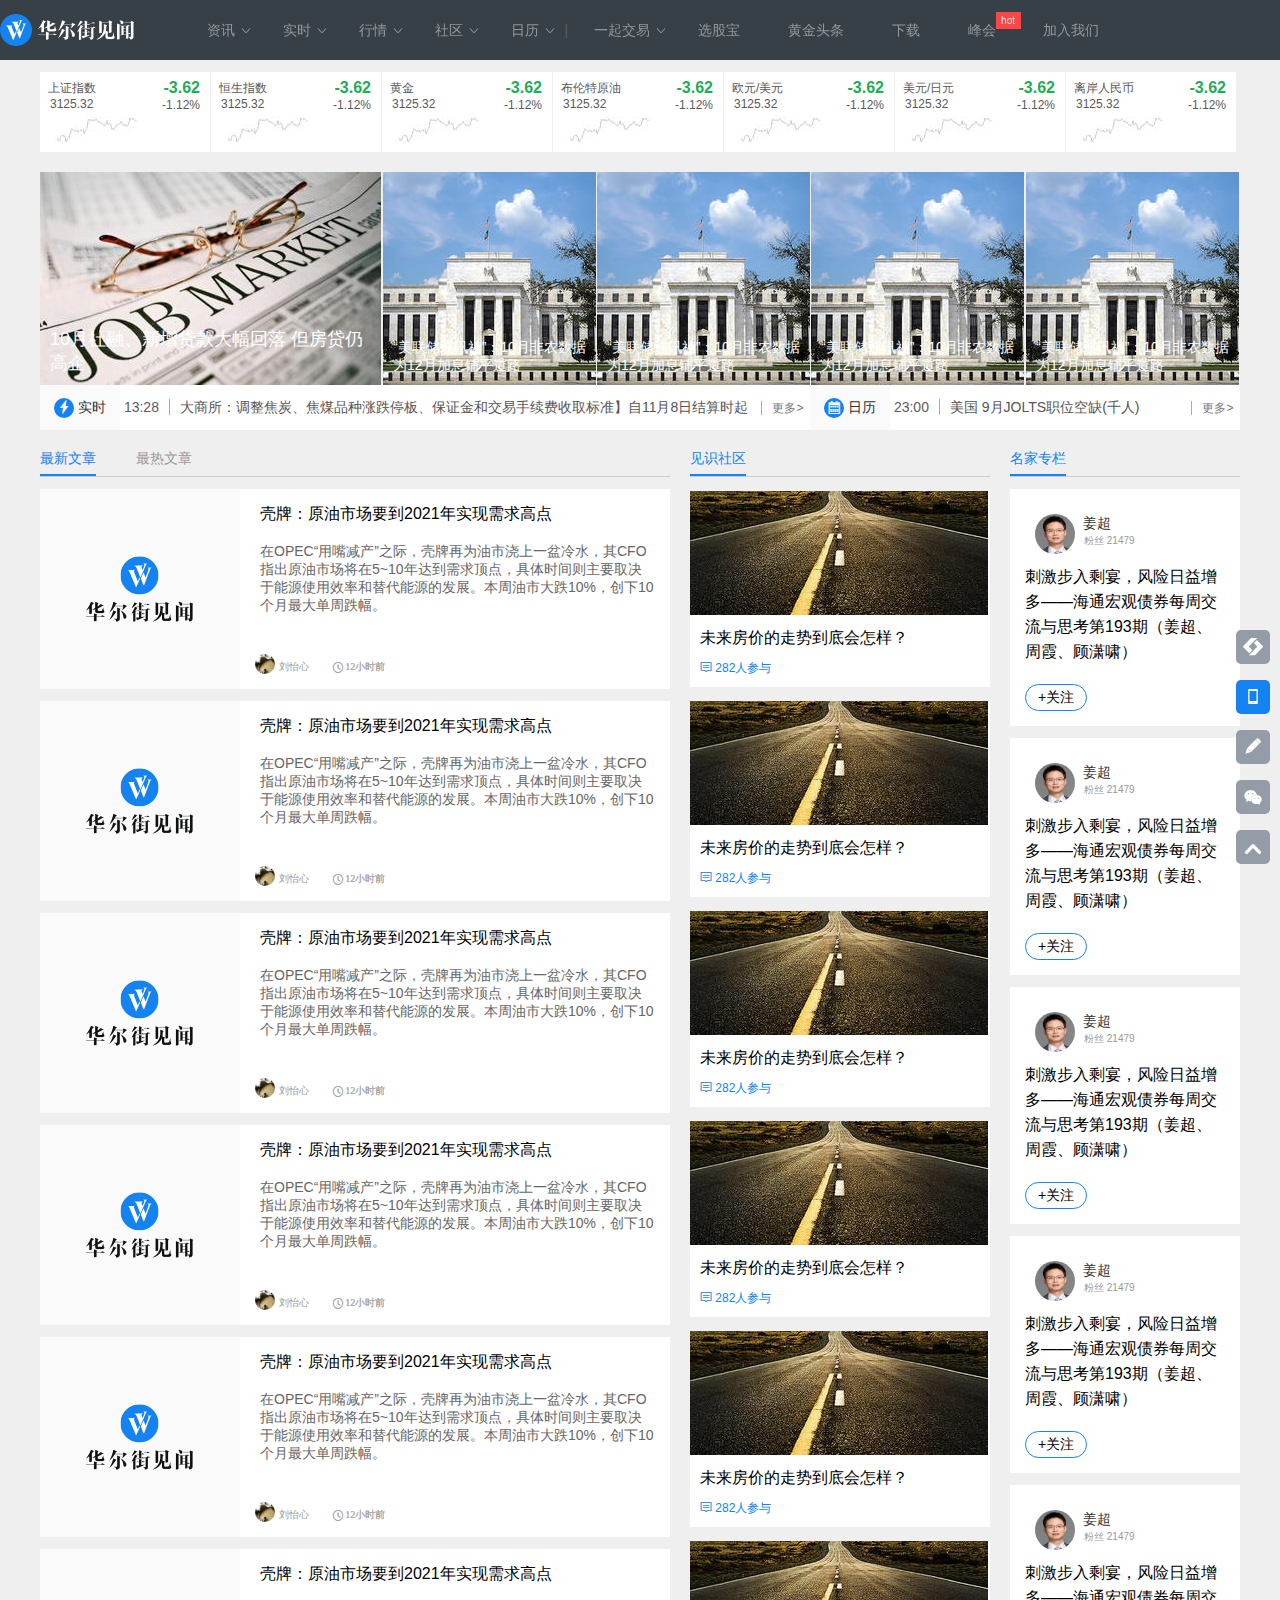
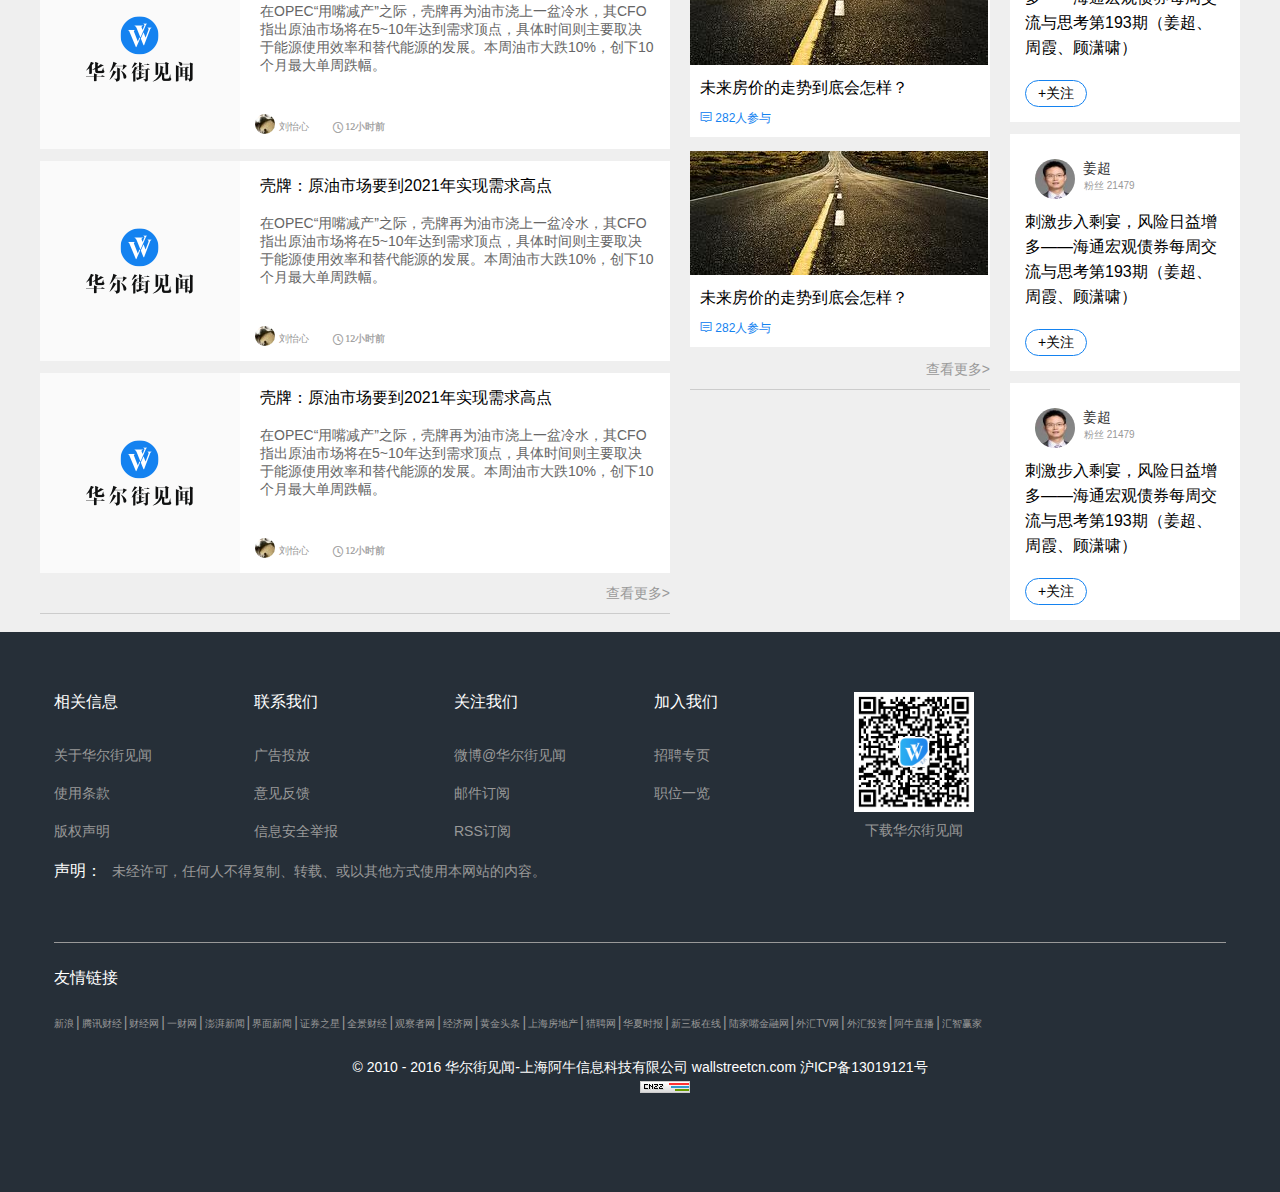
==== index.html @ 399065c7 "hehe" ====
<!DOCTYPE html>
<html lang="en">
<head>
    <meta charset="UTF-8">
    <title>华尔街见闻_中国最专业金融资讯平台_外汇_期货_大宗商品_贵金属_黄金_股市_行情_金融_理财</title>
    <link rel="stylesheet" href="css/reset.css">
    <link rel="stylesheet" href="css/index.css">
    <link rel="stylesheet" href="font/iconfont.css">
    <link rel="shortcut icon" href="favicon.ico">
</head>
<body>
<!--<header class="clearfix">
    <div class="hcontainer clearfix">
        <a class="logo" href="#"></a>
        <ul>
            <li><a href="#">资讯</a></li>
            <li><a href="#">实时</a></li>
            <li><a href="#">行情</a></li>
            <li><a href="#">日历</a></li>
            <li><a href="#">社区</a></li>
            <li class="top"><a href="#">峰会</a><span>Hot</span></li>
            <li><a href="#">App下载</a></li>
            <li><a href="#">其他产品</a></li>
            <li><a href="recruit.html" target="_blank">加入我们</a></li>

        </ul>
        <a class="sign" href="">登录/注册</a>
        <a class="search iconfont icon-search" href=""></a>
    </div>
</header>-->
<header class="clearfix">
    <div class="hcontainer clearfix">
        <a class="logo" href="#"></a>
        <ul>
            <li class="information">
                <a href="#">资讯<i class="iconfont icon-xia"></i></a>
                <div class="hover-con">
                    <ul class="head-title">
                        <li class="on">美国</li>
                        <li>中国</li>
                        <li>欧洲</li>
                    </ul>
                    <ul class="h-content">
                        <li>
                            <img src="img/66.png" height="70" width="70"/>
                            <div>
                                <h5>Bullard支持12月加息 美指再次冲破100大关</h5>
                                <p>文/<a href=''>WEEX一起交易</a><i class="iconfont icon-shijian"></i>4小时前</p>
                            </div>
                        </li>
                        <li>
                            <img src="img/7YfSE5.jpg" alt="">
                            <div>
                                <h5>“45%的关税”！特朗普的豪言对中国意味着什么？</h5>
                                <p>文/<a href=''>刘怡心</a><i class="iconfont icon-shijian"></i>5小时前</p>
                            </div>
                        </li>
                    </ul>
                    <ul class="h-content">
                        <li>
                            <img src="img/1955280604.jpg" height="70" width="70"/>
                            <div>
                                <h5>【见闻峰会】通胀起来 美林电风扇将转向股票和商品</h5>
                                <p>文/<a href=''>陶旖洁</a><i class="iconfont icon-shijian"></i>4小时前</p>
                            </div>
                        </li>
                        <li>
                            <img src="img/1955280604.jpg" alt="">
                            <div>
                                <h5>【见闻峰会】兴业鲁政委：今年是典型的滞胀 明年大宗商品不会像今年这么强悍</h5>
                                <p>文/<a href=''>华尔街见闻</a><i class="iconfont icon-shijian"></i>5小时前</p>
                            </div>
                        </li>
                    </ul>
                    <ul class="h-content">
                        <li>
                            <img src="img/10168605.jpg" height="70" width="70"/>
                            <div>
                                <h5>高盛2017顶级交易：看多美元及新兴市场股市</h5>
                                <p>文/<a href=''>张家伟</a><i class="iconfont icon-shijian"></i>4小时前</p>
                            </div>
                        </li>
                        <li>
                            <img src="img/t.jpg" alt="">
                            <div>
                                <h5>瑞典率先实验：从现金体系转向数字货币</h5>
                                <p>文/<a href=''>熊晋颖</a><i class="iconfont icon-shijian"></i>5小时前</p>
                            </div>
                        </li>
                    </ul>
                </div>
            </li>
            <li class="actual"><a href="#">实时<i class="iconfont icon-xia"></i></a>
                <div class="hover-con">
                <ul class="head-title">
                    <li class="on">全球</li>
                    <li>A股</li>
                    <li>美股</li>
                </ul>
                <div class="h-content changetab">
                    <div class="fixed"><i class="iconfont icon-shijian"></i>2016-11-16 21:47:33</div>
                    <ul>
                        <li><span>10:01</span><a href="">【周三美股盘前你需要了解的全球资讯】 美元指数突破前期高点，创2003年4月份来新高。
                            美联储Bullard：12月升息或足以使利率回到中性水准。媒体称伊朗、伊拉克石油部长均将缺席本周五OPEC非正式会议。
                            英国至9月三个月ILO失业率降至4.8%，为2005年三季度来最低。</a></li>
                        <li><span>10:01</span><a href="">【周三美股盘前你需要了解的全球资讯】 美元指数突破前期高点，创2003年4月份来新高。
                            美联储Bullard：12月升息或足以使利率回到中性水准。媒体称伊朗、伊拉克石油部长均将缺席本周五OPEC非正式会议。
                            英国至9月三个月ILO失业率降至4.8%，为2005年三季度来最低。</a></li>
                        <li><span>10:01</span><a href="">【周三美股盘前你需要了解的全球资讯】 美元指数突破前期高点，创2003年4月份来新高。
                            美联储Bullard：12月升息或足以使利率回到中性水准。媒体称伊朗、伊拉克石油部长均将缺席本周五OPEC非正式会议。
                            英国至9月三个月ILO失业率降至4.8%，为2005年三季度来最低。</a></li>
                        <li><span>10:01</span><a href="">【周三美股盘前你需要了解的全球资讯】 美元指数突破前期高点，创2003年4月份来新高。
                            美联储Bullard：12月升息或足以使利率回到中性水准。媒体称伊朗、伊拉克石油部长均将缺席本周五OPEC非正式会议。
                            英国至9月三个月ILO失业率降至4.8%，为2005年三季度来最低。</a></li>
                        <li><span>10:01</span><a href="">【周三美股盘前你需要了解的全球资讯】 美元指数突破前期高点，创2003年4月份来新高。
                            美联储Bullard：12月升息或足以使利率回到中性水准。媒体称伊朗、伊拉克石油部长均将缺席本周五OPEC非正式会议。
                            英国至9月三个月ILO失业率降至4.8%，为2005年三季度来最低。</a></li>
                        <li><span>10:01</span><a href="">【周三美股盘前你需要了解的全球资讯】 美元指数突破前期高点，创2003年4月份来新高。
                            美联储Bullard：12月升息或足以使利率回到中性水准。媒体称伊朗、伊拉克石油部长均将缺席本周五OPEC非正式会议。
                            英国至9月三个月ILO失业率降至4.8%，为2005年三季度来最低。</a></li>
                        <li><span>10:01</span><a href="">【周三美股盘前你需要了解的全球资讯】 美元指数突破前期高点，创2003年4月份来新高。
                            美联储Bullard：12月升息或足以使利率回到中性水准。媒体称伊朗、伊拉克石油部长均将缺席本周五OPEC非正式会议。
                            英国至9月三个月ILO失业率降至4.8%，为2005年三季度来最低。</a></li>
                        <li><span>10:01</span><a href="">【周三美股盘前你需要了解的全球资讯】 美元指数突破前期高点，创2003年4月份来新高。
                            美联储Bullard：12月升息或足以使利率回到中性水准。媒体称伊朗、伊拉克石油部长均将缺席本周五OPEC非正式会议。
                            英国至9月三个月ILO失业率降至4.8%，为2005年三季度来最低。</a></li>
                        <li><span>10:01</span><a href="">【周三美股盘前你需要了解的全球资讯】 美元指数突破前期高点，创2003年4月份来新高。
                            美联储Bullard：12月升息或足以使利率回到中性水准。媒体称伊朗、伊拉克石油部长均将缺席本周五OPEC非正式会议。
                            英国至9月三个月ILO失业率降至4.8%，为2005年三季度来最低。</a></li>
                        <li><span>10:01</span><a href="">【周三美股盘前你需要了解的全球资讯】 美元指数突破前期高点，创2003年4月份来新高。
                            美联储Bullard：12月升息或足以使利率回到中性水准。媒体称伊朗、伊拉克石油部长均将缺席本周五OPEC非正式会议。
                            英国至9月三个月ILO失业率降至4.8%，为2005年三季度来最低。</a></li>
                        <li><span>10:01</span><a href="">【周三美股盘前你需要了解的全球资讯】 美元指数突破前期高点，创2003年4月份来新高。
                            美联储Bullard：12月升息或足以使利率回到中性水准。媒体称伊朗、伊拉克石油部长均将缺席本周五OPEC非正式会议。
                            英国至9月三个月ILO失业率降至4.8%，为2005年三季度来最低。</a></li>
                        <li><span>10:01</span><a href="">【周三美股盘前你需要了解的全球资讯】 美元指数突破前期高点，创2003年4月份来新高。
                            美联储Bullard：12月升息或足以使利率回到中性水准。媒体称伊朗、伊拉克石油部长均将缺席本周五OPEC非正式会议。
                            英国至9月三个月ILO失业率降至4.8%，为2005年三季度来最低。</a></li>
                        <li><span>10:01</span><a href="">【周三美股盘前你需要了解的全球资讯】 美元指数突破前期高点，创2003年4月份来新高。
                            美联储Bullard：12月升息或足以使利率回到中性水准。媒体称伊朗、伊拉克石油部长均将缺席本周五OPEC非正式会议。
                            英国至9月三个月ILO失业率降至4.8%，为2005年三季度来最低。</a></li>
                        <li><span>10:01</span><a href="">【周三美股盘前你需要了解的全球资讯】 美元指数突破前期高点，创2003年4月份来新高。
                            美联储Bullard：12月升息或足以使利率回到中性水准。媒体称伊朗、伊拉克石油部长均将缺席本周五OPEC非正式会议。
                            英国至9月三个月ILO失业率降至4.8%，为2005年三季度来最低。</a></li>
                        <li><span>10:01</span><a href="">【周三美股盘前你需要了解的全球资讯】 美元指数突破前期高点，创2003年4月份来新高。
                            美联储Bullard：12月升息或足以使利率回到中性水准。媒体称伊朗、伊拉克石油部长均将缺席本周五OPEC非正式会议。
                            英国至9月三个月ILO失业率降至4.8%，为2005年三季度来最低。</a></li>
                        <li><span>10:01</span><a href="">【周三美股盘前你需要了解的全球资讯】 美元指数突破前期高点，创2003年4月份来新高。
                            美联储Bullard：12月升息或足以使利率回到中性水准。媒体称伊朗、伊拉克石油部长均将缺席本周五OPEC非正式会议。
                            英国至9月三个月ILO失业率降至4.8%，为2005年三季度来最低。</a></li>
                        <li><span>10:01</span><a href="">【周三美股盘前你需要了解的全球资讯】 美元指数突破前期高点，创2003年4月份来新高。
                            美联储Bullard：12月升息或足以使利率回到中性水准。媒体称伊朗、伊拉克石油部长均将缺席本周五OPEC非正式会议。
                            英国至9月三个月ILO失业率降至4.8%，为2005年三季度来最低。</a></li>
                        <li><span>10:01</span><a href="">【周三美股盘前你需要了解的全球资讯】 美元指数突破前期高点，创2003年4月份来新高。
                            美联储Bullard：12月升息或足以使利率回到中性水准。媒体称伊朗、伊拉克石油部长均将缺席本周五OPEC非正式会议。
                            英国至9月三个月ILO失业率降至4.8%，为2005年三季度来最低。</a></li>
                        <li><span>10:01</span><a href="">【周三美股盘前你需要了解的全球资讯】 美元指数突破前期高点，创2003年4月份来新高。
                            美联储Bullard：12月升息或足以使利率回到中性水准。媒体称伊朗、伊拉克石油部长均将缺席本周五OPEC非正式会议。
                            英国至9月三个月ILO失业率降至4.8%，为2005年三季度来最低。</a></li>
                        <li><span>10:01</span><a href="">【周三美股盘前你需要了解的全球资讯】 美元指数突破前期高点，创2003年4月份来新高。
                            美联储Bullard：12月升息或足以使利率回到中性水准。媒体称伊朗、伊拉克石油部长均将缺席本周五OPEC非正式会议。
                            英国至9月三个月ILO失业率降至4.8%，为2005年三季度来最低。</a></li>
                    </ul>
                </div>
                <div class="h-content">
                    <div class="fixed"><i class="iconfont icon-shijian"></i>2016-11-16 21:47:33</div>
                    <ul>
                        <li><span>19:11</span><a href="">【高债务威胁经济稳定 应构建稳增长和防风险双底线】中国人民大学国家发展与战略研究院发布的《中国宏观经济分析与预测》预计，2017年中国GDP为6.5%左右，CPI增长2.1%。虽然宏观经济回稳向好的趋势没有变，但是明年仍然不能忽视一些困境，尤其是高债务带来的高风险，可能影响经济稳定。 由于房地产投资增速放缓的滞后效应，今年四季度宏观经济仍将延续前三季度的增长态势，但明年上半年依然面临经济下行压力。（央广）
                            (华尔街见闻7x24直播 全新改版) http://live.wallstreetcn.com/</a></li>
                        <li><span>19:11</span><a href="">OPEC秘书长Barkindo：寻求伊朗在OPEC维也纳会议上与其他成员国团结一致。
                            (华尔街见闻7x24直播 全新改版) http://live.wallstreetcn.com/</a></li>
                        <li><span>19:11</span><a href="">【高债务威胁经济稳定 应构建稳增长和防风险双底线】中国人民大学国家发展与战略研究院发布的《中国宏观经济分析与预测》预计，2017年中国GDP为6.5%左右，CPI增长2.1%。虽然宏观经济回稳向好的趋势没有变，但是明年仍然不能忽视一些困境，尤其是高债务带来的高风险，可能影响经济稳定。 由于房地产投资增速放缓的滞后效应，今年四季度宏观经济仍将延续前三季度的增长态势，但明年上半年依然面临经济下行压力。（央广）
                            (华尔街见闻7x24直播 全新改版) http://live.wallstreetcn.com/</a></li>
                        <li><span>19:11</span><a href="">OPEC秘书长Barkindo：寻求伊朗在OPEC维也纳会议上与其他成员国团结一致。
                            (华尔街见闻7x24直播 全新改版) http://live.wallstreetcn.com/</a></li>
                        <li><span>19:11</span><a href="">【高债务威胁经济稳定 应构建稳增长和防风险双底线】中国人民大学国家发展与战略研究院发布的《中国宏观经济分析与预测》预计，2017年中国GDP为6.5%左右，CPI增长2.1%。虽然宏观经济回稳向好的趋势没有变，但是明年仍然不能忽视一些困境，尤其是高债务带来的高风险，可能影响经济稳定。 由于房地产投资增速放缓的滞后效应，今年四季度宏观经济仍将延续前三季度的增长态势，但明年上半年依然面临经济下行压力。（央广）
                            (华尔街见闻7x24直播 全新改版) http://live.wallstreetcn.com/</a></li>
                        <li><span>19:11</span><a href="">OPEC秘书长Barkindo：寻求伊朗在OPEC维也纳会议上与其他成员国团结一致。
                            (华尔街见闻7x24直播 全新改版) http://live.wallstreetcn.com/</a></li>
                        <li><span>19:11</span><a href="">【高债务威胁经济稳定 应构建稳增长和防风险双底线】中国人民大学国家发展与战略研究院发布的《中国宏观经济分析与预测》预计，2017年中国GDP为6.5%左右，CPI增长2.1%。虽然宏观经济回稳向好的趋势没有变，但是明年仍然不能忽视一些困境，尤其是高债务带来的高风险，可能影响经济稳定。 由于房地产投资增速放缓的滞后效应，今年四季度宏观经济仍将延续前三季度的增长态势，但明年上半年依然面临经济下行压力。（央广）
                            (华尔街见闻7x24直播 全新改版) http://live.wallstreetcn.com/</a></li>
                        <li><span>19:11</span><a href="">OPEC秘书长Barkindo：寻求伊朗在OPEC维也纳会议上与其他成员国团结一致。
                            (华尔街见闻7x24直播 全新改版) http://live.wallstreetcn.com/</a></li>
                        <li><span>19:11</span><a href="">【高债务威胁经济稳定 应构建稳增长和防风险双底线】中国人民大学国家发展与战略研究院发布的《中国宏观经济分析与预测》预计，2017年中国GDP为6.5%左右，CPI增长2.1%。虽然宏观经济回稳向好的趋势没有变，但是明年仍然不能忽视一些困境，尤其是高债务带来的高风险，可能影响经济稳定。 由于房地产投资增速放缓的滞后效应，今年四季度宏观经济仍将延续前三季度的增长态势，但明年上半年依然面临经济下行压力。（央广）
                            (华尔街见闻7x24直播 全新改版) http://live.wallstreetcn.com/</a></li>
                        <li><span>19:11</span><a href="">OPEC秘书长Barkindo：寻求伊朗在OPEC维也纳会议上与其他成员国团结一致。
                            (华尔街见闻7x24直播 全新改版) http://live.wallstreetcn.com/</a></li>
                        <li><span>19:11</span><a href="">【高债务威胁经济稳定 应构建稳增长和防风险双底线】中国人民大学国家发展与战略研究院发布的《中国宏观经济分析与预测》预计，2017年中国GDP为6.5%左右，CPI增长2.1%。虽然宏观经济回稳向好的趋势没有变，但是明年仍然不能忽视一些困境，尤其是高债务带来的高风险，可能影响经济稳定。 由于房地产投资增速放缓的滞后效应，今年四季度宏观经济仍将延续前三季度的增长态势，但明年上半年依然面临经济下行压力。（央广）
                            (华尔街见闻7x24直播 全新改版) http://live.wallstreetcn.com/</a></li>
                        <li><span>19:11</span><a href="">OPEC秘书长Barkindo：寻求伊朗在OPEC维也纳会议上与其他成员国团结一致。
                            (华尔街见闻7x24直播 全新改版) http://live.wallstreetcn.com/</a></li>
                        <li><span>19:11</span><a href="">【高债务威胁经济稳定 应构建稳增长和防风险双底线】中国人民大学国家发展与战略研究院发布的《中国宏观经济分析与预测》预计，2017年中国GDP为6.5%左右，CPI增长2.1%。虽然宏观经济回稳向好的趋势没有变，但是明年仍然不能忽视一些困境，尤其是高债务带来的高风险，可能影响经济稳定。 由于房地产投资增速放缓的滞后效应，今年四季度宏观经济仍将延续前三季度的增长态势，但明年上半年依然面临经济下行压力。（央广）
                            (华尔街见闻7x24直播 全新改版) http://live.wallstreetcn.com/</a></li>
                        <li><span>19:11</span><a href="">OPEC秘书长Barkindo：寻求伊朗在OPEC维也纳会议上与其他成员国团结一致。
                            (华尔街见闻7x24直播 全新改版) http://live.wallstreetcn.com/</a></li>
                        <li><span>19:11</span><a href="">【高债务威胁经济稳定 应构建稳增长和防风险双底线】中国人民大学国家发展与战略研究院发布的《中国宏观经济分析与预测》预计，2017年中国GDP为6.5%左右，CPI增长2.1%。虽然宏观经济回稳向好的趋势没有变，但是明年仍然不能忽视一些困境，尤其是高债务带来的高风险，可能影响经济稳定。 由于房地产投资增速放缓的滞后效应，今年四季度宏观经济仍将延续前三季度的增长态势，但明年上半年依然面临经济下行压力。（央广）
                            (华尔街见闻7x24直播 全新改版) http://live.wallstreetcn.com/</a></li>
                        <li><span>19:11</span><a href="">OPEC秘书长Barkindo：寻求伊朗在OPEC维也纳会议上与其他成员国团结一致。
                            (华尔街见闻7x24直播 全新改版) http://live.wallstreetcn.com/</a></li>
                        <li><span>19:11</span><a href="">【高债务威胁经济稳定 应构建稳增长和防风险双底线】中国人民大学国家发展与战略研究院发布的《中国宏观经济分析与预测》预计，2017年中国GDP为6.5%左右，CPI增长2.1%。虽然宏观经济回稳向好的趋势没有变，但是明年仍然不能忽视一些困境，尤其是高债务带来的高风险，可能影响经济稳定。 由于房地产投资增速放缓的滞后效应，今年四季度宏观经济仍将延续前三季度的增长态势，但明年上半年依然面临经济下行压力。（央广）
                            (华尔街见闻7x24直播 全新改版) http://live.wallstreetcn.com/</a></li>
                        <li><span>19:11</span><a href="">OPEC秘书长Barkindo：寻求伊朗在OPEC维也纳会议上与其他成员国团结一致。
                            (华尔街见闻7x24直播 全新改版) http://live.wallstreetcn.com/</a></li>
                    </ul>
                </div>
                <div class="h-content">
                    <div class="fixed"><i class="iconfont icon-shijian"></i>2016-11-16 21:47:33</div>
                    <ul>
                        <li><span>10:01</span><a href="">【周三美股盘前你需要了解的全球资讯】 美元指数突破前期高点，创2003年4月份来新高。
                            美联储Bullard：12月升息或足以使利率回到中性水准。媒体称伊朗、伊拉克石油部长均将缺席本周五OPEC非正式会议。
                            英国至9月三个月ILO失业率降至4.8%，为2005年三季度来最低。</a></li>
                        <li><span>10:01</span><a href="">【周三美股盘前你需要了解的全球资讯】 美元指数突破前期高点，创2003年4月份来新高。
                            美联储Bullard：12月升息或足以使利率回到中性水准。媒体称伊朗、伊拉克石油部长均将缺席本周五OPEC非正式会议。
                            英国至9月三个月ILO失业率降至4.8%，为2005年三季度来最低。</a></li>
                        <li><span>10:01</span><a href="">【周三美股盘前你需要了解的全球资讯】 美元指数突破前期高点，创2003年4月份来新高。
                            美联储Bullard：12月升息或足以使利率回到中性水准。媒体称伊朗、伊拉克石油部长均将缺席本周五OPEC非正式会议。
                            英国至9月三个月ILO失业率降至4.8%，为2005年三季度来最低。</a></li>
                        <li><span>10:01</span><a href="">【周三美股盘前你需要了解的全球资讯】 美元指数突破前期高点，创2003年4月份来新高。
                            美联储Bullard：12月升息或足以使利率回到中性水准。媒体称伊朗、伊拉克石油部长均将缺席本周五OPEC非正式会议。
                            英国至9月三个月ILO失业率降至4.8%，为2005年三季度来最低。</a></li>
                        <li><span>10:01</span><a href="">【周三美股盘前你需要了解的全球资讯】 美元指数突破前期高点，创2003年4月份来新高。
                            美联储Bullard：12月升息或足以使利率回到中性水准。媒体称伊朗、伊拉克石油部长均将缺席本周五OPEC非正式会议。
                            英国至9月三个月ILO失业率降至4.8%，为2005年三季度来最低。</a></li>
                        <li><span>10:01</span><a href="">【周三美股盘前你需要了解的全球资讯】 美元指数突破前期高点，创2003年4月份来新高。
                            美联储Bullard：12月升息或足以使利率回到中性水准。媒体称伊朗、伊拉克石油部长均将缺席本周五OPEC非正式会议。
                            英国至9月三个月ILO失业率降至4.8%，为2005年三季度来最低。</a></li>
                        <li><span>10:01</span><a href="">【周三美股盘前你需要了解的全球资讯】 美元指数突破前期高点，创2003年4月份来新高。
                            美联储Bullard：12月升息或足以使利率回到中性水准。媒体称伊朗、伊拉克石油部长均将缺席本周五OPEC非正式会议。
                            英国至9月三个月ILO失业率降至4.8%，为2005年三季度来最低。</a></li>
                        <li><span>10:01</span><a href="">【周三美股盘前你需要了解的全球资讯】 美元指数突破前期高点，创2003年4月份来新高。
                            美联储Bullard：12月升息或足以使利率回到中性水准。媒体称伊朗、伊拉克石油部长均将缺席本周五OPEC非正式会议。
                            英国至9月三个月ILO失业率降至4.8%，为2005年三季度来最低。</a></li>
                        <li><span>10:01</span><a href="">【周三美股盘前你需要了解的全球资讯】 美元指数突破前期高点，创2003年4月份来新高。
                            美联储Bullard：12月升息或足以使利率回到中性水准。媒体称伊朗、伊拉克石油部长均将缺席本周五OPEC非正式会议。
                            英国至9月三个月ILO失业率降至4.8%，为2005年三季度来最低。</a></li>
                        <li><span>10:01</span><a href="">【周三美股盘前你需要了解的全球资讯】 美元指数突破前期高点，创2003年4月份来新高。
                            美联储Bullard：12月升息或足以使利率回到中性水准。媒体称伊朗、伊拉克石油部长均将缺席本周五OPEC非正式会议。
                            英国至9月三个月ILO失业率降至4.8%，为2005年三季度来最低。</a></li>
                        <li><span>10:01</span><a href="">【周三美股盘前你需要了解的全球资讯】 美元指数突破前期高点，创2003年4月份来新高。
                            美联储Bullard：12月升息或足以使利率回到中性水准。媒体称伊朗、伊拉克石油部长均将缺席本周五OPEC非正式会议。
                            英国至9月三个月ILO失业率降至4.8%，为2005年三季度来最低。</a></li>
                        <li><span>10:01</span><a href="">【周三美股盘前你需要了解的全球资讯】 美元指数突破前期高点，创2003年4月份来新高。
                            美联储Bullard：12月升息或足以使利率回到中性水准。媒体称伊朗、伊拉克石油部长均将缺席本周五OPEC非正式会议。
                            英国至9月三个月ILO失业率降至4.8%，为2005年三季度来最低。</a></li>
                        <li><span>10:01</span><a href="">【周三美股盘前你需要了解的全球资讯】 美元指数突破前期高点，创2003年4月份来新高。
                            美联储Bullard：12月升息或足以使利率回到中性水准。媒体称伊朗、伊拉克石油部长均将缺席本周五OPEC非正式会议。
                            英国至9月三个月ILO失业率降至4.8%，为2005年三季度来最低。</a></li>
                        <li><span>10:01</span><a href="">【周三美股盘前你需要了解的全球资讯】 美元指数突破前期高点，创2003年4月份来新高。
                            美联储Bullard：12月升息或足以使利率回到中性水准。媒体称伊朗、伊拉克石油部长均将缺席本周五OPEC非正式会议。
                            英国至9月三个月ILO失业率降至4.8%，为2005年三季度来最低。</a></li>
                        <li><span>10:01</span><a href="">【周三美股盘前你需要了解的全球资讯】 美元指数突破前期高点，创2003年4月份来新高。
                            美联储Bullard：12月升息或足以使利率回到中性水准。媒体称伊朗、伊拉克石油部长均将缺席本周五OPEC非正式会议。
                            英国至9月三个月ILO失业率降至4.8%，为2005年三季度来最低。</a></li>
                        <li><span>10:01</span><a href="">【周三美股盘前你需要了解的全球资讯】 美元指数突破前期高点，创2003年4月份来新高。
                            美联储Bullard：12月升息或足以使利率回到中性水准。媒体称伊朗、伊拉克石油部长均将缺席本周五OPEC非正式会议。
                            英国至9月三个月ILO失业率降至4.8%，为2005年三季度来最低。</a></li>
                        <li><span>10:01</span><a href="">【周三美股盘前你需要了解的全球资讯】 美元指数突破前期高点，创2003年4月份来新高。
                            美联储Bullard：12月升息或足以使利率回到中性水准。媒体称伊朗、伊拉克石油部长均将缺席本周五OPEC非正式会议。
                            英国至9月三个月ILO失业率降至4.8%，为2005年三季度来最低。</a></li>
                        <li><span>10:01</span><a href="">【周三美股盘前你需要了解的全球资讯】 美元指数突破前期高点，创2003年4月份来新高。
                            美联储Bullard：12月升息或足以使利率回到中性水准。媒体称伊朗、伊拉克石油部长均将缺席本周五OPEC非正式会议。
                            英国至9月三个月ILO失业率降至4.8%，为2005年三季度来最低。</a></li>
                        <li><span>10:01</span><a href="">【周三美股盘前你需要了解的全球资讯】 美元指数突破前期高点，创2003年4月份来新高。
                            美联储Bullard：12月升息或足以使利率回到中性水准。媒体称伊朗、伊拉克石油部长均将缺席本周五OPEC非正式会议。
                            英国至9月三个月ILO失业率降至4.8%，为2005年三季度来最低。</a></li>
                        <li><span>10:01</span><a href="">【周三美股盘前你需要了解的全球资讯】 美元指数突破前期高点，创2003年4月份来新高。
                            美联储Bullard：12月升息或足以使利率回到中性水准。媒体称伊朗、伊拉克石油部长均将缺席本周五OPEC非正式会议。
                            英国至9月三个月ILO失业率降至4.8%，为2005年三季度来最低。</a></li>
                    </ul>
                </div>
            </div>
            </li>
            <li class="market "><a href="#">行情<i class="iconfont icon-xia"></i></a>
                <div class="hover-con">
                    <ul class="head-title">
                        <li class="on">期货</li>
                        <li>债券</li>
                        <li>外汇</li>
                        <li>股指</li>
                        <li>沪深</li>
                    </ul>
                    <ul class="box h-content">
                        <li>
                            <a href="">
                                <p>黄金</p>
                                <p>1228.97</p>
                                <p>+0.23</p>
                                <p>+0.02%</p>
                                <svg solid #333" class="chart" viewBox="-1 -1 128 22"><polyline class="path" fill="none" stroke-linejoin="round" stroke-width="1.5" stroke-linecap="round" stroke="currentColor" points="0, 1.615417929839763,1.5750000000000002, 1.8925941966218642,3.1500000000000004, 1.3425725422260306,4.725, 0,6.300000000000001, 0.4807275877002592,7.875, 0.1299263750541161,9.45, 9.891728020788172,11.024999999999999, 10.723256821134672,12.600000000000001, 11.130359462970986,14.175, 11.805976613252469,15.75, 15.75573841489815,17.325000000000003, 16.015591165006484,18.9, 13.495019488956274,20.475, 13.655262018189662,22.049999999999997, 13.655262018189662,23.625, 12.620181896925002,25.200000000000003, 14.911216977046347,26.775, 17.327847553053243,28.35, 17.275877003031535,29.924999999999997, 18.19835426591595,31.5, 18.3499350368124,33.075, 18.484192291035082,34.650000000000006, 17.05500216543951,36.224999999999994, 15.530532698137659,37.8, 15.543525335643057,39.375, 14.257254222607202,40.95, 14.157644001732358,42.525000000000006, 14.67734950194882,44.099999999999994, 15.036812472931995,45.675, 16.25378951927238,47.25, 19.978345604157568,48.825, 20,50.400000000000006, 17.093980077955813,51.974999999999994, 13.897791251624025,53.55, 16.600259852750053,55.125, 17.97747942832392,56.7, 17.59636206149841,58.275000000000006, 16.353399740147225,59.849999999999994, 16.353399740147225,61.425, 15.270679948029425,63, 13.51667388479861,64.57499999999999, 13.603291468168056,66.15, 14.837592031182306,67.725, 14.417496751840588,69.30000000000001, 14.681680381117385,70.875, 15.054135989605866,72.44999999999999, 13.988739714161936,74.025, 14.703334776959721,75.6, 13.499350368124743,77.17500000000001, 14.43048938934599,78.75, 14.530099610220834,80.32499999999999, 13.776526634906842,81.9, 14.43048938934599,83.475, 15.703767864876543,85.05000000000001, 14.603724556084876,86.625, 15.210047639670785,88.19999999999999, 15.331312256388065,89.775, 14.071026418362912,91.35, 15.495885664789919,92.92500000000001, 15.361628410567336,94.5, 13.347769597228192,96.07499999999999, 13.113902122130764,97.65, 13.113902122130764,99.225, 13.802511909917648,100.80000000000001, 13.33477695972279,102.375, 12.005197055002162,103.94999999999999, 11.580770896491977,105.525, 12.07016024252917,107.1, 12.767431788653088,108.67500000000001, 12.23906453009959,110.25, 12.576873105240331,111.82499999999999, 13.728886964053704,113.4, 13.451710697271505,114.975, 13.633607622347325,116.55000000000001, 14.200952793417027,118.125, 15.478562148116051,119.69999999999999, 14.504114335210032,121.275, 13.611953226504989,122.85, 13.594629709831022,124.42500000000001, 12.966652230402778"></polyline></svg>
                            </a>
                        </li>
                        <li>
                            <a href="">
                                <p>黄金</p>
                                <p>1228.97</p>
                                <p>+0.23</p>
                                <p>+0.02%</p>
                                <svg solid #333" class="chart" viewBox="-1 -1 128 22"><polyline class="path" fill="none" stroke-linejoin="round" stroke-width="1.5" stroke-linecap="round" stroke="currentColor" points="0, 1.615417929839763,1.5750000000000002, 1.8925941966218642,3.1500000000000004, 1.3425725422260306,4.725, 0,6.300000000000001, 0.4807275877002592,7.875, 0.1299263750541161,9.45, 9.891728020788172,11.024999999999999, 10.723256821134672,12.600000000000001, 11.130359462970986,14.175, 11.805976613252469,15.75, 15.75573841489815,17.325000000000003, 16.015591165006484,18.9, 13.495019488956274,20.475, 13.655262018189662,22.049999999999997, 13.655262018189662,23.625, 12.620181896925002,25.200000000000003, 14.911216977046347,26.775, 17.327847553053243,28.35, 17.275877003031535,29.924999999999997, 18.19835426591595,31.5, 18.3499350368124,33.075, 18.484192291035082,34.650000000000006, 17.05500216543951,36.224999999999994, 15.530532698137659,37.8, 15.543525335643057,39.375, 14.257254222607202,40.95, 14.157644001732358,42.525000000000006, 14.67734950194882,44.099999999999994, 15.036812472931995,45.675, 16.25378951927238,47.25, 19.978345604157568,48.825, 20,50.400000000000006, 17.093980077955813,51.974999999999994, 13.897791251624025,53.55, 16.600259852750053,55.125, 17.97747942832392,56.7, 17.59636206149841,58.275000000000006, 16.353399740147225,59.849999999999994, 16.353399740147225,61.425, 15.270679948029425,63, 13.51667388479861,64.57499999999999, 13.603291468168056,66.15, 14.837592031182306,67.725, 14.417496751840588,69.30000000000001, 14.681680381117385,70.875, 15.054135989605866,72.44999999999999, 13.988739714161936,74.025, 14.703334776959721,75.6, 13.499350368124743,77.17500000000001, 14.43048938934599,78.75, 14.530099610220834,80.32499999999999, 13.776526634906842,81.9, 14.43048938934599,83.475, 15.703767864876543,85.05000000000001, 14.603724556084876,86.625, 15.210047639670785,88.19999999999999, 15.331312256388065,89.775, 14.071026418362912,91.35, 15.495885664789919,92.92500000000001, 15.361628410567336,94.5, 13.347769597228192,96.07499999999999, 13.113902122130764,97.65, 13.113902122130764,99.225, 13.802511909917648,100.80000000000001, 13.33477695972279,102.375, 12.005197055002162,103.94999999999999, 11.580770896491977,105.525, 12.07016024252917,107.1, 12.767431788653088,108.67500000000001, 12.23906453009959,110.25, 12.576873105240331,111.82499999999999, 13.728886964053704,113.4, 13.451710697271505,114.975, 13.633607622347325,116.55000000000001, 14.200952793417027,118.125, 15.478562148116051,119.69999999999999, 14.504114335210032,121.275, 13.611953226504989,122.85, 13.594629709831022,124.42500000000001, 12.966652230402778"></polyline></svg>
                            </a>
                        </li>
                        <li>
                            <a href="">
                                <p>黄金</p>
                                <p>1228.97</p>
                                <p>+0.23</p>
                                <p>+0.02%</p>
                                <svg solid #333" class="chart" viewBox="-1 -1 128 22"><polyline class="path" fill="none" stroke-linejoin="round" stroke-width="1.5" stroke-linecap="round" stroke="currentColor" points="0, 1.615417929839763,1.5750000000000002, 1.8925941966218642,3.1500000000000004, 1.3425725422260306,4.725, 0,6.300000000000001, 0.4807275877002592,7.875, 0.1299263750541161,9.45, 9.891728020788172,11.024999999999999, 10.723256821134672,12.600000000000001, 11.130359462970986,14.175, 11.805976613252469,15.75, 15.75573841489815,17.325000000000003, 16.015591165006484,18.9, 13.495019488956274,20.475, 13.655262018189662,22.049999999999997, 13.655262018189662,23.625, 12.620181896925002,25.200000000000003, 14.911216977046347,26.775, 17.327847553053243,28.35, 17.275877003031535,29.924999999999997, 18.19835426591595,31.5, 18.3499350368124,33.075, 18.484192291035082,34.650000000000006, 17.05500216543951,36.224999999999994, 15.530532698137659,37.8, 15.543525335643057,39.375, 14.257254222607202,40.95, 14.157644001732358,42.525000000000006, 14.67734950194882,44.099999999999994, 15.036812472931995,45.675, 16.25378951927238,47.25, 19.978345604157568,48.825, 20,50.400000000000006, 17.093980077955813,51.974999999999994, 13.897791251624025,53.55, 16.600259852750053,55.125, 17.97747942832392,56.7, 17.59636206149841,58.275000000000006, 16.353399740147225,59.849999999999994, 16.353399740147225,61.425, 15.270679948029425,63, 13.51667388479861,64.57499999999999, 13.603291468168056,66.15, 14.837592031182306,67.725, 14.417496751840588,69.30000000000001, 14.681680381117385,70.875, 15.054135989605866,72.44999999999999, 13.988739714161936,74.025, 14.703334776959721,75.6, 13.499350368124743,77.17500000000001, 14.43048938934599,78.75, 14.530099610220834,80.32499999999999, 13.776526634906842,81.9, 14.43048938934599,83.475, 15.703767864876543,85.05000000000001, 14.603724556084876,86.625, 15.210047639670785,88.19999999999999, 15.331312256388065,89.775, 14.071026418362912,91.35, 15.495885664789919,92.92500000000001, 15.361628410567336,94.5, 13.347769597228192,96.07499999999999, 13.113902122130764,97.65, 13.113902122130764,99.225, 13.802511909917648,100.80000000000001, 13.33477695972279,102.375, 12.005197055002162,103.94999999999999, 11.580770896491977,105.525, 12.07016024252917,107.1, 12.767431788653088,108.67500000000001, 12.23906453009959,110.25, 12.576873105240331,111.82499999999999, 13.728886964053704,113.4, 13.451710697271505,114.975, 13.633607622347325,116.55000000000001, 14.200952793417027,118.125, 15.478562148116051,119.69999999999999, 14.504114335210032,121.275, 13.611953226504989,122.85, 13.594629709831022,124.42500000000001, 12.966652230402778"></polyline></svg>
                            </a>
                        </li>
                    </ul>
                    <ul class="box h-content">
                        <li>
                            <a href="">
                                <p>黄金</p>
                                <p>1228.97</p>
                                <p>+0.23</p>
                                <p>+0.02%</p>
                                <svg solid #333" class="chart" viewBox="-1 -1 128 22"><polyline class="path" fill="none" stroke-linejoin="round" stroke-width="1.5" stroke-linecap="round" stroke="currentColor" points="0, 1.615417929839763,1.5750000000000002, 1.8925941966218642,3.1500000000000004, 1.3425725422260306,4.725, 0,6.300000000000001, 0.4807275877002592,7.875, 0.1299263750541161,9.45, 9.891728020788172,11.024999999999999, 10.723256821134672,12.600000000000001, 11.130359462970986,14.175, 11.805976613252469,15.75, 15.75573841489815,17.325000000000003, 16.015591165006484,18.9, 13.495019488956274,20.475, 13.655262018189662,22.049999999999997, 13.655262018189662,23.625, 12.620181896925002,25.200000000000003, 14.911216977046347,26.775, 17.327847553053243,28.35, 17.275877003031535,29.924999999999997, 18.19835426591595,31.5, 18.3499350368124,33.075, 18.484192291035082,34.650000000000006, 17.05500216543951,36.224999999999994, 15.530532698137659,37.8, 15.543525335643057,39.375, 14.257254222607202,40.95, 14.157644001732358,42.525000000000006, 14.67734950194882,44.099999999999994, 15.036812472931995,45.675, 16.25378951927238,47.25, 19.978345604157568,48.825, 20,50.400000000000006, 17.093980077955813,51.974999999999994, 13.897791251624025,53.55, 16.600259852750053,55.125, 17.97747942832392,56.7, 17.59636206149841,58.275000000000006, 16.353399740147225,59.849999999999994, 16.353399740147225,61.425, 15.270679948029425,63, 13.51667388479861,64.57499999999999, 13.603291468168056,66.15, 14.837592031182306,67.725, 14.417496751840588,69.30000000000001, 14.681680381117385,70.875, 15.054135989605866,72.44999999999999, 13.988739714161936,74.025, 14.703334776959721,75.6, 13.499350368124743,77.17500000000001, 14.43048938934599,78.75, 14.530099610220834,80.32499999999999, 13.776526634906842,81.9, 14.43048938934599,83.475, 15.703767864876543,85.05000000000001, 14.603724556084876,86.625, 15.210047639670785,88.19999999999999, 15.331312256388065,89.775, 14.071026418362912,91.35, 15.495885664789919,92.92500000000001, 15.361628410567336,94.5, 13.347769597228192,96.07499999999999, 13.113902122130764,97.65, 13.113902122130764,99.225, 13.802511909917648,100.80000000000001, 13.33477695972279,102.375, 12.005197055002162,103.94999999999999, 11.580770896491977,105.525, 12.07016024252917,107.1, 12.767431788653088,108.67500000000001, 12.23906453009959,110.25, 12.576873105240331,111.82499999999999, 13.728886964053704,113.4, 13.451710697271505,114.975, 13.633607622347325,116.55000000000001, 14.200952793417027,118.125, 15.478562148116051,119.69999999999999, 14.504114335210032,121.275, 13.611953226504989,122.85, 13.594629709831022,124.42500000000001, 12.966652230402778"></polyline></svg>
                            </a>
                        </li>
                        <li>
                            <a href="">
                                <p>黄金</p>
                                <p>1228.97</p>
                                <p>+0.23</p>
                                <p>+0.02%</p>
                                <svg solid #333" class="chart" viewBox="-1 -1 128 22"><polyline class="path" fill="none" stroke-linejoin="round" stroke-width="1.5" stroke-linecap="round" stroke="currentColor" points="0, 1.615417929839763,1.5750000000000002, 1.8925941966218642,3.1500000000000004, 1.3425725422260306,4.725, 0,6.300000000000001, 0.4807275877002592,7.875, 0.1299263750541161,9.45, 9.891728020788172,11.024999999999999, 10.723256821134672,12.600000000000001, 11.130359462970986,14.175, 11.805976613252469,15.75, 15.75573841489815,17.325000000000003, 16.015591165006484,18.9, 13.495019488956274,20.475, 13.655262018189662,22.049999999999997, 13.655262018189662,23.625, 12.620181896925002,25.200000000000003, 14.911216977046347,26.775, 17.327847553053243,28.35, 17.275877003031535,29.924999999999997, 18.19835426591595,31.5, 18.3499350368124,33.075, 18.484192291035082,34.650000000000006, 17.05500216543951,36.224999999999994, 15.530532698137659,37.8, 15.543525335643057,39.375, 14.257254222607202,40.95, 14.157644001732358,42.525000000000006, 14.67734950194882,44.099999999999994, 15.036812472931995,45.675, 16.25378951927238,47.25, 19.978345604157568,48.825, 20,50.400000000000006, 17.093980077955813,51.974999999999994, 13.897791251624025,53.55, 16.600259852750053,55.125, 17.97747942832392,56.7, 17.59636206149841,58.275000000000006, 16.353399740147225,59.849999999999994, 16.353399740147225,61.425, 15.270679948029425,63, 13.51667388479861,64.57499999999999, 13.603291468168056,66.15, 14.837592031182306,67.725, 14.417496751840588,69.30000000000001, 14.681680381117385,70.875, 15.054135989605866,72.44999999999999, 13.988739714161936,74.025, 14.703334776959721,75.6, 13.499350368124743,77.17500000000001, 14.43048938934599,78.75, 14.530099610220834,80.32499999999999, 13.776526634906842,81.9, 14.43048938934599,83.475, 15.703767864876543,85.05000000000001, 14.603724556084876,86.625, 15.210047639670785,88.19999999999999, 15.331312256388065,89.775, 14.071026418362912,91.35, 15.495885664789919,92.92500000000001, 15.361628410567336,94.5, 13.347769597228192,96.07499999999999, 13.113902122130764,97.65, 13.113902122130764,99.225, 13.802511909917648,100.80000000000001, 13.33477695972279,102.375, 12.005197055002162,103.94999999999999, 11.580770896491977,105.525, 12.07016024252917,107.1, 12.767431788653088,108.67500000000001, 12.23906453009959,110.25, 12.576873105240331,111.82499999999999, 13.728886964053704,113.4, 13.451710697271505,114.975, 13.633607622347325,116.55000000000001, 14.200952793417027,118.125, 15.478562148116051,119.69999999999999, 14.504114335210032,121.275, 13.611953226504989,122.85, 13.594629709831022,124.42500000000001, 12.966652230402778"></polyline></svg>
                            </a>
                        </li>
                        <li>
                            <a style="background-color: #22c761;" href="">
                                <p>黄金</p>
                                <p>1228.97</p>
                                <p>+0.23</p>
                                <p>+0.02%</p>
                                <svg solid #333" class="chart" viewBox="-1 -1 128 22"><polyline class="path" fill="none" stroke-linejoin="round" stroke-width="1.5" stroke-linecap="round" stroke="currentColor" points="0, 1.615417929839763,1.5750000000000002, 1.8925941966218642,3.1500000000000004, 1.3425725422260306,4.725, 0,6.300000000000001, 0.4807275877002592,7.875, 0.1299263750541161,9.45, 9.891728020788172,11.024999999999999, 10.723256821134672,12.600000000000001, 11.130359462970986,14.175, 11.805976613252469,15.75, 15.75573841489815,17.325000000000003, 16.015591165006484,18.9, 13.495019488956274,20.475, 13.655262018189662,22.049999999999997, 13.655262018189662,23.625, 12.620181896925002,25.200000000000003, 14.911216977046347,26.775, 17.327847553053243,28.35, 17.275877003031535,29.924999999999997, 18.19835426591595,31.5, 18.3499350368124,33.075, 18.484192291035082,34.650000000000006, 17.05500216543951,36.224999999999994, 15.530532698137659,37.8, 15.543525335643057,39.375, 14.257254222607202,40.95, 14.157644001732358,42.525000000000006, 14.67734950194882,44.099999999999994, 15.036812472931995,45.675, 16.25378951927238,47.25, 19.978345604157568,48.825, 20,50.400000000000006, 17.093980077955813,51.974999999999994, 13.897791251624025,53.55, 16.600259852750053,55.125, 17.97747942832392,56.7, 17.59636206149841,58.275000000000006, 16.353399740147225,59.849999999999994, 16.353399740147225,61.425, 15.270679948029425,63, 13.51667388479861,64.57499999999999, 13.603291468168056,66.15, 14.837592031182306,67.725, 14.417496751840588,69.30000000000001, 14.681680381117385,70.875, 15.054135989605866,72.44999999999999, 13.988739714161936,74.025, 14.703334776959721,75.6, 13.499350368124743,77.17500000000001, 14.43048938934599,78.75, 14.530099610220834,80.32499999999999, 13.776526634906842,81.9, 14.43048938934599,83.475, 15.703767864876543,85.05000000000001, 14.603724556084876,86.625, 15.210047639670785,88.19999999999999, 15.331312256388065,89.775, 14.071026418362912,91.35, 15.495885664789919,92.92500000000001, 15.361628410567336,94.5, 13.347769597228192,96.07499999999999, 13.113902122130764,97.65, 13.113902122130764,99.225, 13.802511909917648,100.80000000000001, 13.33477695972279,102.375, 12.005197055002162,103.94999999999999, 11.580770896491977,105.525, 12.07016024252917,107.1, 12.767431788653088,108.67500000000001, 12.23906453009959,110.25, 12.576873105240331,111.82499999999999, 13.728886964053704,113.4, 13.451710697271505,114.975, 13.633607622347325,116.55000000000001, 14.200952793417027,118.125, 15.478562148116051,119.69999999999999, 14.504114335210032,121.275, 13.611953226504989,122.85, 13.594629709831022,124.42500000000001, 12.966652230402778"></polyline></svg>
                            </a>
                        </li>
                    </ul>
                    <ul class="box h-content">
                        <li>
                            <a href="">
                                <p>黄金</p>
                                <p>1228.97</p>
                                <p>+0.23</p>
                                <p>+0.02%</p>
                                <svg solid #333" class="chart" viewBox="-1 -1 128 22"><polyline class="path" fill="none" stroke-linejoin="round" stroke-width="1.5" stroke-linecap="round" stroke="currentColor" points="0, 1.615417929839763,1.5750000000000002, 1.8925941966218642,3.1500000000000004, 1.3425725422260306,4.725, 0,6.300000000000001, 0.4807275877002592,7.875, 0.1299263750541161,9.45, 9.891728020788172,11.024999999999999, 10.723256821134672,12.600000000000001, 11.130359462970986,14.175, 11.805976613252469,15.75, 15.75573841489815,17.325000000000003, 16.015591165006484,18.9, 13.495019488956274,20.475, 13.655262018189662,22.049999999999997, 13.655262018189662,23.625, 12.620181896925002,25.200000000000003, 14.911216977046347,26.775, 17.327847553053243,28.35, 17.275877003031535,29.924999999999997, 18.19835426591595,31.5, 18.3499350368124,33.075, 18.484192291035082,34.650000000000006, 17.05500216543951,36.224999999999994, 15.530532698137659,37.8, 15.543525335643057,39.375, 14.257254222607202,40.95, 14.157644001732358,42.525000000000006, 14.67734950194882,44.099999999999994, 15.036812472931995,45.675, 16.25378951927238,47.25, 19.978345604157568,48.825, 20,50.400000000000006, 17.093980077955813,51.974999999999994, 13.897791251624025,53.55, 16.600259852750053,55.125, 17.97747942832392,56.7, 17.59636206149841,58.275000000000006, 16.353399740147225,59.849999999999994, 16.353399740147225,61.425, 15.270679948029425,63, 13.51667388479861,64.57499999999999, 13.603291468168056,66.15, 14.837592031182306,67.725, 14.417496751840588,69.30000000000001, 14.681680381117385,70.875, 15.054135989605866,72.44999999999999, 13.988739714161936,74.025, 14.703334776959721,75.6, 13.499350368124743,77.17500000000001, 14.43048938934599,78.75, 14.530099610220834,80.32499999999999, 13.776526634906842,81.9, 14.43048938934599,83.475, 15.703767864876543,85.05000000000001, 14.603724556084876,86.625, 15.210047639670785,88.19999999999999, 15.331312256388065,89.775, 14.071026418362912,91.35, 15.495885664789919,92.92500000000001, 15.361628410567336,94.5, 13.347769597228192,96.07499999999999, 13.113902122130764,97.65, 13.113902122130764,99.225, 13.802511909917648,100.80000000000001, 13.33477695972279,102.375, 12.005197055002162,103.94999999999999, 11.580770896491977,105.525, 12.07016024252917,107.1, 12.767431788653088,108.67500000000001, 12.23906453009959,110.25, 12.576873105240331,111.82499999999999, 13.728886964053704,113.4, 13.451710697271505,114.975, 13.633607622347325,116.55000000000001, 14.200952793417027,118.125, 15.478562148116051,119.69999999999999, 14.504114335210032,121.275, 13.611953226504989,122.85, 13.594629709831022,124.42500000000001, 12.966652230402778"></polyline></svg>
                            </a>
                        </li>
                        <li>
                            <a style="background-color: #22c761;" href="">
                                <p>黄金</p>
                                <p>1228.97</p>
                                <p>+0.23</p>
                                <p>+0.02%</p>
                                <svg solid #333" class="chart" viewBox="-1 -1 128 22"><polyline class="path" fill="none" stroke-linejoin="round" stroke-width="1.5" stroke-linecap="round" stroke="currentColor" points="0, 1.615417929839763,1.5750000000000002, 1.8925941966218642,3.1500000000000004, 1.3425725422260306,4.725, 0,6.300000000000001, 0.4807275877002592,7.875, 0.1299263750541161,9.45, 9.891728020788172,11.024999999999999, 10.723256821134672,12.600000000000001, 11.130359462970986,14.175, 11.805976613252469,15.75, 15.75573841489815,17.325000000000003, 16.015591165006484,18.9, 13.495019488956274,20.475, 13.655262018189662,22.049999999999997, 13.655262018189662,23.625, 12.620181896925002,25.200000000000003, 14.911216977046347,26.775, 17.327847553053243,28.35, 17.275877003031535,29.924999999999997, 18.19835426591595,31.5, 18.3499350368124,33.075, 18.484192291035082,34.650000000000006, 17.05500216543951,36.224999999999994, 15.530532698137659,37.8, 15.543525335643057,39.375, 14.257254222607202,40.95, 14.157644001732358,42.525000000000006, 14.67734950194882,44.099999999999994, 15.036812472931995,45.675, 16.25378951927238,47.25, 19.978345604157568,48.825, 20,50.400000000000006, 17.093980077955813,51.974999999999994, 13.897791251624025,53.55, 16.600259852750053,55.125, 17.97747942832392,56.7, 17.59636206149841,58.275000000000006, 16.353399740147225,59.849999999999994, 16.353399740147225,61.425, 15.270679948029425,63, 13.51667388479861,64.57499999999999, 13.603291468168056,66.15, 14.837592031182306,67.725, 14.417496751840588,69.30000000000001, 14.681680381117385,70.875, 15.054135989605866,72.44999999999999, 13.988739714161936,74.025, 14.703334776959721,75.6, 13.499350368124743,77.17500000000001, 14.43048938934599,78.75, 14.530099610220834,80.32499999999999, 13.776526634906842,81.9, 14.43048938934599,83.475, 15.703767864876543,85.05000000000001, 14.603724556084876,86.625, 15.210047639670785,88.19999999999999, 15.331312256388065,89.775, 14.071026418362912,91.35, 15.495885664789919,92.92500000000001, 15.361628410567336,94.5, 13.347769597228192,96.07499999999999, 13.113902122130764,97.65, 13.113902122130764,99.225, 13.802511909917648,100.80000000000001, 13.33477695972279,102.375, 12.005197055002162,103.94999999999999, 11.580770896491977,105.525, 12.07016024252917,107.1, 12.767431788653088,108.67500000000001, 12.23906453009959,110.25, 12.576873105240331,111.82499999999999, 13.728886964053704,113.4, 13.451710697271505,114.975, 13.633607622347325,116.55000000000001, 14.200952793417027,118.125, 15.478562148116051,119.69999999999999, 14.504114335210032,121.275, 13.611953226504989,122.85, 13.594629709831022,124.42500000000001, 12.966652230402778"></polyline></svg>
                            </a>
                        </li>
                        <li>
                            <a href="">
                                <p>黄金</p>
                                <p>1228.97</p>
                                <p>+0.23</p>
                                <p>+0.02%</p>
                                <svg solid #333" class="chart" viewBox="-1 -1 128 22"><polyline class="path" fill="none" stroke-linejoin="round" stroke-width="1.5" stroke-linecap="round" stroke="currentColor" points="0, 1.615417929839763,1.5750000000000002, 1.8925941966218642,3.1500000000000004, 1.3425725422260306,4.725, 0,6.300000000000001, 0.4807275877002592,7.875, 0.1299263750541161,9.45, 9.891728020788172,11.024999999999999, 10.723256821134672,12.600000000000001, 11.130359462970986,14.175, 11.805976613252469,15.75, 15.75573841489815,17.325000000000003, 16.015591165006484,18.9, 13.495019488956274,20.475, 13.655262018189662,22.049999999999997, 13.655262018189662,23.625, 12.620181896925002,25.200000000000003, 14.911216977046347,26.775, 17.327847553053243,28.35, 17.275877003031535,29.924999999999997, 18.19835426591595,31.5, 18.3499350368124,33.075, 18.484192291035082,34.650000000000006, 17.05500216543951,36.224999999999994, 15.530532698137659,37.8, 15.543525335643057,39.375, 14.257254222607202,40.95, 14.157644001732358,42.525000000000006, 14.67734950194882,44.099999999999994, 15.036812472931995,45.675, 16.25378951927238,47.25, 19.978345604157568,48.825, 20,50.400000000000006, 17.093980077955813,51.974999999999994, 13.897791251624025,53.55, 16.600259852750053,55.125, 17.97747942832392,56.7, 17.59636206149841,58.275000000000006, 16.353399740147225,59.849999999999994, 16.353399740147225,61.425, 15.270679948029425,63, 13.51667388479861,64.57499999999999, 13.603291468168056,66.15, 14.837592031182306,67.725, 14.417496751840588,69.30000000000001, 14.681680381117385,70.875, 15.054135989605866,72.44999999999999, 13.988739714161936,74.025, 14.703334776959721,75.6, 13.499350368124743,77.17500000000001, 14.43048938934599,78.75, 14.530099610220834,80.32499999999999, 13.776526634906842,81.9, 14.43048938934599,83.475, 15.703767864876543,85.05000000000001, 14.603724556084876,86.625, 15.210047639670785,88.19999999999999, 15.331312256388065,89.775, 14.071026418362912,91.35, 15.495885664789919,92.92500000000001, 15.361628410567336,94.5, 13.347769597228192,96.07499999999999, 13.113902122130764,97.65, 13.113902122130764,99.225, 13.802511909917648,100.80000000000001, 13.33477695972279,102.375, 12.005197055002162,103.94999999999999, 11.580770896491977,105.525, 12.07016024252917,107.1, 12.767431788653088,108.67500000000001, 12.23906453009959,110.25, 12.576873105240331,111.82499999999999, 13.728886964053704,113.4, 13.451710697271505,114.975, 13.633607622347325,116.55000000000001, 14.200952793417027,118.125, 15.478562148116051,119.69999999999999, 14.504114335210032,121.275, 13.611953226504989,122.85, 13.594629709831022,124.42500000000001, 12.966652230402778"></polyline></svg>
                            </a>
                        </li>
                    </ul>
                    <ul class="box h-content">
                        <li>
                            <a href="">
                                <p>黄金</p>
                                <p>1228.97</p>
                                <p>+0.23</p>
                                <p>+0.02%</p>
                                <svg solid #333" class="chart" viewBox="-1 -1 128 22"><polyline class="path" fill="none" stroke-linejoin="round" stroke-width="1.5" stroke-linecap="round" stroke="currentColor" points="0, 1.615417929839763,1.5750000000000002, 1.8925941966218642,3.1500000000000004, 1.3425725422260306,4.725, 0,6.300000000000001, 0.4807275877002592,7.875, 0.1299263750541161,9.45, 9.891728020788172,11.024999999999999, 10.723256821134672,12.600000000000001, 11.130359462970986,14.175, 11.805976613252469,15.75, 15.75573841489815,17.325000000000003, 16.015591165006484,18.9, 13.495019488956274,20.475, 13.655262018189662,22.049999999999997, 13.655262018189662,23.625, 12.620181896925002,25.200000000000003, 14.911216977046347,26.775, 17.327847553053243,28.35, 17.275877003031535,29.924999999999997, 18.19835426591595,31.5, 18.3499350368124,33.075, 18.484192291035082,34.650000000000006, 17.05500216543951,36.224999999999994, 15.530532698137659,37.8, 15.543525335643057,39.375, 14.257254222607202,40.95, 14.157644001732358,42.525000000000006, 14.67734950194882,44.099999999999994, 15.036812472931995,45.675, 16.25378951927238,47.25, 19.978345604157568,48.825, 20,50.400000000000006, 17.093980077955813,51.974999999999994, 13.897791251624025,53.55, 16.600259852750053,55.125, 17.97747942832392,56.7, 17.59636206149841,58.275000000000006, 16.353399740147225,59.849999999999994, 16.353399740147225,61.425, 15.270679948029425,63, 13.51667388479861,64.57499999999999, 13.603291468168056,66.15, 14.837592031182306,67.725, 14.417496751840588,69.30000000000001, 14.681680381117385,70.875, 15.054135989605866,72.44999999999999, 13.988739714161936,74.025, 14.703334776959721,75.6, 13.499350368124743,77.17500000000001, 14.43048938934599,78.75, 14.530099610220834,80.32499999999999, 13.776526634906842,81.9, 14.43048938934599,83.475, 15.703767864876543,85.05000000000001, 14.603724556084876,86.625, 15.210047639670785,88.19999999999999, 15.331312256388065,89.775, 14.071026418362912,91.35, 15.495885664789919,92.92500000000001, 15.361628410567336,94.5, 13.347769597228192,96.07499999999999, 13.113902122130764,97.65, 13.113902122130764,99.225, 13.802511909917648,100.80000000000001, 13.33477695972279,102.375, 12.005197055002162,103.94999999999999, 11.580770896491977,105.525, 12.07016024252917,107.1, 12.767431788653088,108.67500000000001, 12.23906453009959,110.25, 12.576873105240331,111.82499999999999, 13.728886964053704,113.4, 13.451710697271505,114.975, 13.633607622347325,116.55000000000001, 14.200952793417027,118.125, 15.478562148116051,119.69999999999999, 14.504114335210032,121.275, 13.611953226504989,122.85, 13.594629709831022,124.42500000000001, 12.966652230402778"></polyline></svg>
                            </a>
                        </li>
                        <li>
                            <a style="background-color: #22c761;" href="">
                                <p>黄金</p>
                                <p>1228.97</p>
                                <p>+0.23</p>
                                <p>+0.02%</p>
                                <svg solid #333" class="chart" viewBox="-1 -1 128 22"><polyline class="path" fill="none" stroke-linejoin="round" stroke-width="1.5" stroke-linecap="round" stroke="currentColor" points="0, 1.615417929839763,1.5750000000000002, 1.8925941966218642,3.1500000000000004, 1.3425725422260306,4.725, 0,6.300000000000001, 0.4807275877002592,7.875, 0.1299263750541161,9.45, 9.891728020788172,11.024999999999999, 10.723256821134672,12.600000000000001, 11.130359462970986,14.175, 11.805976613252469,15.75, 15.75573841489815,17.325000000000003, 16.015591165006484,18.9, 13.495019488956274,20.475, 13.655262018189662,22.049999999999997, 13.655262018189662,23.625, 12.620181896925002,25.200000000000003, 14.911216977046347,26.775, 17.327847553053243,28.35, 17.275877003031535,29.924999999999997, 18.19835426591595,31.5, 18.3499350368124,33.075, 18.484192291035082,34.650000000000006, 17.05500216543951,36.224999999999994, 15.530532698137659,37.8, 15.543525335643057,39.375, 14.257254222607202,40.95, 14.157644001732358,42.525000000000006, 14.67734950194882,44.099999999999994, 15.036812472931995,45.675, 16.25378951927238,47.25, 19.978345604157568,48.825, 20,50.400000000000006, 17.093980077955813,51.974999999999994, 13.897791251624025,53.55, 16.600259852750053,55.125, 17.97747942832392,56.7, 17.59636206149841,58.275000000000006, 16.353399740147225,59.849999999999994, 16.353399740147225,61.425, 15.270679948029425,63, 13.51667388479861,64.57499999999999, 13.603291468168056,66.15, 14.837592031182306,67.725, 14.417496751840588,69.30000000000001, 14.681680381117385,70.875, 15.054135989605866,72.44999999999999, 13.988739714161936,74.025, 14.703334776959721,75.6, 13.499350368124743,77.17500000000001, 14.43048938934599,78.75, 14.530099610220834,80.32499999999999, 13.776526634906842,81.9, 14.43048938934599,83.475, 15.703767864876543,85.05000000000001, 14.603724556084876,86.625, 15.210047639670785,88.19999999999999, 15.331312256388065,89.775, 14.071026418362912,91.35, 15.495885664789919,92.92500000000001, 15.361628410567336,94.5, 13.347769597228192,96.07499999999999, 13.113902122130764,97.65, 13.113902122130764,99.225, 13.802511909917648,100.80000000000001, 13.33477695972279,102.375, 12.005197055002162,103.94999999999999, 11.580770896491977,105.525, 12.07016024252917,107.1, 12.767431788653088,108.67500000000001, 12.23906453009959,110.25, 12.576873105240331,111.82499999999999, 13.728886964053704,113.4, 13.451710697271505,114.975, 13.633607622347325,116.55000000000001, 14.200952793417027,118.125, 15.478562148116051,119.69999999999999, 14.504114335210032,121.275, 13.611953226504989,122.85, 13.594629709831022,124.42500000000001, 12.966652230402778"></polyline></svg>
                            </a>
                        </li>
                        <li>
                            <a style="background-color: #22c761;" href="">
                                <p>黄金</p>
                                <p>1228.97</p>
                                <p>+0.23</p>
                                <p>+0.02%</p>
                                <svg solid #333" class="chart" viewBox="-1 -1 128 22"><polyline class="path" fill="none" stroke-linejoin="round" stroke-width="1.5" stroke-linecap="round" stroke="currentColor" points="0, 1.615417929839763,1.5750000000000002, 1.8925941966218642,3.1500000000000004, 1.3425725422260306,4.725, 0,6.300000000000001, 0.4807275877002592,7.875, 0.1299263750541161,9.45, 9.891728020788172,11.024999999999999, 10.723256821134672,12.600000000000001, 11.130359462970986,14.175, 11.805976613252469,15.75, 15.75573841489815,17.325000000000003, 16.015591165006484,18.9, 13.495019488956274,20.475, 13.655262018189662,22.049999999999997, 13.655262018189662,23.625, 12.620181896925002,25.200000000000003, 14.911216977046347,26.775, 17.327847553053243,28.35, 17.275877003031535,29.924999999999997, 18.19835426591595,31.5, 18.3499350368124,33.075, 18.484192291035082,34.650000000000006, 17.05500216543951,36.224999999999994, 15.530532698137659,37.8, 15.543525335643057,39.375, 14.257254222607202,40.95, 14.157644001732358,42.525000000000006, 14.67734950194882,44.099999999999994, 15.036812472931995,45.675, 16.25378951927238,47.25, 19.978345604157568,48.825, 20,50.400000000000006, 17.093980077955813,51.974999999999994, 13.897791251624025,53.55, 16.600259852750053,55.125, 17.97747942832392,56.7, 17.59636206149841,58.275000000000006, 16.353399740147225,59.849999999999994, 16.353399740147225,61.425, 15.270679948029425,63, 13.51667388479861,64.57499999999999, 13.603291468168056,66.15, 14.837592031182306,67.725, 14.417496751840588,69.30000000000001, 14.681680381117385,70.875, 15.054135989605866,72.44999999999999, 13.988739714161936,74.025, 14.703334776959721,75.6, 13.499350368124743,77.17500000000001, 14.43048938934599,78.75, 14.530099610220834,80.32499999999999, 13.776526634906842,81.9, 14.43048938934599,83.475, 15.703767864876543,85.05000000000001, 14.603724556084876,86.625, 15.210047639670785,88.19999999999999, 15.331312256388065,89.775, 14.071026418362912,91.35, 15.495885664789919,92.92500000000001, 15.361628410567336,94.5, 13.347769597228192,96.07499999999999, 13.113902122130764,97.65, 13.113902122130764,99.225, 13.802511909917648,100.80000000000001, 13.33477695972279,102.375, 12.005197055002162,103.94999999999999, 11.580770896491977,105.525, 12.07016024252917,107.1, 12.767431788653088,108.67500000000001, 12.23906453009959,110.25, 12.576873105240331,111.82499999999999, 13.728886964053704,113.4, 13.451710697271505,114.975, 13.633607622347325,116.55000000000001, 14.200952793417027,118.125, 15.478562148116051,119.69999999999999, 14.504114335210032,121.275, 13.611953226504989,122.85, 13.594629709831022,124.42500000000001, 12.966652230402778"></polyline></svg>
                            </a>
                        </li>
                    </ul>
                    <ul class="box h-content">
                        <li>
                            <a style="background-color: #f44242;: #f44242;" href="">
                                <p>黄金</p>
                                <p>1228.97</p>
                                <p>+0.23</p>
                                <p>+0.02%</p>
                                <svg solid #333" class="chart" viewBox="-1 -1 128 22"><polyline class="path" fill="none" stroke-linejoin="round" stroke-width="1.5" stroke-linecap="round" stroke="currentColor" points="0, 1.615417929839763,1.5750000000000002, 1.8925941966218642,3.1500000000000004, 1.3425725422260306,4.725, 0,6.300000000000001, 0.4807275877002592,7.875, 0.1299263750541161,9.45, 9.891728020788172,11.024999999999999, 10.723256821134672,12.600000000000001, 11.130359462970986,14.175, 11.805976613252469,15.75, 15.75573841489815,17.325000000000003, 16.015591165006484,18.9, 13.495019488956274,20.475, 13.655262018189662,22.049999999999997, 13.655262018189662,23.625, 12.620181896925002,25.200000000000003, 14.911216977046347,26.775, 17.327847553053243,28.35, 17.275877003031535,29.924999999999997, 18.19835426591595,31.5, 18.3499350368124,33.075, 18.484192291035082,34.650000000000006, 17.05500216543951,36.224999999999994, 15.530532698137659,37.8, 15.543525335643057,39.375, 14.257254222607202,40.95, 14.157644001732358,42.525000000000006, 14.67734950194882,44.099999999999994, 15.036812472931995,45.675, 16.25378951927238,47.25, 19.978345604157568,48.825, 20,50.400000000000006, 17.093980077955813,51.974999999999994, 13.897791251624025,53.55, 16.600259852750053,55.125, 17.97747942832392,56.7, 17.59636206149841,58.275000000000006, 16.353399740147225,59.849999999999994, 16.353399740147225,61.425, 15.270679948029425,63, 13.51667388479861,64.57499999999999, 13.603291468168056,66.15, 14.837592031182306,67.725, 14.417496751840588,69.30000000000001, 14.681680381117385,70.875, 15.054135989605866,72.44999999999999, 13.988739714161936,74.025, 14.703334776959721,75.6, 13.499350368124743,77.17500000000001, 14.43048938934599,78.75, 14.530099610220834,80.32499999999999, 13.776526634906842,81.9, 14.43048938934599,83.475, 15.703767864876543,85.05000000000001, 14.603724556084876,86.625, 15.210047639670785,88.19999999999999, 15.331312256388065,89.775, 14.071026418362912,91.35, 15.495885664789919,92.92500000000001, 15.361628410567336,94.5, 13.347769597228192,96.07499999999999, 13.113902122130764,97.65, 13.113902122130764,99.225, 13.802511909917648,100.80000000000001, 13.33477695972279,102.375, 12.005197055002162,103.94999999999999, 11.580770896491977,105.525, 12.07016024252917,107.1, 12.767431788653088,108.67500000000001, 12.23906453009959,110.25, 12.576873105240331,111.82499999999999, 13.728886964053704,113.4, 13.451710697271505,114.975, 13.633607622347325,116.55000000000001, 14.200952793417027,118.125, 15.478562148116051,119.69999999999999, 14.504114335210032,121.275, 13.611953226504989,122.85, 13.594629709831022,124.42500000000001, 12.966652230402778"></polyline></svg>
                            </a>
                        </li>
                        <li>
                            <a href="">
                                <p>黄金</p>
                                <p>1228.97</p>
                                <p>+0.23</p>
                                <p>+0.02%</p>
                                <svg solid #333" class="chart" viewBox="-1 -1 128 22"><polyline class="path" fill="none" stroke-linejoin="round" stroke-width="1.5" stroke-linecap="round" stroke="currentColor" points="0, 1.615417929839763,1.5750000000000002, 1.8925941966218642,3.1500000000000004, 1.3425725422260306,4.725, 0,6.300000000000001, 0.4807275877002592,7.875, 0.1299263750541161,9.45, 9.891728020788172,11.024999999999999, 10.723256821134672,12.600000000000001, 11.130359462970986,14.175, 11.805976613252469,15.75, 15.75573841489815,17.325000000000003, 16.015591165006484,18.9, 13.495019488956274,20.475, 13.655262018189662,22.049999999999997, 13.655262018189662,23.625, 12.620181896925002,25.200000000000003, 14.911216977046347,26.775, 17.327847553053243,28.35, 17.275877003031535,29.924999999999997, 18.19835426591595,31.5, 18.3499350368124,33.075, 18.484192291035082,34.650000000000006, 17.05500216543951,36.224999999999994, 15.530532698137659,37.8, 15.543525335643057,39.375, 14.257254222607202,40.95, 14.157644001732358,42.525000000000006, 14.67734950194882,44.099999999999994, 15.036812472931995,45.675, 16.25378951927238,47.25, 19.978345604157568,48.825, 20,50.400000000000006, 17.093980077955813,51.974999999999994, 13.897791251624025,53.55, 16.600259852750053,55.125, 17.97747942832392,56.7, 17.59636206149841,58.275000000000006, 16.353399740147225,59.849999999999994, 16.353399740147225,61.425, 15.270679948029425,63, 13.51667388479861,64.57499999999999, 13.603291468168056,66.15, 14.837592031182306,67.725, 14.417496751840588,69.30000000000001, 14.681680381117385,70.875, 15.054135989605866,72.44999999999999, 13.988739714161936,74.025, 14.703334776959721,75.6, 13.499350368124743,77.17500000000001, 14.43048938934599,78.75, 14.530099610220834,80.32499999999999, 13.776526634906842,81.9, 14.43048938934599,83.475, 15.703767864876543,85.05000000000001, 14.603724556084876,86.625, 15.210047639670785,88.19999999999999, 15.331312256388065,89.775, 14.071026418362912,91.35, 15.495885664789919,92.92500000000001, 15.361628410567336,94.5, 13.347769597228192,96.07499999999999, 13.113902122130764,97.65, 13.113902122130764,99.225, 13.802511909917648,100.80000000000001, 13.33477695972279,102.375, 12.005197055002162,103.94999999999999, 11.580770896491977,105.525, 12.07016024252917,107.1, 12.767431788653088,108.67500000000001, 12.23906453009959,110.25, 12.576873105240331,111.82499999999999, 13.728886964053704,113.4, 13.451710697271505,114.975, 13.633607622347325,116.55000000000001, 14.200952793417027,118.125, 15.478562148116051,119.69999999999999, 14.504114335210032,121.275, 13.611953226504989,122.85, 13.594629709831022,124.42500000000001, 12.966652230402778"></polyline></svg>
                            </a>
                        </li>
                        <li>
                            <a href="">
                                <p>黄金</p>
                                <p>1228.97</p>
                                <p>+0.23</p>
                                <p>+0.02%</p>
                                <svg solid #333" class="chart" viewBox="-1 -1 128 22"><polyline class="path" fill="none" stroke-linejoin="round" stroke-width="1.5" stroke-linecap="round" stroke="currentColor" points="0, 1.615417929839763,1.5750000000000002, 1.8925941966218642,3.1500000000000004, 1.3425725422260306,4.725, 0,6.300000000000001, 0.4807275877002592,7.875, 0.1299263750541161,9.45, 9.891728020788172,11.024999999999999, 10.723256821134672,12.600000000000001, 11.130359462970986,14.175, 11.805976613252469,15.75, 15.75573841489815,17.325000000000003, 16.015591165006484,18.9, 13.495019488956274,20.475, 13.655262018189662,22.049999999999997, 13.655262018189662,23.625, 12.620181896925002,25.200000000000003, 14.911216977046347,26.775, 17.327847553053243,28.35, 17.275877003031535,29.924999999999997, 18.19835426591595,31.5, 18.3499350368124,33.075, 18.484192291035082,34.650000000000006, 17.05500216543951,36.224999999999994, 15.530532698137659,37.8, 15.543525335643057,39.375, 14.257254222607202,40.95, 14.157644001732358,42.525000000000006, 14.67734950194882,44.099999999999994, 15.036812472931995,45.675, 16.25378951927238,47.25, 19.978345604157568,48.825, 20,50.400000000000006, 17.093980077955813,51.974999999999994, 13.897791251624025,53.55, 16.600259852750053,55.125, 17.97747942832392,56.7, 17.59636206149841,58.275000000000006, 16.353399740147225,59.849999999999994, 16.353399740147225,61.425, 15.270679948029425,63, 13.51667388479861,64.57499999999999, 13.603291468168056,66.15, 14.837592031182306,67.725, 14.417496751840588,69.30000000000001, 14.681680381117385,70.875, 15.054135989605866,72.44999999999999, 13.988739714161936,74.025, 14.703334776959721,75.6, 13.499350368124743,77.17500000000001, 14.43048938934599,78.75, 14.530099610220834,80.32499999999999, 13.776526634906842,81.9, 14.43048938934599,83.475, 15.703767864876543,85.05000000000001, 14.603724556084876,86.625, 15.210047639670785,88.19999999999999, 15.331312256388065,89.775, 14.071026418362912,91.35, 15.495885664789919,92.92500000000001, 15.361628410567336,94.5, 13.347769597228192,96.07499999999999, 13.113902122130764,97.65, 13.113902122130764,99.225, 13.802511909917648,100.80000000000001, 13.33477695972279,102.375, 12.005197055002162,103.94999999999999, 11.580770896491977,105.525, 12.07016024252917,107.1, 12.767431788653088,108.67500000000001, 12.23906453009959,110.25, 12.576873105240331,111.82499999999999, 13.728886964053704,113.4, 13.451710697271505,114.975, 13.633607622347325,116.55000000000001, 14.200952793417027,118.125, 15.478562148116051,119.69999999999999, 14.504114335210032,121.275, 13.611953226504989,122.85, 13.594629709831022,124.42500000000001, 12.966652230402778"></polyline></svg>
                            </a>
                        </li>
                    </ul>
                </div>
            </li>
            <li class="community "><a href="#">社区<i class="iconfont icon-xia"></i></a>
                <div class="hover-con">
                    <a href="">
                        <h5>中国经济是否触底？</h5>
                        <em><i class="iconfont icon-luntanzhongxin"></i>1个回复</em>
                        <p>如题</p>
                        <span>中国</span>
                        <img src="img/9ew9vo.png" width="40" height="40">
                    </a>
                    <a href="">
                        <h5>房产政策高压不断，还能入行房产中介吗？？</h5>
                        <em><i class="iconfont icon-luntanzhongxin"></i>1个回复</em>
                        <p>  自国庆期间的房产政策的出台到现在的不断加码，房地产业似乎被压制了。对于现在的大学生，投入房产中介是个好的选择吗？</p>
                        <span>泡沫</span><span>中国</span>
                        <img src="img/9ew9vo.png" width="40" height="40">
                    </a>
                    <a href="">
                        <h5>房产政策高压不断，还能入行房产中介吗？？</h5>
                        <em><i class="iconfont icon-luntanzhongxin"></i>1个回复</em>
                        <p>  自国庆期间的房产政策的出台到现在的不断加码，房地产业似乎被压制了。对于现在的大学生，投入房产中介是个好的选择吗？</p>
                        <span>泡沫</span><span>中国</span>
                        <img src="img/9ew9vo.png" width="40" height="40">
                    </a>
                </div>
            </li>
            <li class="calendar"><a href="#">日历<i class="iconfont icon-xia"></i></a>
                <div class="hover-con">
                    <div class="c-time">
                        <span><i class="iconfont icon-shijian"></i>2016-11-18 星期五</span>
                        <span>据下次数据公布时间还有:<em>1小时4分17秒</em></span>
                    </div>
                    <ul>
                        <li>
                            <div class="left-time">18:30</div>
                            <div class="right-con">
                                <div class="c-title">
                                    <img src="img/wujiaoxing.png" height="200" width="200"/>
                                    <img src="img/wujiaoxing.png" height="200" width="200"/>
                                    <img src="img/wujiaoxing.png" height="200" width="200"/>
                                </div>
                                <p>	纽约联储主席杜德利(William Dudley)参加经济新闻简报会，讨论有关通胀、劳动力预期与信贷可获得性的消费者预期调查结果。</p>
                                <div class="c-bottom">前值：- -预测：- -今值：- -</div>
                            </div>
                        </li>
                        <li>
                            <div class="left-time">18:30</div>
                            <div class="right-con">
                                <div class="c-title">
                                    <img src="img/wujiaoxing.png" height="200" width="200"/>
                                    <img src="img/wujiaoxing.png" height="200" width="200"/>
                                    <img src="img/wujiaoxing.png" height="200" width="200"/>
                                </div>
                                <p>	加拿大10月CPI环比</p>
                                <div class="c-bottom">前值：- -预测：- -今值：- -</div>
                            </div>
                        </li><li>
                            <div class="left-time">18:30</div>
                            <div class="right-con">
                                <div class="c-title">
                                    <img src="img/wujiaoxing.png" height="200" width="200"/>
                                    <img src="img/wujiaoxing.png" height="200" width="200"/>
                                    <img src="img/wujiaoxing.png" height="200" width="200"/>
                                </div>
                                <p>	加拿大10月CPI环比</p>
                                <div class="c-bottom">前值：- -预测：- -今值：- -</div>
                            </div>
                        </li>
                    </ul>
                </div>
            </li>
            <li class="shuxian">|</li>
            <li class="business"><a href="#">一起交易<i class="iconfont icon-xia"></i></a>
                <div class="hover-con">
                    <ul class="head-title">
                        <li class="on">最新观点</li>
                        <li>实时解读</li>
                    </ul>
                    <ul class="h-content">
                        <li>
                            <img src="img/asfsdfasdf.jpg" height="70" width="70"/>
                            <div>
                                <h5>近期大宗商品涨涨涨是为什么？中国最大对冲基金如是说...</h5>
                                <p>文/<a href=''>WEEX一起交易</a><i class="iconfont icon-shijian"></i>4小时前</p>
                            </div>
                        </li>
                        <li>
                            <img src="img/7YfSE5.jpg" alt="">
                            <div>
                                <h5>近期大宗商品涨涨涨是为什么？中国最大对冲基金如是说...</h5>
                                <p>文/<a href=''>刘怡心</a><i class="iconfont icon-shijian"></i>5小时前</p>
                            </div>
                        </li>
                    </ul>
                    <ul class="h-content">
                        <li>
                            <img src="img/22.png" height="70" width="70"/>
                            <div>
                                <h5>「华尔街之狼」、「债王」、「大淡友」三位大佬如何看后市！</h5>
                                <p>文/<a href=''>WEEX一起交易</a><i class="iconfont icon-shijian"></i>4小时前</p>
                            </div>
                        </li>
                        <li>
                            <img src="img/22.png" alt="">
                            <div>
                                <h5>美元多头能否笑到最后？还看债市信号指引</h5>
                                <p>文/<a href=''>盛宝银行外汇</a><i class="iconfont icon-shijian"></i>5小时前</p>
                            </div>
                        </li>
                    </ul>
                </div>
            </li>
            <li><a href="#">选股宝</a></li>
            <li><a href="#">黄金头条</a></li>
            <li><a href="#">下载</a></li>
            <li class="top"><a href="#">峰会</a><span>hot</span></li>
            <li><a href="recruit.html" target="_blank">加入我们</a></li>
        </ul>
        <div class="header-right">
            <b class="search iconfont icon-search" href=""></b>
            <div class="sign-in">
                <a class="signin" href="">登录</a>
                <span>|</span>
                <a class="signup" href="">注册</a>
            </div>
        </div>
    </div>
</header>
<div class="container">
    <div class="stockIndex">
        <ul class="clearfix">
            <li><a href="#"><strong>上证指数</strong><span>-3.62</span><em>3125.32</em><i>-1.12%</i><img
                    src="img/stock-1.jpg"/></a></li>
            <li><a href="#"><strong>恒生指数</strong><span>-3.62</span><em>3125.32</em><i>-1.12%</i><img
                    src="img/stock-1.jpg"/></a></li>
            <li><a href="#"><strong>黄金</strong><span>-3.62</span><em>3125.32</em><i>-1.12%</i><img
                    src="img/stock-1.jpg"/></a></li>
            <li><a href="#"><strong>布伦特原油</strong><span>-3.62</span><em>3125.32</em><i>-1.12%</i><img
                    src="img/stock-1.jpg"/></a></li>
            <li><a href="#"><strong>欧元/美元</strong><span>-3.62</span><em>3125.32</em><i>-1.12%</i><img
                    src="img/stock-1.jpg"/></a></li>
            <li><a href="#"><strong>美元/日元</strong><span>-3.62</span><em>3125.32</em><i>-1.12%</i><img
                    src="img/stock-1.jpg"/></a></li>
            <li><a href="#"><strong>离岸人民币</strong><span>-3.62</span><em>3125.32</em><i>-1.12%</i><img
                    src="img/stock-1.jpg"/></a></li>
        </ul>
    </div>
    <div class="banner">
        <ul class="clearfix">
            <li>
                <a href="">
                    <img class="first" src="img/banner-1.jpg"/>
                    <span>10月社融、新增贷款大幅回落 但房贷仍高企</span>
                </a>
            </li>
            <li>
                <a href="#">
                    <img src="img/banner-2.jpg"/>
                    <span>“美联储通讯社”：10月非农数据为12月加息铺平道路</span>
                </a>
            </li>
            <li>
                <a href="#">
                    <img src="img/banner-2.jpg"/>
                    <span>“美联储通讯社”：10月非农数据为12月加息铺平道路</span>
                </a>
            </li>
            <li>
                <a href="#">
                    <img src="img/banner-2.jpg"/>
                    <span>“美联储通讯社”：10月非农数据为12月加息铺平道路</span>
                </a>
            </li>
            <li>
                <a href="#">
                    <img src="img/banner-2.jpg"/>
                    <span>“美联储通讯社”：10月非农数据为12月加息铺平道路</span>
                </a>
            </li>
        </ul>
        <div class="notice clearfix">
            <div class="left">
                <a href="#" class="actual"><i class="iconfont icon-shandian"></i> 实时</a>
                <span>13:28<em></em><a href="" class="scroll">大商所：调整焦炭、焦煤品种涨跌停板、保证金和交易手续费收取标准】自11月8日结算时起</a></span>
                <a href="" class="more"><span>更多></span></a>
            </div>
            <div class="right">
                <a href="#" class="actual"><i class="iconfont icon-rili"></i> 日历</a>
                <span>23:00<em></em><a href="#" class="scroll">美国 9月JOLTS职位空缺(千人)</a></span>
                <a href="" class="more"><span>更多></span></a>
            </div>
        </div>
    </div>
    <div class="content clearfix">
        <div class="left">
            <div class="title clearfix">
                <h2 class="on t1">最新文章</h2>
                <h2 class="t2">最热文章</h2>
            </div>
            <ul class="newest on">
                    <li>
                        <a href="#">
                            <div class="img">
                                <img src="img/newest-1.jpg" />
                            </div>
                            <div>
                                <h3>壳牌：原油市场要到2021年实现需求高点</h3>
                                <p>在OPEC“用嘴减产”之际，壳牌再为油市浇上一盆冷水，其CFO指出原油市场将在5~10年达到需求顶点，具体时间则主要取决于能源使用效率和替代能源的发展。本周油市大跌10%，创下10个月最大单周跌幅。</p>
                            </div>
                        </a>
                        <div class="author">
                            <a href="#">
                                <img src="img/photo-1.jpg"/>
                                <span>刘怡心</span>
                            </a>
                            <em class="iconfont icon-shijian"> 12小时前</em>
                        </div>
                    </li>
                    <li>
                        <a href="#">
                            <div class="img">
                                <img src="img/newest-1.jpg" />
                            </div>
                            <div>
                                <h3>壳牌：原油市场要到2021年实现需求高点</h3>
                                <p>在OPEC“用嘴减产”之际，壳牌再为油市浇上一盆冷水，其CFO指出原油市场将在5~10年达到需求顶点，具体时间则主要取决于能源使用效率和替代能源的发展。本周油市大跌10%，创下10个月最大单周跌幅。</p>
                            </div>
                        </a>
                        <div class="author">
                            <a href="#">
                                <img src="img/photo-1.jpg"/>
                                <span>刘怡心</span>
                            </a>
                            <em class="iconfont icon-shijian"> 12小时前</em>
                        </div>
                    </li>
                    <li>
                        <a href="#">
                            <div class="img">
                                <img src="img/newest-1.jpg" />
                            </div>
                            <div>
                                <h3>壳牌：原油市场要到2021年实现需求高点</h3>
                                <p>在OPEC“用嘴减产”之际，壳牌再为油市浇上一盆冷水，其CFO指出原油市场将在5~10年达到需求顶点，具体时间则主要取决于能源使用效率和替代能源的发展。本周油市大跌10%，创下10个月最大单周跌幅。</p>
                            </div>
                        </a>
                        <div class="author">
                            <a href="#">
                                <img src="img/photo-1.jpg"/>
                                <span>刘怡心</span>
                            </a>
                            <em class="iconfont icon-shijian"> 12小时前</em>
                        </div>
                    </li>
                    <li>
                        <a href="#">
                            <div class="img">
                                <img src="img/newest-1.jpg" />
                            </div>
                            <div>
                                <h3>壳牌：原油市场要到2021年实现需求高点</h3>
                                <p>在OPEC“用嘴减产”之际，壳牌再为油市浇上一盆冷水，其CFO指出原油市场将在5~10年达到需求顶点，具体时间则主要取决于能源使用效率和替代能源的发展。本周油市大跌10%，创下10个月最大单周跌幅。</p>
                            </div>
                        </a>
                        <div class="author">
                            <a href="#">
                                <img src="img/photo-1.jpg"/>
                                <span>刘怡心</span>
                            </a>
                            <em class="iconfont icon-shijian"> 12小时前</em>
                        </div>
                    </li>
                    <li>
                        <a href="#">
                            <div class="img">
                                <img src="img/newest-1.jpg" />
                            </div>
                            <div>
                                <h3>壳牌：原油市场要到2021年实现需求高点</h3>
                                <p>在OPEC“用嘴减产”之际，壳牌再为油市浇上一盆冷水，其CFO指出原油市场将在5~10年达到需求顶点，具体时间则主要取决于能源使用效率和替代能源的发展。本周油市大跌10%，创下10个月最大单周跌幅。</p>
                            </div>
                        </a>
                        <div class="author">
                            <a href="#">
                                <img src="img/photo-1.jpg"/>
                                <span>刘怡心</span>
                            </a>
                            <em class="iconfont icon-shijian"> 12小时前</em>
                        </div>
                    </li>
                    <li>
                        <a href="#">
                            <div class="img">
                                <img src="img/newest-1.jpg" />
                            </div>
                            <div>
                                <h3>壳牌：原油市场要到2021年实现需求高点</h3>
                                <p>在OPEC“用嘴减产”之际，壳牌再为油市浇上一盆冷水，其CFO指出原油市场将在5~10年达到需求顶点，具体时间则主要取决于能源使用效率和替代能源的发展。本周油市大跌10%，创下10个月最大单周跌幅。</p>
                            </div>
                        </a>
                        <div class="author">
                            <a href="#">
                                <img src="img/photo-1.jpg"/>
                                <span>刘怡心</span>
                            </a>
                            <em class="iconfont icon-shijian"> 12小时前</em>
                        </div>
                    </li>
                    <li>
                        <a href="#">
                            <div class="img">
                                <img src="img/newest-1.jpg" />
                            </div>
                            <div>
                                <h3>壳牌：原油市场要到2021年实现需求高点</h3>
                                <p>在OPEC“用嘴减产”之际，壳牌再为油市浇上一盆冷水，其CFO指出原油市场将在5~10年达到需求顶点，具体时间则主要取决于能源使用效率和替代能源的发展。本周油市大跌10%，创下10个月最大单周跌幅。</p>
                            </div>
                        </a>
                        <div class="author">
                            <a href="#">
                                <img src="img/photo-1.jpg"/>
                                <span>刘怡心</span>
                            </a>
                            <em class="iconfont icon-shijian"> 12小时前</em>
                        </div>
                    </li>
                    <li>
                        <a href="#">
                            <div class="img">
                                <img src="img/newest-1.jpg" />
                            </div>
                            <div>
                                <h3>壳牌：原油市场要到2021年实现需求高点</h3>
                                <p>在OPEC“用嘴减产”之际，壳牌再为油市浇上一盆冷水，其CFO指出原油市场将在5~10年达到需求顶点，具体时间则主要取决于能源使用效率和替代能源的发展。本周油市大跌10%，创下10个月最大单周跌幅。</p>
                            </div>
                        </a>
                        <div class="author">
                            <a href="#">
                                <img src="img/photo-1.jpg"/>
                                <span>刘怡心</span>
                            </a>
                            <em class="iconfont icon-shijian"> 12小时前</em>
                        </div>
                    </li>
            <a class="more" href="#">查看更多&gt;</a>
                </ul>
            <div class="hottest">
                <div class="daysort">
                    <ul>
                        <h3>日排行</h3>
                        <li>
                            <i class="one">1</i>
                            <a href="#">美股“用脚投票” 特朗普获胜概率已达86%？</a>
                            <p><span class="iconfont icon-luntanzhongxin">26</span><i>|</i><em class="iconfont icon-yanjing">86400</em></p>
                        </li>
                        <li>
                            <i class="two">2</i>
                            <a href="#">美股“用脚投票” 特朗普获胜概率已达86%？</a>
                            <p><span class="iconfont icon-luntanzhongxin">26</span><i>|</i><em class="iconfont icon-yanjing">86400</em></p>
                        </li>
                        <li>
                            <i class="three">3</i>
                            <a href="#">美股“用脚投票” 特朗普获胜概率已达86%？</a>
                            <p><span class="iconfont icon-luntanzhongxin">26</span><i>|</i><em class="iconfont icon-yanjing">86400</em></p>
                        </li>
                        <li>
                            <i>4</i>
                            <a href="#">美股“用脚投票” 特朗普获胜概率已达86%？</a>
                            <p><span class="iconfont icon-luntanzhongxin">26</span><i>|</i><em class="iconfont icon-yanjing">86400</em></p>
                        </li>
                        <li>
                            <i>5</i>
                            <a href="#">美股“用脚投票” 特朗普获胜概率已达86%？</a>
                            <p><span class="iconfont icon-luntanzhongxin">26</span><i>|</i><em class="iconfont icon-yanjing">86400</em></p>
                        </li>
                        <li>
                            <i>6</i>
                            <a href="#">美股“用脚投票” 特朗普获胜概率已达86%？</a>
                            <p><span class="iconfont icon-luntanzhongxin">26</span><i>|</i><em class="iconfont icon-yanjing">86400</em></p>
                        </li>
                        <li>
                            <i>7</i>
                            <a href="#">美股“用脚投票” 特朗普获胜概率已达86%？</a>
                            <p><span class="iconfont icon-luntanzhongxin">26</span><i>|</i><em class="iconfont icon-yanjing">86400</em></p>
                        </li>
                        <li>
                            <i>8</i>
                            <a href="#">美股“用脚投票” 特朗普获胜概率已达86%？</a>
                            <p><span class="iconfont icon-luntanzhongxin">26</span><i>|</i><em class="iconfont icon-yanjing">86400</em></p>
                        </li>
                        <li>
                            <i>9</i>
                            <a href="#">美股“用脚投票” 特朗普获胜概率已达86%？</a>
                            <p><span class="iconfont icon-luntanzhongxin">26</span><i>|</i><em class="iconfont icon-yanjing">86400</em></p>
                        </li>
                        <li>
                            <i>10</i>
                            <a href="#">美股“用脚投票” 特朗普获胜概率已达86%？</a>
                            <p><span class="iconfont icon-luntanzhongxin">26</span><i>|</i><em class="iconfont icon-yanjing">86400</em></p>
                        </li>
                    </ul>
                </div>
                <div class="weeksort">
                    <h3>周排行</h3>
                    <ul>
                        <li>
                            <i class="one">1</i>
                            <a href="#">美股“用脚投票” 特朗普获胜概率已达86%？</a>
                            <p><span class="iconfont icon-luntanzhongxin">26</span><i>|</i><em class="iconfont icon-yanjing">86400</em></p>
                        </li>
                        <li>
                            <i class="two">2</i>
                            <a href="#">美股“用脚投票” 特朗普获胜概率已达86%？</a>
                            <p><span class="iconfont icon-luntanzhongxin">26</span><i>|</i><em class="iconfont icon-yanjing">86400</em></p>
                        </li>
                        <li>
                            <i class="three">3</i>
                            <a href="#">美股“用脚投票” 特朗普获胜概率已达86%？</a>
                            <p><span class="iconfont icon-luntanzhongxin">26</span><i>|</i><em class="iconfont icon-yanjing">86400</em></p>
                        </li>
                        <li>
                            <i>4</i>
                            <a href="#">美股“用脚投票” 特朗普获胜概率已达86%？</a>
                            <p><span class="iconfont icon-luntanzhongxin">26</span><i>|</i><em class="iconfont icon-yanjing">86400</em></p>
                        </li>
                        <li>
                            <i>5</i>
                            <a href="#">美股“用脚投票” 特朗普获胜概率已达86%？</a>
                            <p><span class="iconfont icon-luntanzhongxin">26</span><i>|</i><em class="iconfont icon-yanjing">86400</em></p>
                        </li>
                        <li>
                            <i>6</i>
                            <a href="#">美股“用脚投票” 特朗普获胜概率已达86%？</a>
                            <p><span class="iconfont icon-luntanzhongxin">26</span><i>|</i><em class="iconfont icon-yanjing">86400</em></p>
                        </li>
                        <li>
                            <i>7</i>
                            <a href="#">美股“用脚投票” 特朗普获胜概率已达86%？</a>
                            <p><span class="iconfont icon-luntanzhongxin">26</span><i>|</i><em class="iconfont icon-yanjing">86400</em></p>
                        </li>
                        <li>
                            <i>8</i>
                            <a href="#">美股“用脚投票” 特朗普获胜概率已达86%？</a>
                            <p><span class="iconfont icon-luntanzhongxin">26</span><i>|</i><em class="iconfont icon-yanjing">86400</em></p>
                        </li>
                        <li>
                            <i>9</i>
                            <a href="#">美股“用脚投票” 特朗普获胜概率已达86%？</a>
                            <p><span class="iconfont icon-luntanzhongxin">26</span><i>|</i><em class="iconfont icon-yanjing">86400</em></p>
                        </li>
                        <li>
                            <i>10</i>
                            <a href="#">美股“用脚投票” 特朗普获胜概率已达86%？</a>
                            <p><span class="iconfont icon-luntanzhongxin">26</span><i>|</i><em class="iconfont icon-yanjing">86400</em></p>
                        </li>
                    </ul>
                </div>
            </div>
        </div>
        <div class="middle">
            <div class="title">
                <h2>见识社区</h2>
            </div>
            <ul>
                <li>
                    <a href="#">
                        <div class="img">
                            <img src="img/middle-1.jpg"/>
                        </div>
                        <p>未来房价的走势到底会怎样？</p>
                    </a>
                    <span><em class="iconfont icon-luntanzhongxin"></em> 282人参与</span>
                </li><li>
                    <a href="#">
                        <div class="img">
                            <img src="img/middle-1.jpg"/>
                        </div>
                        <p>未来房价的走势到底会怎样？</p>
                    </a>
                    <span><em class="iconfont icon-luntanzhongxin"></em> 282人参与</span>
                </li><li>
                    <a href="#">
                        <div class="img">
                            <img src="img/middle-1.jpg"/>
                        </div>
                        <p>未来房价的走势到底会怎样？</p>
                    </a>
                    <span><em class="iconfont icon-luntanzhongxin"></em> 282人参与</span>
                </li><li>
                    <a href="#">
                        <div class="img">
                            <img src="img/middle-1.jpg"/>
                        </div>
                        <p>未来房价的走势到底会怎样？</p>
                    </a>
                    <span><em class="iconfont icon-luntanzhongxin"></em> 282人参与</span>
                </li><li>
                    <a href="#">
                        <div class="img">
                            <img src="img/middle-1.jpg"/>
                        </div>
                        <p>未来房价的走势到底会怎样？</p>
                    </a>
                    <span><em class="iconfont icon-luntanzhongxin"></em> 282人参与</span>
                </li><li>
                    <a href="#">
                        <div class="img">
                            <img src="img/middle-1.jpg"/>
                        </div>
                        <p>未来房价的走势到底会怎样？</p>
                    </a>
                    <span><em class="iconfont icon-luntanzhongxin"></em> 282人参与</span>
                </li><li>
                    <a href="#">
                        <div class="img">
                            <img src="img/middle-1.jpg"/>
                        </div>
                        <p>未来房价的走势到底会怎样？</p>
                    </a>
                    <span><em class="iconfont icon-luntanzhongxin"></em> 282人参与</span>
                </li>
            </ul>
            <a class="more" href="#">查看更多&gt;</a>
        </div>
        <div class="right">
            <div class="title">
                <h2>名家专栏</h2>
            </div>
            <ul>
                <li>
                    <div class="people clearfix">
                        <a href="#">
                            <img src="img/famouspeople-1.jpg"/>
                            <span>姜超</span>
                        </a>
                        <i>粉丝 21479</i>
                    </div>
                    <a class="content" href="#">刺激步入剩宴，风险日益增多——海通宏观债券每周交流与思考第193期（姜超、周霞、顾潇啸）</a>
                    <div class="follow">+关注</div>
                </li>
                <li>
                    <div class="people clearfix">
                        <a href="#">
                            <img src="img/famouspeople-1.jpg"/>
                            <span>姜超</span>
                        </a>
                        <i>粉丝 21479</i>
                    </div>
                    <a class="content" href="#">刺激步入剩宴，风险日益增多——海通宏观债券每周交流与思考第193期（姜超、周霞、顾潇啸）</a>
                    <div class="follow">+关注</div>
                </li>
                <li>
                    <div class="people clearfix">
                        <a href="#">
                            <img src="img/famouspeople-1.jpg"/>
                            <span>姜超</span>
                        </a>
                        <i>粉丝 21479</i>
                    </div>
                    <a class="content" href="#">刺激步入剩宴，风险日益增多——海通宏观债券每周交流与思考第193期（姜超、周霞、顾潇啸）</a>
                    <div class="follow">+关注</div>
                </li>
                <li>
                    <div class="people clearfix">
                        <a href="#">
                            <img src="img/famouspeople-1.jpg"/>
                            <span>姜超</span>
                        </a>
                        <i>粉丝 21479</i>
                    </div>
                    <a class="content" href="#">刺激步入剩宴，风险日益增多——海通宏观债券每周交流与思考第193期（姜超、周霞、顾潇啸）</a>
                    <div class="follow">+关注</div>
                </li>
                <li>
                    <div class="people clearfix">
                        <a href="#">
                            <img src="img/famouspeople-1.jpg"/>
                            <span>姜超</span>
                        </a>
                        <i>粉丝 21479</i>
                    </div>
                    <a class="content" href="#">刺激步入剩宴，风险日益增多——海通宏观债券每周交流与思考第193期（姜超、周霞、顾潇啸）</a>
                    <div class="follow">+关注</div>
                </li>
                <li>
                    <div class="people clearfix">
                        <a href="#">
                            <img src="img/famouspeople-1.jpg"/>
                            <span>姜超</span>
                        </a>
                        <i>粉丝 21479</i>
                    </div>
                    <a class="content" href="#">刺激步入剩宴，风险日益增多——海通宏观债券每周交流与思考第193期（姜超、周霞、顾潇啸）</a>
                    <div class="follow">+关注</div>
                </li>
                <li>
                    <div class="people clearfix">
                        <a href="#">
                            <img src="img/famouspeople-1.jpg"/>
                            <span>姜超</span>
                        </a>
                        <i>粉丝 21479</i>
                    </div>
                    <a class="content" href="#">刺激步入剩宴，风险日益增多——海通宏观债券每周交流与思考第193期（姜超、周霞、顾潇啸）</a>
                    <div class="follow">+关注</div>
                </li>
            </ul>
        </div>
    </div>
</div>
<footer>
    <div class="f-container">
        <div class="f-top ">
            <div class="clearfix">
                <ul>
                    <li>相关信息</li>
                    <li><a href="">关于华尔街见闻</a></li>
                    <li><a href="">使用条款</a></li>
                    <li><a href="">版权声明</a></li>
                </ul>
                <ul>
                    <li>联系我们</li>
                    <li><a href="">广告投放</a></li>
                    <li><a href="">意见反馈</a></li>
                    <li><a href="">信息安全举报</a></li>
                </ul>
                <ul>
                    <li>关注我们</li>
                    <li><a href="">微博@华尔街见闻</a></li>
                    <li><a href="">邮件订阅</a></li>
                    <li><a href="">RSS订阅</a></li>
                </ul>
                <ul>
                    <li>加入我们</li>
                    <li><a href="">招聘专页</a></li>
                    <li><a href="">职位一览</a></li>
                </ul>
                <div class="qrcode">
                    <img src="img/footer-app-qrcode.png" height="120" width="120"/>
                    <p>下载华尔街见闻</p>
                </div>
             </div>
            <p><strong>声明：</strong>未经许可，任何人不得复制、转载、或以其他方式使用本网站的内容。</p>
        </div>
        <div class="f-bottom">
            <h2>友情链接</h2>
            <ul class="clearfix">
                <li><a href="">新浪</a><i>|</i></li>
                <li><a href="">腾讯财经</a><i>|</i></li>
                <li><a href="">财经网</a><i>|</i></li>
                <li><a href="">一财网</a><i>|</i></li>
                <li><a href="">澎湃新闻</a><i>|</i></li>
                <li><a href="">界面新闻</a><i>|</i></li>
                <li><a href="">证券之星</a><i>|</i></li>
                <li><a href="">全景财经</a><i>|</i></li>
                <li><a href="">观察者网</a><i>|</i></li>
                <li><a href="">经济网</a><i>|</i></li>
                <li><a href="">黄金头条</a><i>|</i></li>
                <li><a href="">上海房地产</a><i>|</i></li>
                <li><a href="">猎聘网</a><i>|</i></li>
                <li><a href="">华夏时报</a><i>|</i></li>
                <li><a href="">新三板在线</a><i>|</i></li>
                <li><a href="">陆家嘴金融网</a><i>|</i></li>
                <li><a href="">外汇TV网</a><i>|</i></li>
                <li><a href="">外汇投资</a><i>|</i></li>
                <li><a href="">阿牛直播</a><i>|</i></li>
                <li><a href="">汇智赢家</a></li>
            </ul>
            <p>© 2010 - 2016 华尔街见闻-上海阿牛信息科技有限公司 wallstreetcn.com 沪ICP备13019121号</p>
            <img src="img/footpic.gif" height="12" width="50"/>
        </div>
    </div>
</footer>
<div class="sidebar">
    <ul>
        <li><a href="#"></a></li>
        <li class="iconfont icon-shouji">
            <div class="shouji">
                <p>扫描下面的二维码<br>下载华尔街见闻app</p>
                <img src="img/footer-app-qrcode.png" height="150" width="150"/>
            </div>
        </li>
        <li class="iconfont icon-pen"><a href=""></a></li>
        <li class="iconfont icon-weixin">
            <div class="weixin">
                <p>微信公众平台搜索"华尔街见闻"或扫描下面的二维码</p>
                <img src="img/footer-app-qrcode.png" height="150" width="150"/>
            </div>
        </li>
        <li class="iconfont icon-shang"></li>
    </ul>


</div>
</body>
<script src="js/jquery-1.7.2.min.js"></script>
<script src="js/index.js"></script>
</html>
---- css/index.css ----
/*********************
     ****header****
************************/
header {
    height: 60px;
    width: 100%;
    background-color: #373f47;
    position: fixed;
    top: 0;
    left: 0;
    z-index: 99;
}
.hcontainer {
    width: 1840px;
    margin: 0 auto;
}
.logo {
    display: inline-block;
    width: 185px;
    height: 60px;
    background: url("../img/logo-new.png") no-repeat 0 10px ;
    background-size: 160px 40px;
    /*margin: 10px 0;*/
    float: left;
}
.hcontainer ul {
    float: left;
}
.hcontainer ul li {
    display: inline-block;
    position: relative;
}
.hcontainer ul>li>a {
    display: inline-block;
    color: #959798;
    line-height:60px;
    padding: 0 22px;
    transition: all .3s;
}
.hcontainer ul li a i{
    font-size: 22px;
    position: absolute;
    top: 2px;
}
.hcontainer>ul>li>a:hover {
    color: #f3f3f3;
}
.hcontainer ul .top {
    position: relative;
}
.hcontainer ul .top span {
    display: block;
    position: absolute;
    top: 12px;
    left: 50px;
    width: 25px;
    height: 17px;
    background-color: #ff4646;
    color: #f3f3f3;
    font-size: 10px;
    text-align: center;
    line-height: 17px;
}
/*.hcontainer ul .top span::after {
    content: '';
    position: absolute;
    top: 14px;
    left: 6px;
    width: 2px;
    height: 5px;
    border-top: 5px solid #ff4646;
    border-right: 5px solid transparent;
    border-bottom: 5px solid transparent;
    border-left: 5px solid transparent;
}*/
.hcontainer .search {
    color: #959798;
    display: inline-block;
    margin-top: 23px;
    margin-right: 20px;
    cursor: pointer;
}
.header-right {
    float: right;
    width: 146px;
}
.header-right b,.header-right .signin{
    float: left;
}
.header-right .sign-in a{
    color: #959798;
    line-height: 60px;
}
.header-right .sign-in a:first-child{
    color: #1482f0;
}
.header-right .sign-in span {
    color: #959798;
    margin-left: 15px;
    margin-right: 15px;
}

.shuxian {
    color: #5e5e5e;
}
/*******hover********/
.information:hover .hover-con{
    display: block;
}
.hover-con .head-title .on {
    color: #1482f0;
    position: relative;
}
.hover-con .head-title .on::before {
    content: '';
    position: absolute;
    width: 100%;
    height: 1px;
    bottom: 0;
    left: 0;
    border-bottom:1px solid #1482f0;
}
.hover-con .head-title .on::after {
    content: "";
    position: absolute;
    top: 100%;
    left: 50%;
    width: 10px;
    height: 10px;
    border: 1px solid #1478f0;
    background: #fff;
    transform: rotate(45deg) translate(-7px,2px);
}
.hover-con {
    position: absolute;
    top: 60px;
    left: -150px;
    width: 380px;
    height: 240px;
    background-color: #ffffff;
    box-shadow: 0 2px 6px 0 rgba(0,0,0,.4);
    display: none;
}
.hover-con::before {
    content: "";
    position: absolute;
    top: -6px;
    left: 50%;
    transform: translateX(-50%);
    border-left: 5px solid transparent;
    border-right: 5px solid transparent;
    border-bottom: 6px solid #fff;
}
.hover-con .head-title {
    background-color: #ffffff;
    line-height: 40px;
    height: 40px;
    width: 100%;
    border-bottom:1px solid #dcdcdc;
}
.hover-con .head-title li{
    overflow: hidden;
    color: #666666;
    padding:0 38px;
    cursor: pointer;
    transition: all 0.3s;
}
.hover-con .head-title li:first-child {
    margin-left: 30px;
}
.hover-con .h-content {
    display: none;
}
.hover-con .changetab {
    display: block;
}
/*****************information*********************/
/*.information .hover-con .head-title {
    background-color: #ffffff;
    line-height: 40px;
    height: 40px;
    width: 100%;
    border-bottom:1px solid #dcdcdc;
}
.information .hover-con .head-title li{
    overflow: hidden;
    color: #666666;
    padding:0 38px;
    cursor: pointer;
}
.information .hover-con .head-title li:first-child {
    margin-left: 30px;
}*/
.information .hover-con .h-content li{
    width: 100%;
    box-sizing: border-box;
    padding: 18px 20px 0;
}
.information .hover-con .h-content img {
    float: left;
    margin-right: 15px;
}
.information .hover-con .h-content div {
    width: 247px;
    height: 67px;
    float: left;
}
.information .hover-con .h-content div h5{
    height: 56px;
    font-weight: normal;
    color: #333333;
    font-size: 14px;
    cursor: pointer;
}
.information .hover-con .h-content div h5:hover{
    color: #1478f0;
}
.information .hover-con .h-content div p {
    font-size: 12px;
    color: #999999;
}
.information .hover-con .h-content div p a {
    color: #1478f0;
    padding: 0;
}
.information .hover-con .h-content div i {
    margin-left: 30px;
    margin-right: 5px;
}
/*************/
.actual:hover .hover-con {
    display: block;
}
.actual .hover-con {
    width: 440px;
    /*display: block;*/
    left: -176px;
}
.actual .hover-con .head-title li:first-child{
    margin-left: 38px;
}
.actual .hover-con .head-title li{
    padding:0 46px;
}
.actual .hover-con .h-content .fixed {
    background-color: #f6f6f6;
    line-height: 40px;
    color: #333333;
    border-bottom:1px solid #eaeaea;
}
.actual .hover-con .h-content .fixed i {
    font-size: 10px;
    color: #999999;
    margin: 0 5px 0 15px;
}
.actual .hover-con .h-content ul {
    width: 100%;
    height: 156px;
    overflow-y: scroll;
}
.actual .hover-con .h-content ul li {
    border-bottom:1px solid #eaeaea;
    position: relative;
    width: 100%;
    margin-top: -4px;
}
.actual .hover-con .h-content ul li span {
    text-align: center;
    display: block;
    width: 66px;
    background-color: #f6f6f6;
    position: absolute;
    left: 0;
    top: 0;
    bottom: 0;
    padding: 16px;
    box-sizing: border-box;
}
.actual .hover-con .h-content ul li a {
    display: block;
    float: right;
    padding: 8px;
    color: #282828;
    line-height: 1.61538;
    width: 330px;
}
/************************/
.market:hover .hover-con {
    display: block;
}
.market .hover-con {
    /*display: block;*/
    width: 512px;
    left: -212px;
}
.market .hover-con .head-title li {
    padding: 0 28px;
}
.market .hover-con .head-title li:first-child {
    margin-left: 37px;
}
.market .hover-con .box {
    width: 100%;
    padding: 20px;
    /*box-sizing: border-box;*/
}
.market .hover-con .box li {
    float: left;
}
.market .hover-con .box li a{
    /*display: block;*/
    width: 147px;
    height: 147px;
    background-color: #22c761;
    padding:8px;
    line-height: 18px;
    color: #ffffff;
    box-sizing: border-box;
}
.market .hover-con .box li+li a{
    display: block;
    margin-left: 15px;
    background-color: #f44242;
}
.market .hover-con .box li a p:nth-child(1) {
    font-size: 14px;
}
.market .hover-con .box li a p:nth-child(2) {
    margin-top: 5px;
}
.market .hover-con .box li a p:nth-child(3) {
    font-size: 24px;
    text-align: right;
    margin-top: 12px;
}
.market .hover-con .box li a p:nth-child(4) {
    text-align: right;
    margin-top: 5px;
    margin-bottom: 10px;
}
/**********************/
.community:hover .hover-con {
    display: block;
}
.community .hover-con {
    width: 680px;
    left: -300px;
    padding: 20px;
    box-sizing: border-box;
}
.community .hover-con a {
    display: block;
    float: left;
    width: 200px;
    height: 200px;
    border:1px solid #eaeaea;
    position: relative;
    padding: 15px;
    box-sizing: border-box;
    color: #333333;
}
.community .hover-con a+a {
    margin-left: 17px;
}
.community .hover-con a h5 {
    font-weight: normal;
    line-height: 1.6;
    font-size: 14px;
    color: #333333;
    height: 60px;
}
.community .hover-con a em {
    color: #1478f0;
    font-size: 10px;
}
.community .hover-con a em i {
    font-size: 10px;
    position: static;
}
.community .hover-con a p {
    height: 60px;
    text-overflow: ellipsis;
    overflow: hidden;
    margin-top: 10px;
}
.community .hover-con a span {
    display: inline-block;
    width: 40px;
    line-height: 23px;
    background-color: #eaeaea;
    font-size: 10px;
    text-align: center;
    margin-right: 5px;
    border-radius: 3px;
}
.community .hover-con a img {
    position: absolute;
    bottom: 0;
    right: 0;
}
/**********************/
.calendar:hover .hover-con {
    display: block;
}
.calendar .hover-con {
    width: 500px;
    height: 380px;
    left: -103px;
}
.calendar .hover-con .c-time {
    width: 100%;
    line-height: 36px;
    height: 36px;
    font-size: 14px;
    color: #333333;
    background-color: #f6f6f6;
    border-bottom: 1px solid #ebebeb;
    /*clear: both;*/
}
.calendar .hover-con .c-time span:first-child {
    float: left;
}
.calendar .hover-con .c-time span:first-child i{
    margin-left: 15px;
    margin-right: 5px;
    color: #999999;
    font-size: 12px;
}
.calendar .hover-con .c-time span:last-child {
    float: right;
}
.calendar .hover-con .c-time span:last-child em {
    margin-right: 15px;
    margin-left: 5px;
}
.calendar .hover-con ul li {
    width: 100%;
    position: relative;
    margin-top: -4px;
    font-size: 13px;
    color: #333333;
}
.calendar .hover-con ul li+li {
    border-top:1px solid #ebebeb;
}
.calendar .hover-con ul li .left-time{
    width: 68px;
    background-color: #f6f6f6;
    text-align: center;
    position: absolute;
    top: 0;
    bottom: 0;
    left: 0;
    padding-top: 15px;
}
.calendar .hover-con ul li .right-con {
    box-sizing: border-box;
    width: 433px;
    float: right;
    padding: 15px
}
.calendar .hover-con ul li .right-con img {
    width: 16px;
    height: 16px;
    display: inline-block;
}
.calendar .hover-con ul li .right-con p {
    line-height: 1.6;
    margin-top: 10px;
}
.calendar .hover-con ul li .right-con .c-bottom {
    margin-top: 14px;
}




























/********************************/
.business:hover .hover-con {
    display: block;
}
.business .hover-con {
    width: 440px;
    left: -162px;
}
.business .hover-con .head-title li{
    padding: 0 64px;
}
.business .hover-con .head-title li:first-child {
    margin-left: 35px;
}
.business .hover-con .h-content {
    width: 100%;
}
.business .hover-con .h-content li{
    width: 100%;
    box-sizing: border-box;
    padding: 18px 20px 0;
}
.business .hover-con .h-content img {
    float: left;
    margin-right: 15px;
}
.business .hover-con .h-content div {
    width: 315px;
    height: 67px;
    float: left;
}
.business .hover-con .h-content div h5{
    height: 56px;
    font-weight: normal;
    color: #333333;
    font-size: 14px;
}
.business .hover-con .h-content div p {
    font-size: 12px;
    color: #999999;
}
.business .hover-con .h-content div p a {
    color: #1478f0;
    padding: 0;
}
.business .hover-con .h-content div i {
    margin-left: 30px;
    margin-right: 5px;
}


/*****************************
**************container********
*****************************/
.container {
    width: 1200px;
    margin: 0 auto;
    margin-top: 72px;
}
/*****************************
************stockIndex********
*****************************/
.stockIndex {
    margin-top: 20px;
}
.stockIndex ul li {
    float: left;
    box-sizing: border-box;
}
.stockIndex ul li a {
    display: block;
    width: 170px;
    height: 80px;
    background-color: #ffffff;
    border: 1px solid #ffffff;
    margin-right: 1px;
    box-sizing: border-box;
    color: #595959;
    padding: 7px;
    font-size: 12px;
    position: relative;
}
.stockIndex ul li a:hover {
    border: 1px solid #ccc;
}
.stockIndex ul li a strong {
    position: absolute;
    top: 7px;
    left: 7px;
}
.stockIndex ul li a em {
    position: absolute;
    top: 24px;
    left: 9px;
}
.stockIndex ul li a span {
    position: absolute;
    top: 6px;
    right: 9px;
    font-size: 16px;
    font-weight: bold;
    color: #1dad55;
}
.stockIndex ul li a i {
    position: absolute;
    top: 25px;
    right: 9px;
    font-size: 12px;
}
.stockIndex ul li a img {
    position: absolute;
    top: 43px;
    left: 13px;
}
/******************************
**************banner************
******************************/
.banner {
    margin-top: 20px;
}
.banner ul {
    width: 100%;
}
.banner ul li {
    float: left;
    position: relative;
}
.banner ul li:first-child {
    width: 342px;
    height: 213px;
    overflow: hidden;
}
.banner ul li:last-child {
    float: right;
    width: 214px;
}
.banner ul li+li {
    margin-left: 1px;
    width: 213px;
    height: 213px;
    overflow: hidden;
}
.banner ul li .first {
    transition:all 0.3s;
    width: 341px;
    height: 213px;
}
.banner ul li img {
    transition:all 0.3s;
    width: 213px;
    height: 213px;
}
.banner ul li img:hover {
    position: absolute;
    transform:scale(1.1,1.1)
}
.banner ul li span {
    position: absolute;
    bottom: 0px;
    left: 0px;
    margin: 10px;
    color: #ffffff;
}
.banner ul li:first-child{
    font-size: 18px;
}
.banner .notice {
    width: 100%;
    height: 45px;
    background-color: #ffffff;
    line-height: 45px;
    color: #5c5c5c;
}
.banner .notice .left {
    width: 770px;
}
.banner .notice .right {
    width: 430px;
}
.banner .notice div {
    float: left;
}
.banner .notice .actual {
    width: 80px;
    display: inline-block;
    text-align: center;
    background-color: #fafafa;
    color: #333;
}
.banner .notice .more {
    display: inline;
    float: right;
    color: #777;
    width: 55px;
    text-align: center;
}
.banner .notice .more span {
    border-left: 1px solid #AAA;
    padding-left: 10px;
    font-size: 12px;
}
.banner .notice em {
    border-left:1px solid #AAAAAA;
    padding-left:10px;
    margin-left:10px;
}
.banner .notice a i {
    display: inline-block;
    width: 20px;
    height: 20px;
    text-align: center;
    line-height: 20px;
    border-radius: 50%;
    background-color: #1482f0;
    color: #ffffff;
    font-size: 14px;
}
.banner .notice a {
    color: #555;
    display: inline-block;
    line-height: 45px;
}
.banner .notice a:hover {
    color: #1482f0;
}
/******************************
**************content************
********************************/
.content {
    width: 100%;
    margin-top: 5px;
}
/*************left****************/
.content .left {
    width: 630px;
    float: left;
    border-bottom: 1px solid #ccc;
}
.content .left .title {
    border-bottom:1px solid #cccccc;
}
.content .left .title h2{
    float: left;
    color: #999999;
    font-size: 14px;
    font-weight:normal;
    position: relative;
    width: 56px;
    line-height: 35px;
    margin-right: 40px;
    cursor: pointer;
}
.content .left .title .on {
    color: #1482f0;
}
.content .left .title .on:after {
    content: '';
    position: absolute;
    bottom: 0;
    left: 0;
    width: 100%;
    height: 2px;
    background-color: #1482f0;
}
.left .more {
    color: #999999;
    font-size: 14px;
    float: right;
    margin: 0 0 10px 0;
}
/******newest*****/
.newest {
    width: 100%;
    display: none;
}
.newest li {
    background-color: #ffffff;
    margin: 12px 0;
    position: relative;
    height: 200px;
}
.newest li .img {
    width: 200px;
    height: 200px;
    position: absolute;
    top: 0;
    left: 0;
    overflow: hidden;
}
.newest li>a img {
    transition: all 0.3s;
    width: 200px;
    height: 200px;
}
.newest li a div:last-child {
    padding: 15px;
    position: absolute;
    top: 0;
    right: 0;
    float: right;
    width: 425px;
    box-sizing: border-box;
}
.newest li h3 {
    font-size: 16px;
    color: #000;
    font-weight: normal;
    margin-bottom: 18px;
}
.newest li h3:hover {
    color: #1482f0;
}
.newest li p {
    font-size: 14px;
    color: #666;
}
.newest li .author {
    position: absolute;
    bottom: 0;
    left: 200px;
    padding: 15px;
}
.newest li .author img {
    width: 20px;
    height: 20px;
    border-radius: 50%;
}
.newest li .author span {
    color: #999;
    font-size: 10px;
}
.newest li .author em {
    color: #999999;
    font-size: 10px;
    margin-left: 20px;
}
.newest li>a img:hover {
    transform:scale(1.1,1.1)
}
/*****hottest*****/
.hottest {
    display: none;
    width: 100%;
    background-color: #ffffff;
    margin-top: 12px;
    box-sizing: border-box;
}
.hottest  h3 {
    font-size: 14px;
    color: #333333;
    font-weight: normal;
    border-top: 1px solid #cccccc;
    border-bottom: 1px solid #cccccc;
    padding: 15px;
}
.hottest  li {
    margin: 15px;
    border-bottom:1px solid #cccccc;
    padding-top:15px;
}
.hottest li:last-child {
    border:none;
    padding-bottom: 5px;
}
.hottest  li a {
    color: #333;
}
.hottest  li a:hover {
    color: #1482f0;
}
.hottest ul li p {
    text-align: right;
    margin-top: 25px;
    margin-bottom: 12px;
    color: #999999;
    font-size: 10px;
}
.hottest  li>i {
    margin-right: 10px;
    color: #1482f0;
    display: inline-block;
    width: 20px;
    line-height: 20px;
    text-align: center;
}
.hottest  li .one,.hottest  li .two,.hottest  li .three{
    background-color: #ff3333;
    display: inline-block;
    width: 20px;
    line-height: 20px;
    text-align: center;
    color: #ffffff;
}
.hottest  li .two{
    background-color: #ff722b;
}
.hottest  li .three{
    background-color: #fa3;
}
.hottest  li p i {
    font-size: 10px;
    margin-left: 10px;
    margin-right: 10px;
    color: #d9d9d9;
}
/*************middle****************/
.middle {
    width: 300px;
    float: left;
    margin-left: 20px;
    border-bottom: 1px solid #ccc;
}
.middle .title {
    border-bottom:1px solid #cccccc;
}
.middle .title h2 {
    color: #1482f0;
    font-size: 14px;
    font-weight:normal;
    position: relative;
    width: 56px;
    line-height: 35px;
    margin-right: 40px;
}
.middle .title h2::after {
    content: '';
    position: absolute;
    bottom: 0;
    left: 0;
    width: 100%;
    height: 2px;
    background-color: #1482f0;
}
.middle li {
    width: 100%;
    margin: 14px 0;
    background-color: #ffffff;
}
.middle li .img {
    height: 124px;
    width: 100%;
    overflow: hidden;
}
.middle li img {
    transition: 0.3s;
}
.middle li>a img:hover {
    transform:scale(1.1,1.1)
}
.middle li p {
    line-height: 25px;
    margin: 10px;
    font-size: 16px;
    color: #000;
}
.middle li p:hover {
    color: #1482f0;
}
.middle li span {
    display: block;
    padding: 0px 10px 10px 10px;
    font-size: 12px;
    color: #1482f0;
}
.middle li span em {
    font-size: 12px;
}
.middle .more {
    color: #999999;
    font-size: 14px;
    float: right;
    margin: 0 0 10px 0;
}
/*************right****************/
.right {
    width: 230px;
    float: right;
}
.right .title {
    border-bottom:1px solid #cccccc;
}
.right .title h2 {
    color: #1482f0;
    font-size: 14px;
    font-weight:normal;
    position: relative;
    width: 56px;
    line-height: 35px;
    margin-right: 40px;
}
.right .title h2::after {
    content: '';
    position: absolute;
    bottom: 0;
    left: 0;
    width: 100%;
    height: 2px;
    background-color: #1482f0;
}
.right li {
    width: 100%;
    margin: 12px 0;
    background-color: #ffffff;
    padding: 15px;
    box-sizing: border-box;
}
.right li .people {
    width: 100%;
    position: relative;
}
.right li img {
    width: 40px;
    height: 40px;
    border-radius: 50%;
    position: absolute;
    top: 10px;
    left: 10px;
}
.right li span {
    position: absolute;
    top: 11px;
    left: 58px;
    color: #333333;
}
.right li i {
    position: absolute;
    top: 30px;
    left: 59px;
    font-size: 10px;
    color: #999;
}
.right li .content {
    display: block;
    width: 200px;
    margin: 60px auto 20px;
    font-size: 16px;
    line-height: 25px;
    color: #000;
}
.right li .content:hover {
    color: #1482f0;
}
.right li .follow {
    width: 60px;
    height: 25px;
    border-radius: 14px;
    border:1px solid #1482f0;
    line-height: 25px;
    text-align: center;
    cursor: pointer;
}
.right li .follow:hover {
    background-color: #1482f0;
    color: #ffffff;
}
/******************************
***************footer***********
*******************************/
footer {
    width: 100%;
    height: 560px;
    background-color: #262f38;
}
.f-container {
    width: 1172px;
    margin: 0 auto;
}
.f-container .f-top {
    border-bottom: 1px solid #999;
    padding: 60px 0;
}
.f-container .f-top ul {
    float: left;
    width: 200px;
}
.f-container .f-top ul li:first-child {
    color: #ffffff;
    font-size: 16px;
    margin-bottom: 34px;
}
.f-container .f-top ul li {
    margin-bottom: 20px
}
.f-container .f-top ul li a{
    color: #999;
}
.f-container .f-top .qrcode {
    width: 120px;
    float: left;
    text-align: center;
}
.f-container .f-top .qrcode p {
    color: #999999;
    margin-top: 10px;
}
.f-container .f-top>p {
    color: #999999;
}
.f-container .f-top>p strong {
    color: #ffffff;
    font-size: 16px;
    padding-right: 10px;
}
.f-bottom h2{
    color: #ffffff;
    font-size: 16px;
    font-weight: normal;
    margin-top: 25px;
}
.f-bottom ul {
    display: inline-block;
    margin: 25px 0;
}
.f-bottom ul li{
    float: left;
}
.f-bottom ul li i {
    margin: 0 2px;
    color: #999999;
}
.f-bottom ul li a{
    color: #999999;
    font-size: 10px;
}
.f-bottom p {
    text-align: center;
    color: #ffffff;
}
.f-bottom img {
    margin-left: 50%;
}
footer .f-container ul li a:hover {
    color: #1482f0;
}

.on {
    display: block;
}
/******************************
***************sidebar***********
*******************************/
.sidebar {
    position: fixed;
    bottom: 20px;
    right: 10px;
}
.sidebar li {
    width: 34px;
    height: 34px;
    line-height: 34px;
    border-radius: 5px;
    text-align: center;
    margin-bottom: 16px;
    background-color: #949ca8;
    color: #ffffff;
}
.sidebar ul li:hover {
    background-color: #1482f0;

}
.sidebar li:nth-child(1) {
    background: url("../img/report.png") no-repeat center #949ca8;
    background-size: 20px;

}
.sidebar li:nth-child(2) {
    font-size: 16px;
    background-color: #1482f0;
}
.sidebar li:nth-child(4) {
    font-size: 20px;
}
.weixin,.shouji {
    box-sizing: border-box;
    position: absolute;
    top: -50px;
    left: -220px;
    width: 200px;
    height: 240px;
    background-color: #dae2ee;
    padding: 20px;
    text-align: center;
}
.shouji::after,.weixin::after {
    content: '';
    border-top: 10px solid transparent;
    border-right: 10px solid transparent;
    border-bottom: 10px solid transparent;
    border-left: 10px solid #dae2ee;
    width: 5px;
    height: 1px;
    position: absolute;
    right: -25px;
    top: 106px;
}
.weixin {
    position: absolute;
    top: 0px;
    left: -220px;
}
.weixin::after {
    right: -25px;
    top: 157px;
}
.shouji p,.weixin p {
    margin-bottom: 10px;
    font-size: 10px;
    color: #111111;
    line-height: 20px;
}
.sidebar .shouji {
    display: none;
}
.sidebar .weixin {
    display: none;
}
.sidebar ul li:nth-child(2):hover .shouji{
    display: block;
}
.sidebar ul li:nth-child(4):hover .weixin {
    display: block;
}
---- font/iconfont.css ----
@font-face {font-family: "iconfont";
  src: url('iconfont.eot?t=1479297163721'); /* IE9*/
  src: url('iconfont.eot?t=1479297163721#iefix') format('embedded-opentype'), /* IE6-IE8 */
  url('iconfont.woff?t=1479297163721') format('woff'), /* chrome, firefox */
  url('iconfont.ttf?t=1479297163721') format('truetype'), /* chrome, firefox, opera, Safari, Android, iOS 4.2+*/
  url('iconfont.svg?t=1479297163721#iconfont') format('svg'); /* iOS 4.1- */
}

.iconfont {
  font-family:"iconfont" !important;
  font-size:16px;
  font-style:normal;
  -webkit-font-smoothing: antialiased;
  -webkit-text-stroke-width: 0.2px;
  -moz-osx-font-smoothing: grayscale;
}

.icon-weixin:before { content: "\3488"; }

.icon-rili:before { content: "\f0042"; }

.icon-shoucang:before { content: "\e619"; }

.icon-search:before { content: "\e677"; }

.icon-weibo:before { content: "\e61a"; }

.icon-pen:before { content: "\e608"; }

.icon-pinglun:before { content: "\e621"; }

.icon-home:before { content: "\e705"; }

.icon-biaoqian:before { content: "\e60a"; }

.icon-shouji:before { content: "\e6ce"; }

.icon-shijian:before { content: "\e614";
  font-size: 10px;}

.icon-yanjing:before { content: "\e620"; }

.icon-shangsheng:before { content: "\e8ec"; }

.icon-shandian:before { content: "\e6d7"; }

.icon-chart:before { content: "\e642"; }

.icon-xia:before { content: "\e622";
  }

.icon-shang:before { content: "\e6c4"; }

.icon-luntanzhongxin:before { content: "\e60c"; }

.icon-rocket:before { content: "\e7e1"; }

.icon-users:before { content: "\e868"; }

.icon-earth:before { content: "\e7a1"; }

.icon-wujiaoxing:before { content: "\e62b;"; }
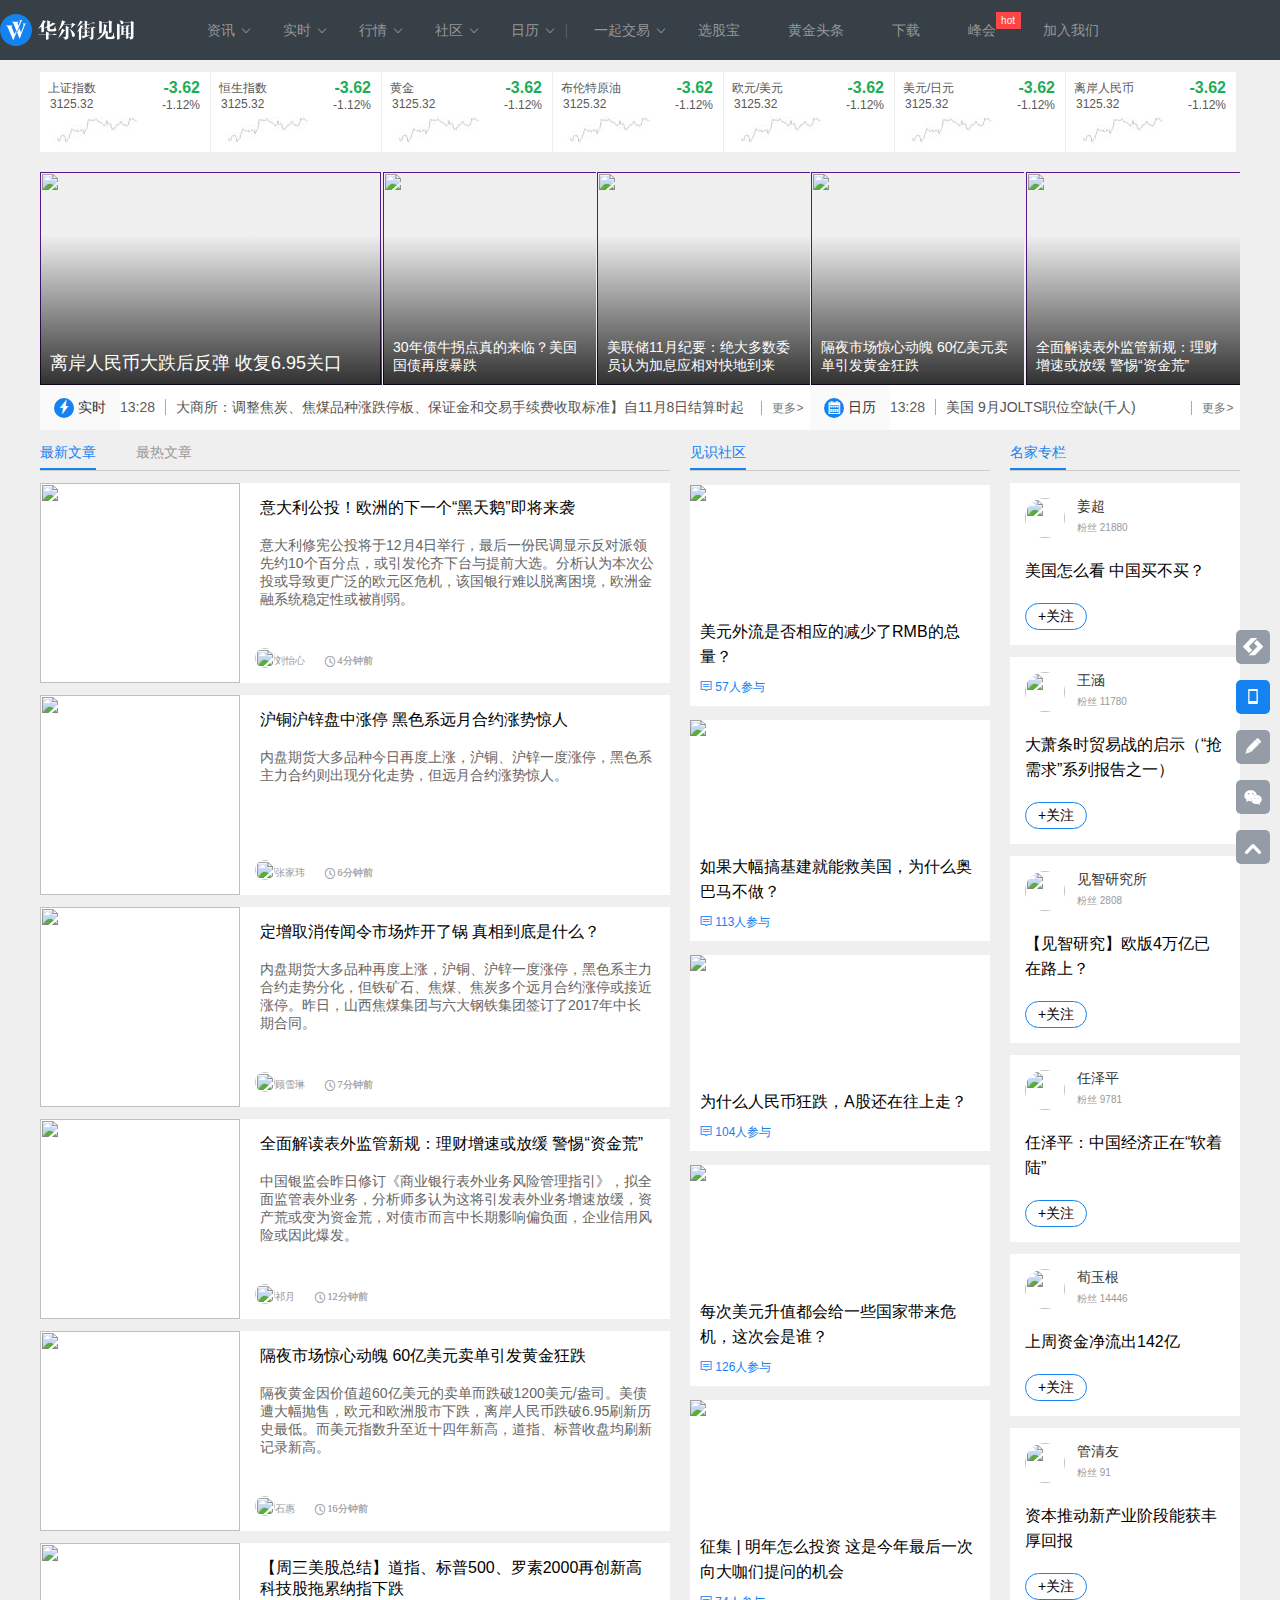
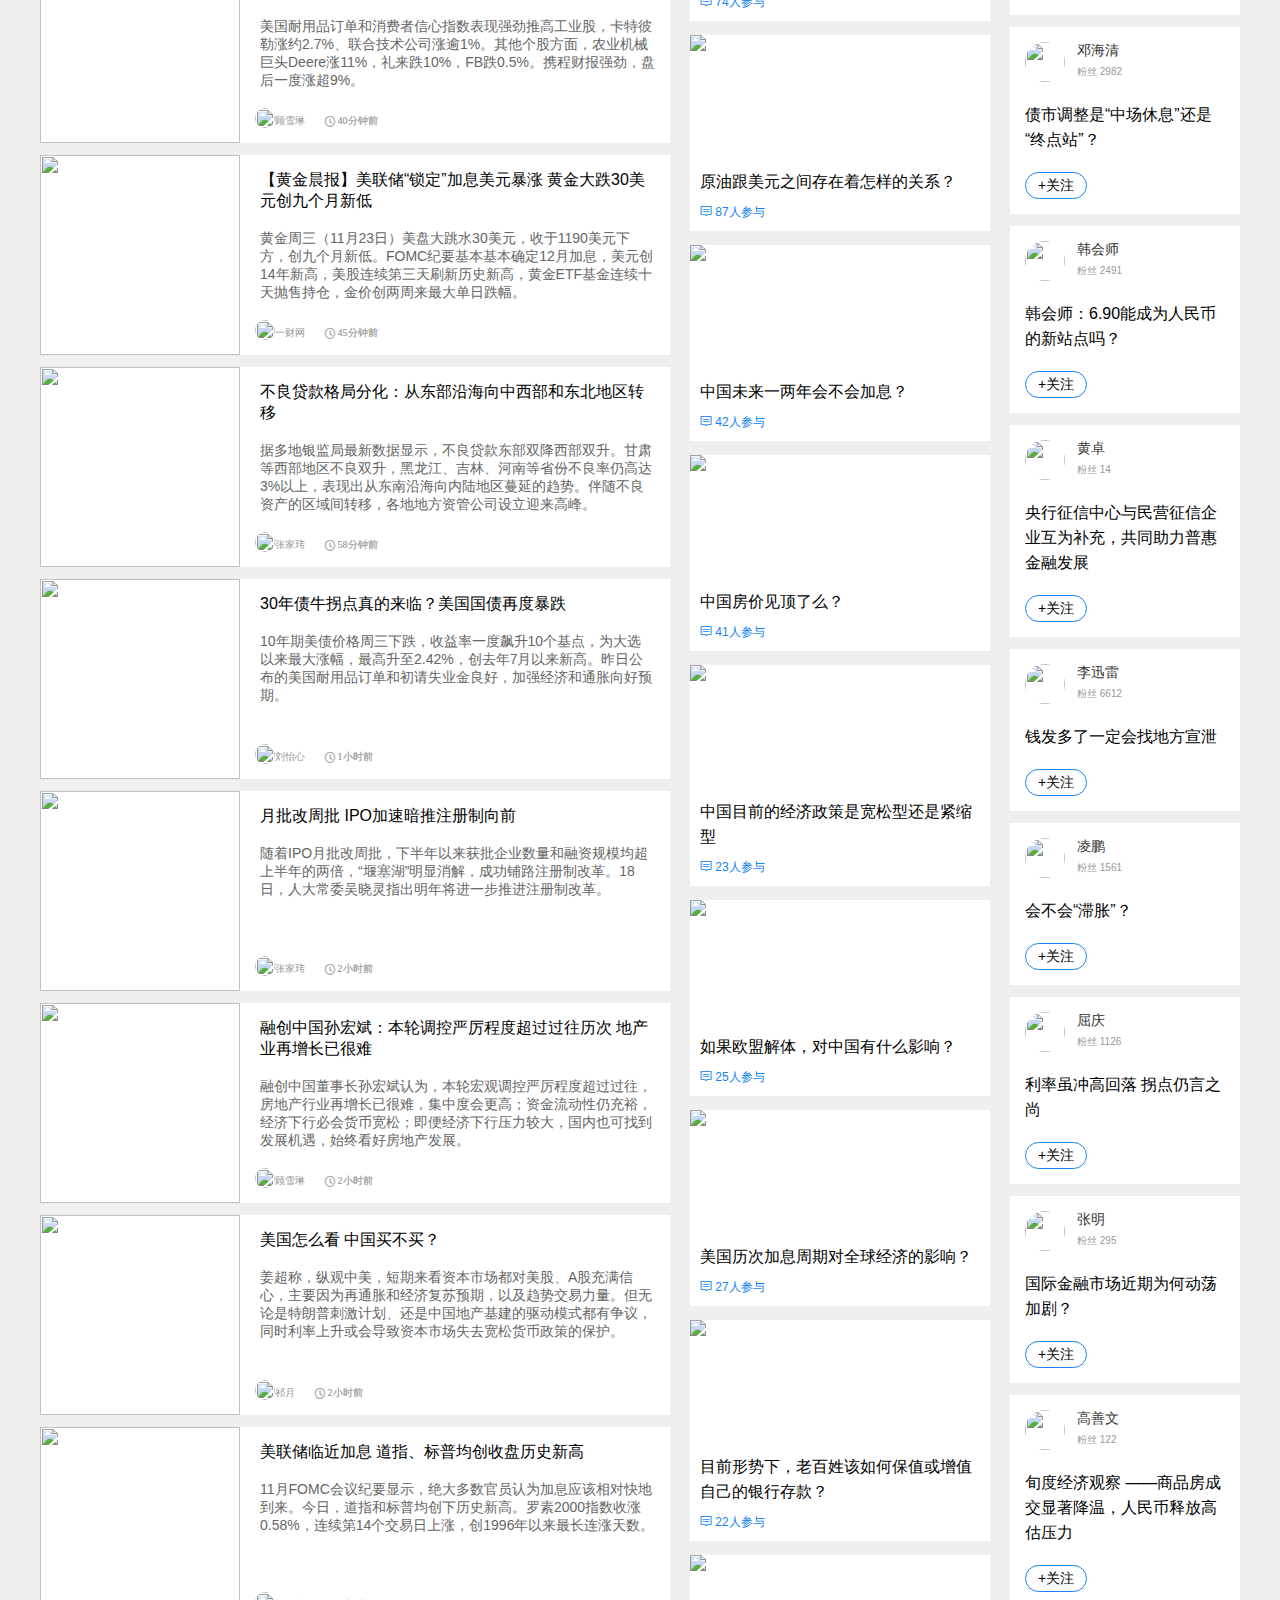
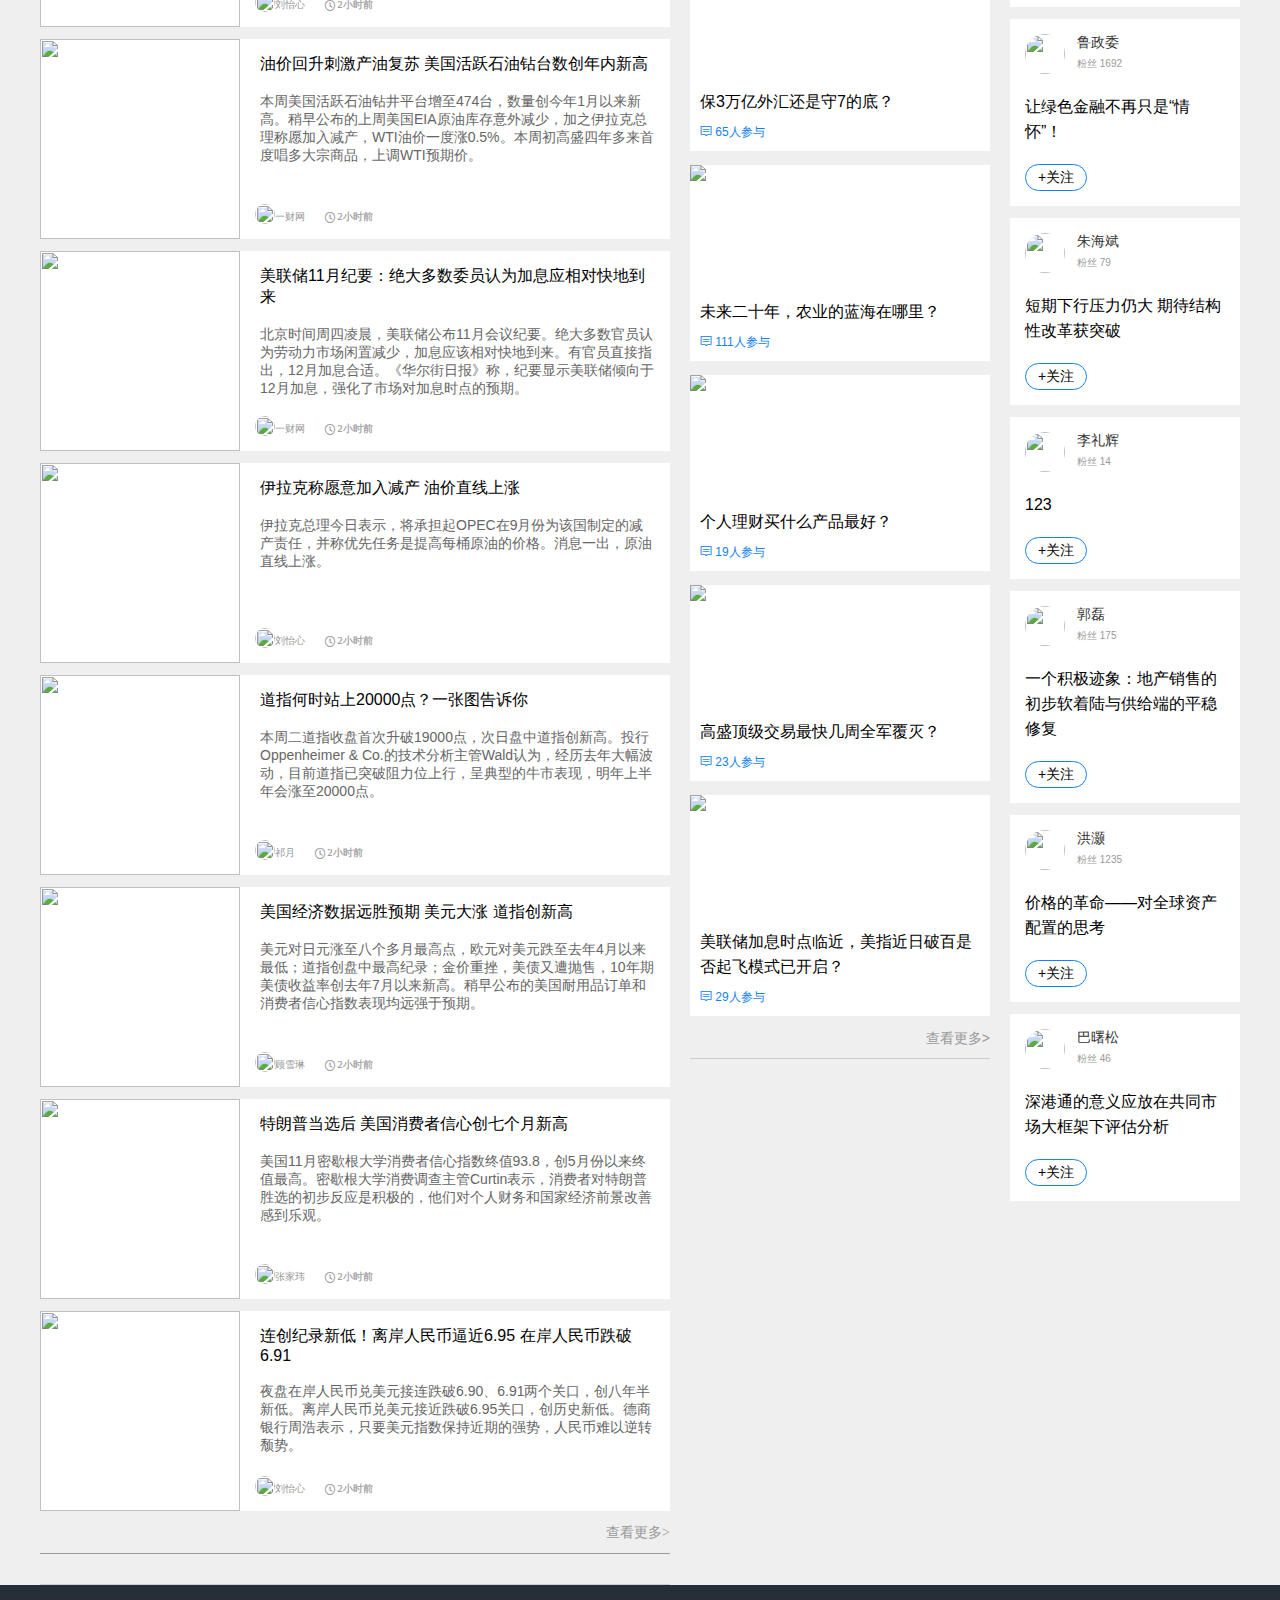
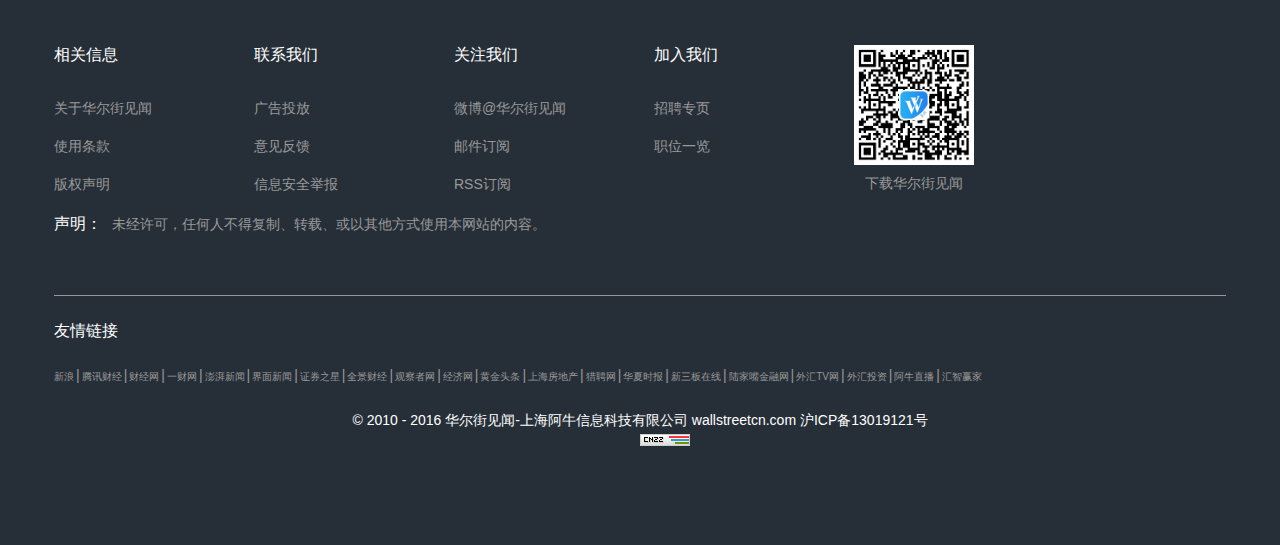
==== commit a914f29a: "recruit" ====
--- a/index.html
+++ b/index.html
@@ -9,25 +9,6 @@
     <link rel="shortcut icon" href="favicon.ico">
 </head>
 <body>
-<!--<header class="clearfix">
-    <div class="hcontainer clearfix">
-        <a class="logo" href="#"></a>
-        <ul>
-            <li><a href="#">资讯</a></li>
-            <li><a href="#">实时</a></li>
-            <li><a href="#">行情</a></li>
-            <li><a href="#">日历</a></li>
-            <li><a href="#">社区</a></li>
-            <li class="top"><a href="#">峰会</a><span>Hot</span></li>
-            <li><a href="#">App下载</a></li>
-            <li><a href="#">其他产品</a></li>
-            <li><a href="recruit.html" target="_blank">加入我们</a></li>
-
-        </ul>
-        <a class="sign" href="">登录/注册</a>
-        <a class="search iconfont icon-search" href=""></a>
-    </div>
-</header>-->
 <header class="clearfix">
     <div class="hcontainer clearfix">
         <a class="logo" href="#"></a>
@@ -35,12 +16,15 @@
             <li class="information">
                 <a href="#">资讯<i class="iconfont icon-xia"></i></a>
                 <div class="hover-con">
-                    <ul class="head-title">
-                        <li class="on">美国</li>
-                        <li>中国</li>
-                        <li>欧洲</li>
-                    </ul>
-                    <ul class="h-content">
+                    <div class="tabs-nav-container">
+                        <ul class="head-title">
+                            <li class="on">美国</li>
+                            <li>中国</li>
+                            <li>欧洲</li>
+                            <div class="bluebar" style="width:33.333%;left:0"></div>
+                        </ul>
+                    </div>
+                    <ul class="h-content changetab">
                         <li>
                             <img src="img/66.png" height="70" width="70"/>
                             <div>
@@ -92,12 +76,121 @@
             </li>
             <li class="actual"><a href="#">实时<i class="iconfont icon-xia"></i></a>
                 <div class="hover-con">
-                <ul class="head-title">
-                    <li class="on">全球</li>
-                    <li>A股</li>
-                    <li>美股</li>
-                </ul>
-                <div class="h-content changetab">
+                    <div class="tabs-nav-container">
+                        <ul class="head-title">
+                            <li class="on">全球</li>
+                            <li>A 股</li>
+                            <li>美股</li>
+                            <div class="bluebar" style="width:33.333%;left:0"></div>
+                        </ul>
+                    </div>
+                    <div class="h-content changetab">
+                        <div class="fixed"><i class="iconfont icon-shijian"></i>2016-11-16 21:47:33</div>
+                        <ul>
+                            <li><span>10:01</span><a href="">【周三美股盘前你需要了解的全球资讯】 美元指数突破前期高点，创2003年4月份来新高。
+                                美联储Bullard：12月升息或足以使利率回到中性水准。媒体称伊朗、伊拉克石油部长均将缺席本周五OPEC非正式会议。
+                                英国至9月三个月ILO失业率降至4.8%，为2005年三季度来最低。</a></li>
+                            <li><span>10:01</span><a href="">【周三美股盘前你需要了解的全球资讯】 美元指数突破前期高点，创2003年4月份来新高。
+                                美联储Bullard：12月升息或足以使利率回到中性水准。媒体称伊朗、伊拉克石油部长均将缺席本周五OPEC非正式会议。
+                                英国至9月三个月ILO失业率降至4.8%，为2005年三季度来最低。</a></li>
+                            <li><span>10:01</span><a href="">【周三美股盘前你需要了解的全球资讯】 美元指数突破前期高点，创2003年4月份来新高。
+                                美联储Bullard：12月升息或足以使利率回到中性水准。媒体称伊朗、伊拉克石油部长均将缺席本周五OPEC非正式会议。
+                                英国至9月三个月ILO失业率降至4.8%，为2005年三季度来最低。</a></li>
+                            <li><span>10:01</span><a href="">【周三美股盘前你需要了解的全球资讯】 美元指数突破前期高点，创2003年4月份来新高。
+                                美联储Bullard：12月升息或足以使利率回到中性水准。媒体称伊朗、伊拉克石油部长均将缺席本周五OPEC非正式会议。
+                                英国至9月三个月ILO失业率降至4.8%，为2005年三季度来最低。</a></li>
+                            <li><span>10:01</span><a href="">【周三美股盘前你需要了解的全球资讯】 美元指数突破前期高点，创2003年4月份来新高。
+                                美联储Bullard：12月升息或足以使利率回到中性水准。媒体称伊朗、伊拉克石油部长均将缺席本周五OPEC非正式会议。
+                                英国至9月三个月ILO失业率降至4.8%，为2005年三季度来最低。</a></li>
+                            <li><span>10:01</span><a href="">【周三美股盘前你需要了解的全球资讯】 美元指数突破前期高点，创2003年4月份来新高。
+                                美联储Bullard：12月升息或足以使利率回到中性水准。媒体称伊朗、伊拉克石油部长均将缺席本周五OPEC非正式会议。
+                                英国至9月三个月ILO失业率降至4.8%，为2005年三季度来最低。</a></li>
+                            <li><span>10:01</span><a href="">【周三美股盘前你需要了解的全球资讯】 美元指数突破前期高点，创2003年4月份来新高。
+                                美联储Bullard：12月升息或足以使利率回到中性水准。媒体称伊朗、伊拉克石油部长均将缺席本周五OPEC非正式会议。
+                                英国至9月三个月ILO失业率降至4.8%，为2005年三季度来最低。</a></li>
+                            <li><span>10:01</span><a href="">【周三美股盘前你需要了解的全球资讯】 美元指数突破前期高点，创2003年4月份来新高。
+                                美联储Bullard：12月升息或足以使利率回到中性水准。媒体称伊朗、伊拉克石油部长均将缺席本周五OPEC非正式会议。
+                                英国至9月三个月ILO失业率降至4.8%，为2005年三季度来最低。</a></li>
+                            <li><span>10:01</span><a href="">【周三美股盘前你需要了解的全球资讯】 美元指数突破前期高点，创2003年4月份来新高。
+                                美联储Bullard：12月升息或足以使利率回到中性水准。媒体称伊朗、伊拉克石油部长均将缺席本周五OPEC非正式会议。
+                                英国至9月三个月ILO失业率降至4.8%，为2005年三季度来最低。</a></li>
+                            <li><span>10:01</span><a href="">【周三美股盘前你需要了解的全球资讯】 美元指数突破前期高点，创2003年4月份来新高。
+                                美联储Bullard：12月升息或足以使利率回到中性水准。媒体称伊朗、伊拉克石油部长均将缺席本周五OPEC非正式会议。
+                                英国至9月三个月ILO失业率降至4.8%，为2005年三季度来最低。</a></li>
+                            <li><span>10:01</span><a href="">【周三美股盘前你需要了解的全球资讯】 美元指数突破前期高点，创2003年4月份来新高。
+                                美联储Bullard：12月升息或足以使利率回到中性水准。媒体称伊朗、伊拉克石油部长均将缺席本周五OPEC非正式会议。
+                                英国至9月三个月ILO失业率降至4.8%，为2005年三季度来最低。</a></li>
+                            <li><span>10:01</span><a href="">【周三美股盘前你需要了解的全球资讯】 美元指数突破前期高点，创2003年4月份来新高。
+                                美联储Bullard：12月升息或足以使利率回到中性水准。媒体称伊朗、伊拉克石油部长均将缺席本周五OPEC非正式会议。
+                                英国至9月三个月ILO失业率降至4.8%，为2005年三季度来最低。</a></li>
+                            <li><span>10:01</span><a href="">【周三美股盘前你需要了解的全球资讯】 美元指数突破前期高点，创2003年4月份来新高。
+                                美联储Bullard：12月升息或足以使利率回到中性水准。媒体称伊朗、伊拉克石油部长均将缺席本周五OPEC非正式会议。
+                                英国至9月三个月ILO失业率降至4.8%，为2005年三季度来最低。</a></li>
+                            <li><span>10:01</span><a href="">【周三美股盘前你需要了解的全球资讯】 美元指数突破前期高点，创2003年4月份来新高。
+                                美联储Bullard：12月升息或足以使利率回到中性水准。媒体称伊朗、伊拉克石油部长均将缺席本周五OPEC非正式会议。
+                                英国至9月三个月ILO失业率降至4.8%，为2005年三季度来最低。</a></li>
+                            <li><span>10:01</span><a href="">【周三美股盘前你需要了解的全球资讯】 美元指数突破前期高点，创2003年4月份来新高。
+                                美联储Bullard：12月升息或足以使利率回到中性水准。媒体称伊朗、伊拉克石油部长均将缺席本周五OPEC非正式会议。
+                                英国至9月三个月ILO失业率降至4.8%，为2005年三季度来最低。</a></li>
+                            <li><span>10:01</span><a href="">【周三美股盘前你需要了解的全球资讯】 美元指数突破前期高点，创2003年4月份来新高。
+                                美联储Bullard：12月升息或足以使利率回到中性水准。媒体称伊朗、伊拉克石油部长均将缺席本周五OPEC非正式会议。
+                                英国至9月三个月ILO失业率降至4.8%，为2005年三季度来最低。</a></li>
+                            <li><span>10:01</span><a href="">【周三美股盘前你需要了解的全球资讯】 美元指数突破前期高点，创2003年4月份来新高。
+                                美联储Bullard：12月升息或足以使利率回到中性水准。媒体称伊朗、伊拉克石油部长均将缺席本周五OPEC非正式会议。
+                                英国至9月三个月ILO失业率降至4.8%，为2005年三季度来最低。</a></li>
+                            <li><span>10:01</span><a href="">【周三美股盘前你需要了解的全球资讯】 美元指数突破前期高点，创2003年4月份来新高。
+                                美联储Bullard：12月升息或足以使利率回到中性水准。媒体称伊朗、伊拉克石油部长均将缺席本周五OPEC非正式会议。
+                                英国至9月三个月ILO失业率降至4.8%，为2005年三季度来最低。</a></li>
+                            <li><span>10:01</span><a href="">【周三美股盘前你需要了解的全球资讯】 美元指数突破前期高点，创2003年4月份来新高。
+                                美联储Bullard：12月升息或足以使利率回到中性水准。媒体称伊朗、伊拉克石油部长均将缺席本周五OPEC非正式会议。
+                                英国至9月三个月ILO失业率降至4.8%，为2005年三季度来最低。</a></li>
+                            <li><span>10:01</span><a href="">【周三美股盘前你需要了解的全球资讯】 美元指数突破前期高点，创2003年4月份来新高。
+                                美联储Bullard：12月升息或足以使利率回到中性水准。媒体称伊朗、伊拉克石油部长均将缺席本周五OPEC非正式会议。
+                                英国至9月三个月ILO失业率降至4.8%，为2005年三季度来最低。</a></li>
+                        </ul>
+                    </div>
+                    <div class="h-content">
+                        <div class="fixed"><i class="iconfont icon-shijian"></i>2016-11-16 21:47:33</div>
+                        <ul>
+                            <li><span>19:11</span><a href="">【高债务威胁经济稳定 应构建稳增长和防风险双底线】中国人民大学国家发展与战略研究院发布的《中国宏观经济分析与预测》预计，2017年中国GDP为6.5%左右，CPI增长2.1%。虽然宏观经济回稳向好的趋势没有变，但是明年仍然不能忽视一些困境，尤其是高债务带来的高风险，可能影响经济稳定。 由于房地产投资增速放缓的滞后效应，今年四季度宏观经济仍将延续前三季度的增长态势，但明年上半年依然面临经济下行压力。（央广）
+                                (华尔街见闻7x24直播 全新改版) http://live.wallstreetcn.com/</a></li>
+                            <li><span>19:11</span><a href="">OPEC秘书长Barkindo：寻求伊朗在OPEC维也纳会议上与其他成员国团结一致。
+                                (华尔街见闻7x24直播 全新改版) http://live.wallstreetcn.com/</a></li>
+                            <li><span>19:11</span><a href="">【高债务威胁经济稳定 应构建稳增长和防风险双底线】中国人民大学国家发展与战略研究院发布的《中国宏观经济分析与预测》预计，2017年中国GDP为6.5%左右，CPI增长2.1%。虽然宏观经济回稳向好的趋势没有变，但是明年仍然不能忽视一些困境，尤其是高债务带来的高风险，可能影响经济稳定。 由于房地产投资增速放缓的滞后效应，今年四季度宏观经济仍将延续前三季度的增长态势，但明年上半年依然面临经济下行压力。（央广）
+                                (华尔街见闻7x24直播 全新改版) http://live.wallstreetcn.com/</a></li>
+                            <li><span>19:11</span><a href="">OPEC秘书长Barkindo：寻求伊朗在OPEC维也纳会议上与其他成员国团结一致。
+                                (华尔街见闻7x24直播 全新改版) http://live.wallstreetcn.com/</a></li>
+                            <li><span>19:11</span><a href="">【高债务威胁经济稳定 应构建稳增长和防风险双底线】中国人民大学国家发展与战略研究院发布的《中国宏观经济分析与预测》预计，2017年中国GDP为6.5%左右，CPI增长2.1%。虽然宏观经济回稳向好的趋势没有变，但是明年仍然不能忽视一些困境，尤其是高债务带来的高风险，可能影响经济稳定。 由于房地产投资增速放缓的滞后效应，今年四季度宏观经济仍将延续前三季度的增长态势，但明年上半年依然面临经济下行压力。（央广）
+                                (华尔街见闻7x24直播 全新改版) http://live.wallstreetcn.com/</a></li>
+                            <li><span>19:11</span><a href="">OPEC秘书长Barkindo：寻求伊朗在OPEC维也纳会议上与其他成员国团结一致。
+                                (华尔街见闻7x24直播 全新改版) http://live.wallstreetcn.com/</a></li>
+                            <li><span>19:11</span><a href="">【高债务威胁经济稳定 应构建稳增长和防风险双底线】中国人民大学国家发展与战略研究院发布的《中国宏观经济分析与预测》预计，2017年中国GDP为6.5%左右，CPI增长2.1%。虽然宏观经济回稳向好的趋势没有变，但是明年仍然不能忽视一些困境，尤其是高债务带来的高风险，可能影响经济稳定。 由于房地产投资增速放缓的滞后效应，今年四季度宏观经济仍将延续前三季度的增长态势，但明年上半年依然面临经济下行压力。（央广）
+                                (华尔街见闻7x24直播 全新改版) http://live.wallstreetcn.com/</a></li>
+                            <li><span>19:11</span><a href="">OPEC秘书长Barkindo：寻求伊朗在OPEC维也纳会议上与其他成员国团结一致。
+                                (华尔街见闻7x24直播 全新改版) http://live.wallstreetcn.com/</a></li>
+                            <li><span>19:11</span><a href="">【高债务威胁经济稳定 应构建稳增长和防风险双底线】中国人民大学国家发展与战略研究院发布的《中国宏观经济分析与预测》预计，2017年中国GDP为6.5%左右，CPI增长2.1%。虽然宏观经济回稳向好的趋势没有变，但是明年仍然不能忽视一些困境，尤其是高债务带来的高风险，可能影响经济稳定。 由于房地产投资增速放缓的滞后效应，今年四季度宏观经济仍将延续前三季度的增长态势，但明年上半年依然面临经济下行压力。（央广）
+                                (华尔街见闻7x24直播 全新改版) http://live.wallstreetcn.com/</a></li>
+                            <li><span>19:11</span><a href="">OPEC秘书长Barkindo：寻求伊朗在OPEC维也纳会议上与其他成员国团结一致。
+                                (华尔街见闻7x24直播 全新改版) http://live.wallstreetcn.com/</a></li>
+                            <li><span>19:11</span><a href="">【高债务威胁经济稳定 应构建稳增长和防风险双底线】中国人民大学国家发展与战略研究院发布的《中国宏观经济分析与预测》预计，2017年中国GDP为6.5%左右，CPI增长2.1%。虽然宏观经济回稳向好的趋势没有变，但是明年仍然不能忽视一些困境，尤其是高债务带来的高风险，可能影响经济稳定。 由于房地产投资增速放缓的滞后效应，今年四季度宏观经济仍将延续前三季度的增长态势，但明年上半年依然面临经济下行压力。（央广）
+                                (华尔街见闻7x24直播 全新改版) http://live.wallstreetcn.com/</a></li>
+                            <li><span>19:11</span><a href="">OPEC秘书长Barkindo：寻求伊朗在OPEC维也纳会议上与其他成员国团结一致。
+                                (华尔街见闻7x24直播 全新改版) http://live.wallstreetcn.com/</a></li>
+                            <li><span>19:11</span><a href="">【高债务威胁经济稳定 应构建稳增长和防风险双底线】中国人民大学国家发展与战略研究院发布的《中国宏观经济分析与预测》预计，2017年中国GDP为6.5%左右，CPI增长2.1%。虽然宏观经济回稳向好的趋势没有变，但是明年仍然不能忽视一些困境，尤其是高债务带来的高风险，可能影响经济稳定。 由于房地产投资增速放缓的滞后效应，今年四季度宏观经济仍将延续前三季度的增长态势，但明年上半年依然面临经济下行压力。（央广）
+                                (华尔街见闻7x24直播 全新改版) http://live.wallstreetcn.com/</a></li>
+                            <li><span>19:11</span><a href="">OPEC秘书长Barkindo：寻求伊朗在OPEC维也纳会议上与其他成员国团结一致。
+                                (华尔街见闻7x24直播 全新改版) http://live.wallstreetcn.com/</a></li>
+                            <li><span>19:11</span><a href="">【高债务威胁经济稳定 应构建稳增长和防风险双底线】中国人民大学国家发展与战略研究院发布的《中国宏观经济分析与预测》预计，2017年中国GDP为6.5%左右，CPI增长2.1%。虽然宏观经济回稳向好的趋势没有变，但是明年仍然不能忽视一些困境，尤其是高债务带来的高风险，可能影响经济稳定。 由于房地产投资增速放缓的滞后效应，今年四季度宏观经济仍将延续前三季度的增长态势，但明年上半年依然面临经济下行压力。（央广）
+                                (华尔街见闻7x24直播 全新改版) http://live.wallstreetcn.com/</a></li>
+                            <li><span>19:11</span><a href="">OPEC秘书长Barkindo：寻求伊朗在OPEC维也纳会议上与其他成员国团结一致。
+                                (华尔街见闻7x24直播 全新改版) http://live.wallstreetcn.com/</a></li>
+                            <li><span>19:11</span><a href="">【高债务威胁经济稳定 应构建稳增长和防风险双底线】中国人民大学国家发展与战略研究院发布的《中国宏观经济分析与预测》预计，2017年中国GDP为6.5%左右，CPI增长2.1%。虽然宏观经济回稳向好的趋势没有变，但是明年仍然不能忽视一些困境，尤其是高债务带来的高风险，可能影响经济稳定。 由于房地产投资增速放缓的滞后效应，今年四季度宏观经济仍将延续前三季度的增长态势，但明年上半年依然面临经济下行压力。（央广）
+                                (华尔街见闻7x24直播 全新改版) http://live.wallstreetcn.com/</a></li>
+                            <li><span>19:11</span><a href="">OPEC秘书长Barkindo：寻求伊朗在OPEC维也纳会议上与其他成员国团结一致。
+                                (华尔街见闻7x24直播 全新改版) http://live.wallstreetcn.com/</a></li>
+                        </ul>
+                    </div>
+                    <div class="h-content">
                     <div class="fixed"><i class="iconfont icon-shijian"></i>2016-11-16 21:47:33</div>
                     <ul>
                         <li><span>10:01</span><a href="">【周三美股盘前你需要了解的全球资讯】 美元指数突破前期高点，创2003年4月份来新高。
@@ -162,124 +255,21 @@
                             英国至9月三个月ILO失业率降至4.8%，为2005年三季度来最低。</a></li>
                     </ul>
                 </div>
-                <div class="h-content">
-                    <div class="fixed"><i class="iconfont icon-shijian"></i>2016-11-16 21:47:33</div>
-                    <ul>
-                        <li><span>19:11</span><a href="">【高债务威胁经济稳定 应构建稳增长和防风险双底线】中国人民大学国家发展与战略研究院发布的《中国宏观经济分析与预测》预计，2017年中国GDP为6.5%左右，CPI增长2.1%。虽然宏观经济回稳向好的趋势没有变，但是明年仍然不能忽视一些困境，尤其是高债务带来的高风险，可能影响经济稳定。 由于房地产投资增速放缓的滞后效应，今年四季度宏观经济仍将延续前三季度的增长态势，但明年上半年依然面临经济下行压力。（央广）
-                            (华尔街见闻7x24直播 全新改版) http://live.wallstreetcn.com/</a></li>
-                        <li><span>19:11</span><a href="">OPEC秘书长Barkindo：寻求伊朗在OPEC维也纳会议上与其他成员国团结一致。
-                            (华尔街见闻7x24直播 全新改版) http://live.wallstreetcn.com/</a></li>
-                        <li><span>19:11</span><a href="">【高债务威胁经济稳定 应构建稳增长和防风险双底线】中国人民大学国家发展与战略研究院发布的《中国宏观经济分析与预测》预计，2017年中国GDP为6.5%左右，CPI增长2.1%。虽然宏观经济回稳向好的趋势没有变，但是明年仍然不能忽视一些困境，尤其是高债务带来的高风险，可能影响经济稳定。 由于房地产投资增速放缓的滞后效应，今年四季度宏观经济仍将延续前三季度的增长态势，但明年上半年依然面临经济下行压力。（央广）
-                            (华尔街见闻7x24直播 全新改版) http://live.wallstreetcn.com/</a></li>
-                        <li><span>19:11</span><a href="">OPEC秘书长Barkindo：寻求伊朗在OPEC维也纳会议上与其他成员国团结一致。
-                            (华尔街见闻7x24直播 全新改版) http://live.wallstreetcn.com/</a></li>
-                        <li><span>19:11</span><a href="">【高债务威胁经济稳定 应构建稳增长和防风险双底线】中国人民大学国家发展与战略研究院发布的《中国宏观经济分析与预测》预计，2017年中国GDP为6.5%左右，CPI增长2.1%。虽然宏观经济回稳向好的趋势没有变，但是明年仍然不能忽视一些困境，尤其是高债务带来的高风险，可能影响经济稳定。 由于房地产投资增速放缓的滞后效应，今年四季度宏观经济仍将延续前三季度的增长态势，但明年上半年依然面临经济下行压力。（央广）
-                            (华尔街见闻7x24直播 全新改版) http://live.wallstreetcn.com/</a></li>
-                        <li><span>19:11</span><a href="">OPEC秘书长Barkindo：寻求伊朗在OPEC维也纳会议上与其他成员国团结一致。
-                            (华尔街见闻7x24直播 全新改版) http://live.wallstreetcn.com/</a></li>
-                        <li><span>19:11</span><a href="">【高债务威胁经济稳定 应构建稳增长和防风险双底线】中国人民大学国家发展与战略研究院发布的《中国宏观经济分析与预测》预计，2017年中国GDP为6.5%左右，CPI增长2.1%。虽然宏观经济回稳向好的趋势没有变，但是明年仍然不能忽视一些困境，尤其是高债务带来的高风险，可能影响经济稳定。 由于房地产投资增速放缓的滞后效应，今年四季度宏观经济仍将延续前三季度的增长态势，但明年上半年依然面临经济下行压力。（央广）
-                            (华尔街见闻7x24直播 全新改版) http://live.wallstreetcn.com/</a></li>
-                        <li><span>19:11</span><a href="">OPEC秘书长Barkindo：寻求伊朗在OPEC维也纳会议上与其他成员国团结一致。
-                            (华尔街见闻7x24直播 全新改版) http://live.wallstreetcn.com/</a></li>
-                        <li><span>19:11</span><a href="">【高债务威胁经济稳定 应构建稳增长和防风险双底线】中国人民大学国家发展与战略研究院发布的《中国宏观经济分析与预测》预计，2017年中国GDP为6.5%左右，CPI增长2.1%。虽然宏观经济回稳向好的趋势没有变，但是明年仍然不能忽视一些困境，尤其是高债务带来的高风险，可能影响经济稳定。 由于房地产投资增速放缓的滞后效应，今年四季度宏观经济仍将延续前三季度的增长态势，但明年上半年依然面临经济下行压力。（央广）
-                            (华尔街见闻7x24直播 全新改版) http://live.wallstreetcn.com/</a></li>
-                        <li><span>19:11</span><a href="">OPEC秘书长Barkindo：寻求伊朗在OPEC维也纳会议上与其他成员国团结一致。
-                            (华尔街见闻7x24直播 全新改版) http://live.wallstreetcn.com/</a></li>
-                        <li><span>19:11</span><a href="">【高债务威胁经济稳定 应构建稳增长和防风险双底线】中国人民大学国家发展与战略研究院发布的《中国宏观经济分析与预测》预计，2017年中国GDP为6.5%左右，CPI增长2.1%。虽然宏观经济回稳向好的趋势没有变，但是明年仍然不能忽视一些困境，尤其是高债务带来的高风险，可能影响经济稳定。 由于房地产投资增速放缓的滞后效应，今年四季度宏观经济仍将延续前三季度的增长态势，但明年上半年依然面临经济下行压力。（央广）
-                            (华尔街见闻7x24直播 全新改版) http://live.wallstreetcn.com/</a></li>
-                        <li><span>19:11</span><a href="">OPEC秘书长Barkindo：寻求伊朗在OPEC维也纳会议上与其他成员国团结一致。
-                            (华尔街见闻7x24直播 全新改版) http://live.wallstreetcn.com/</a></li>
-                        <li><span>19:11</span><a href="">【高债务威胁经济稳定 应构建稳增长和防风险双底线】中国人民大学国家发展与战略研究院发布的《中国宏观经济分析与预测》预计，2017年中国GDP为6.5%左右，CPI增长2.1%。虽然宏观经济回稳向好的趋势没有变，但是明年仍然不能忽视一些困境，尤其是高债务带来的高风险，可能影响经济稳定。 由于房地产投资增速放缓的滞后效应，今年四季度宏观经济仍将延续前三季度的增长态势，但明年上半年依然面临经济下行压力。（央广）
-                            (华尔街见闻7x24直播 全新改版) http://live.wallstreetcn.com/</a></li>
-                        <li><span>19:11</span><a href="">OPEC秘书长Barkindo：寻求伊朗在OPEC维也纳会议上与其他成员国团结一致。
-                            (华尔街见闻7x24直播 全新改版) http://live.wallstreetcn.com/</a></li>
-                        <li><span>19:11</span><a href="">【高债务威胁经济稳定 应构建稳增长和防风险双底线】中国人民大学国家发展与战略研究院发布的《中国宏观经济分析与预测》预计，2017年中国GDP为6.5%左右，CPI增长2.1%。虽然宏观经济回稳向好的趋势没有变，但是明年仍然不能忽视一些困境，尤其是高债务带来的高风险，可能影响经济稳定。 由于房地产投资增速放缓的滞后效应，今年四季度宏观经济仍将延续前三季度的增长态势，但明年上半年依然面临经济下行压力。（央广）
-                            (华尔街见闻7x24直播 全新改版) http://live.wallstreetcn.com/</a></li>
-                        <li><span>19:11</span><a href="">OPEC秘书长Barkindo：寻求伊朗在OPEC维也纳会议上与其他成员国团结一致。
-                            (华尔街见闻7x24直播 全新改版) http://live.wallstreetcn.com/</a></li>
-                        <li><span>19:11</span><a href="">【高债务威胁经济稳定 应构建稳增长和防风险双底线】中国人民大学国家发展与战略研究院发布的《中国宏观经济分析与预测》预计，2017年中国GDP为6.5%左右，CPI增长2.1%。虽然宏观经济回稳向好的趋势没有变，但是明年仍然不能忽视一些困境，尤其是高债务带来的高风险，可能影响经济稳定。 由于房地产投资增速放缓的滞后效应，今年四季度宏观经济仍将延续前三季度的增长态势，但明年上半年依然面临经济下行压力。（央广）
-                            (华尔街见闻7x24直播 全新改版) http://live.wallstreetcn.com/</a></li>
-                        <li><span>19:11</span><a href="">OPEC秘书长Barkindo：寻求伊朗在OPEC维也纳会议上与其他成员国团结一致。
-                            (华尔街见闻7x24直播 全新改版) http://live.wallstreetcn.com/</a></li>
-                    </ul>
                 </div>
-                <div class="h-content">
-                    <div class="fixed"><i class="iconfont icon-shijian"></i>2016-11-16 21:47:33</div>
-                    <ul>
-                        <li><span>10:01</span><a href="">【周三美股盘前你需要了解的全球资讯】 美元指数突破前期高点，创2003年4月份来新高。
-                            美联储Bullard：12月升息或足以使利率回到中性水准。媒体称伊朗、伊拉克石油部长均将缺席本周五OPEC非正式会议。
-                            英国至9月三个月ILO失业率降至4.8%，为2005年三季度来最低。</a></li>
-                        <li><span>10:01</span><a href="">【周三美股盘前你需要了解的全球资讯】 美元指数突破前期高点，创2003年4月份来新高。
-                            美联储Bullard：12月升息或足以使利率回到中性水准。媒体称伊朗、伊拉克石油部长均将缺席本周五OPEC非正式会议。
-                            英国至9月三个月ILO失业率降至4.8%，为2005年三季度来最低。</a></li>
-                        <li><span>10:01</span><a href="">【周三美股盘前你需要了解的全球资讯】 美元指数突破前期高点，创2003年4月份来新高。
-                            美联储Bullard：12月升息或足以使利率回到中性水准。媒体称伊朗、伊拉克石油部长均将缺席本周五OPEC非正式会议。
-                            英国至9月三个月ILO失业率降至4.8%，为2005年三季度来最低。</a></li>
-                        <li><span>10:01</span><a href="">【周三美股盘前你需要了解的全球资讯】 美元指数突破前期高点，创2003年4月份来新高。
-                            美联储Bullard：12月升息或足以使利率回到中性水准。媒体称伊朗、伊拉克石油部长均将缺席本周五OPEC非正式会议。
-                            英国至9月三个月ILO失业率降至4.8%，为2005年三季度来最低。</a></li>
-                        <li><span>10:01</span><a href="">【周三美股盘前你需要了解的全球资讯】 美元指数突破前期高点，创2003年4月份来新高。
-                            美联储Bullard：12月升息或足以使利率回到中性水准。媒体称伊朗、伊拉克石油部长均将缺席本周五OPEC非正式会议。
-                            英国至9月三个月ILO失业率降至4.8%，为2005年三季度来最低。</a></li>
-                        <li><span>10:01</span><a href="">【周三美股盘前你需要了解的全球资讯】 美元指数突破前期高点，创2003年4月份来新高。
-                            美联储Bullard：12月升息或足以使利率回到中性水准。媒体称伊朗、伊拉克石油部长均将缺席本周五OPEC非正式会议。
-                            英国至9月三个月ILO失业率降至4.8%，为2005年三季度来最低。</a></li>
-                        <li><span>10:01</span><a href="">【周三美股盘前你需要了解的全球资讯】 美元指数突破前期高点，创2003年4月份来新高。
-                            美联储Bullard：12月升息或足以使利率回到中性水准。媒体称伊朗、伊拉克石油部长均将缺席本周五OPEC非正式会议。
-                            英国至9月三个月ILO失业率降至4.8%，为2005年三季度来最低。</a></li>
-                        <li><span>10:01</span><a href="">【周三美股盘前你需要了解的全球资讯】 美元指数突破前期高点，创2003年4月份来新高。
-                            美联储Bullard：12月升息或足以使利率回到中性水准。媒体称伊朗、伊拉克石油部长均将缺席本周五OPEC非正式会议。
-                            英国至9月三个月ILO失业率降至4.8%，为2005年三季度来最低。</a></li>
-                        <li><span>10:01</span><a href="">【周三美股盘前你需要了解的全球资讯】 美元指数突破前期高点，创2003年4月份来新高。
-                            美联储Bullard：12月升息或足以使利率回到中性水准。媒体称伊朗、伊拉克石油部长均将缺席本周五OPEC非正式会议。
-                            英国至9月三个月ILO失业率降至4.8%，为2005年三季度来最低。</a></li>
-                        <li><span>10:01</span><a href="">【周三美股盘前你需要了解的全球资讯】 美元指数突破前期高点，创2003年4月份来新高。
-                            美联储Bullard：12月升息或足以使利率回到中性水准。媒体称伊朗、伊拉克石油部长均将缺席本周五OPEC非正式会议。
-                            英国至9月三个月ILO失业率降至4.8%，为2005年三季度来最低。</a></li>
-                        <li><span>10:01</span><a href="">【周三美股盘前你需要了解的全球资讯】 美元指数突破前期高点，创2003年4月份来新高。
-                            美联储Bullard：12月升息或足以使利率回到中性水准。媒体称伊朗、伊拉克石油部长均将缺席本周五OPEC非正式会议。
-                            英国至9月三个月ILO失业率降至4.8%，为2005年三季度来最低。</a></li>
-                        <li><span>10:01</span><a href="">【周三美股盘前你需要了解的全球资讯】 美元指数突破前期高点，创2003年4月份来新高。
-                            美联储Bullard：12月升息或足以使利率回到中性水准。媒体称伊朗、伊拉克石油部长均将缺席本周五OPEC非正式会议。
-                            英国至9月三个月ILO失业率降至4.8%，为2005年三季度来最低。</a></li>
-                        <li><span>10:01</span><a href="">【周三美股盘前你需要了解的全球资讯】 美元指数突破前期高点，创2003年4月份来新高。
-                            美联储Bullard：12月升息或足以使利率回到中性水准。媒体称伊朗、伊拉克石油部长均将缺席本周五OPEC非正式会议。
-                            英国至9月三个月ILO失业率降至4.8%，为2005年三季度来最低。</a></li>
-                        <li><span>10:01</span><a href="">【周三美股盘前你需要了解的全球资讯】 美元指数突破前期高点，创2003年4月份来新高。
-                            美联储Bullard：12月升息或足以使利率回到中性水准。媒体称伊朗、伊拉克石油部长均将缺席本周五OPEC非正式会议。
-                            英国至9月三个月ILO失业率降至4.8%，为2005年三季度来最低。</a></li>
-                        <li><span>10:01</span><a href="">【周三美股盘前你需要了解的全球资讯】 美元指数突破前期高点，创2003年4月份来新高。
-                            美联储Bullard：12月升息或足以使利率回到中性水准。媒体称伊朗、伊拉克石油部长均将缺席本周五OPEC非正式会议。
-                            英国至9月三个月ILO失业率降至4.8%，为2005年三季度来最低。</a></li>
-                        <li><span>10:01</span><a href="">【周三美股盘前你需要了解的全球资讯】 美元指数突破前期高点，创2003年4月份来新高。
-                            美联储Bullard：12月升息或足以使利率回到中性水准。媒体称伊朗、伊拉克石油部长均将缺席本周五OPEC非正式会议。
-                            英国至9月三个月ILO失业率降至4.8%，为2005年三季度来最低。</a></li>
-                        <li><span>10:01</span><a href="">【周三美股盘前你需要了解的全球资讯】 美元指数突破前期高点，创2003年4月份来新高。
-                            美联储Bullard：12月升息或足以使利率回到中性水准。媒体称伊朗、伊拉克石油部长均将缺席本周五OPEC非正式会议。
-                            英国至9月三个月ILO失业率降至4.8%，为2005年三季度来最低。</a></li>
-                        <li><span>10:01</span><a href="">【周三美股盘前你需要了解的全球资讯】 美元指数突破前期高点，创2003年4月份来新高。
-                            美联储Bullard：12月升息或足以使利率回到中性水准。媒体称伊朗、伊拉克石油部长均将缺席本周五OPEC非正式会议。
-                            英国至9月三个月ILO失业率降至4.8%，为2005年三季度来最低。</a></li>
-                        <li><span>10:01</span><a href="">【周三美股盘前你需要了解的全球资讯】 美元指数突破前期高点，创2003年4月份来新高。
-                            美联储Bullard：12月升息或足以使利率回到中性水准。媒体称伊朗、伊拉克石油部长均将缺席本周五OPEC非正式会议。
-                            英国至9月三个月ILO失业率降至4.8%，为2005年三季度来最低。</a></li>
-                        <li><span>10:01</span><a href="">【周三美股盘前你需要了解的全球资讯】 美元指数突破前期高点，创2003年4月份来新高。
-                            美联储Bullard：12月升息或足以使利率回到中性水准。媒体称伊朗、伊拉克石油部长均将缺席本周五OPEC非正式会议。
-                            英国至9月三个月ILO失业率降至4.8%，为2005年三季度来最低。</a></li>
-                    </ul>
-                </div>
-            </div>
             </li>
             <li class="market "><a href="#">行情<i class="iconfont icon-xia"></i></a>
                 <div class="hover-con">
-                    <ul class="head-title">
-                        <li class="on">期货</li>
-                        <li>债券</li>
-                        <li>外汇</li>
-                        <li>股指</li>
-                        <li>沪深</li>
-                    </ul>
-                    <ul class="box h-content">
+                    <div class="tabs-nav-container">
+                        <ul class="head-title">
+                            <li class="on">期货</li>
+                            <li>债券</li>
+                            <li>外汇</li>
+                            <li>股指</li>
+                            <li>沪深</li>
+                            <div class="bluebar" style="width:20%;left:0"></div>
+                        </ul>
+                    </div>
+                    <ul class="box h-content changetab">
                         <li>
                             <a href="">
                                 <p>黄金</p>
@@ -499,11 +489,14 @@
             <li class="shuxian">|</li>
             <li class="business"><a href="#">一起交易<i class="iconfont icon-xia"></i></a>
                 <div class="hover-con">
-                    <ul class="head-title">
-                        <li class="on">最新观点</li>
-                        <li>实时解读</li>
-                    </ul>
-                    <ul class="h-content">
+                    <div class="tabs-nav-container">
+                        <ul class="head-title">
+                            <li class="on">最新观点</li>
+                            <li>实时解读</li>
+                            <div class="bluebar" style="width:50%;left:0"></div>
+                        </ul>
+                    </div>
+                    <ul class="h-content changetab">
                         <li>
                             <img src="img/asfsdfasdf.jpg" height="70" width="70"/>
                             <div>
@@ -544,11 +537,12 @@
             <li><a href="recruit.html" target="_blank">加入我们</a></li>
         </ul>
         <div class="header-right">
+            <input type="text" placeholder="搜索您想要的信息">
             <b class="search iconfont icon-search" href=""></b>
             <div class="sign-in">
-                <a class="signin" href="">登录</a>
+                <a class="signin" href="javascript:;">登录</a>
                 <span>|</span>
-                <a class="signup" href="">注册</a>
+                <a class="signup" href="javascript:;">注册</a>
             </div>
         </div>
     </div>
@@ -576,55 +570,62 @@
         <ul class="clearfix">
             <li>
                 <a href="">
+                    <div class="transi"></div>
                     <img class="first" src="img/banner-1.jpg"/>
                     <span>10月社融、新增贷款大幅回落 但房贷仍高企</span>
-                </a>
-            </li>
-            <li>
-                <a href="#">
-                    <img src="img/banner-2.jpg"/>
-                    <span>“美联储通讯社”：10月非农数据为12月加息铺平道路</span>
-                </a>
-            </li>
-            <li>
-                <a href="#">
-                    <img src="img/banner-2.jpg"/>
-                    <span>“美联储通讯社”：10月非农数据为12月加息铺平道路</span>
-                </a>
-            </li>
-            <li>
-                <a href="#">
-                    <img src="img/banner-2.jpg"/>
-                    <span>“美联储通讯社”：10月非农数据为12月加息铺平道路</span>
-                </a>
-            </li>
-            <li>
-                <a href="#">
-                    <img src="img/banner-2.jpg"/>
-                    <span>“美联储通讯社”：10月非农数据为12月加息铺平道路</span>
                 </a>
             </li>
         </ul>
         <div class="notice clearfix">
             <div class="left">
                 <a href="#" class="actual"><i class="iconfont icon-shandian"></i> 实时</a>
-                <span>13:28<em></em><a href="" class="scroll">大商所：调整焦炭、焦煤品种涨跌停板、保证金和交易手续费收取标准】自11月8日结算时起</a></span>
-                <a href="" class="more"><span>更多></span></a>
+                    <span class="scroll-box">
+                        <div class="scroll-box-list">
+                        <p>
+                            13:28<em></em><a href="" class="scroll">大商所：调整焦炭、焦煤品种涨跌停板、保证金和交易手续费收取标准】自11月8日结算时起</a>
+                        </p>
+                        <p>
+                            13:28<em></em><a href="" class="scroll">大商所：调整焦炭、焦煤品种涨跌停板、保证金和交易手续费收取标准】自11月8日结算时起</a>
+                        </p>
+                        <p>
+                            13:28<em></em><a href="" class="scroll">大商所：调整焦炭、焦煤品种涨跌停板、保证金和交易手续费收取标准】自11月8日结算时起</a>
+                        </p>
+                        <p>
+                            13:28<em></em><a href="" class="scroll">大商所：调整焦炭、焦煤品种涨跌停板、保证金和交易手续费收取标准】自11月8日结算时起</a>
+                        </p>
+                        </div>
+                    </span>
+                <a href="" class="nmore"><span>更多></span></a>
             </div>
             <div class="right">
                 <a href="#" class="actual"><i class="iconfont icon-rili"></i> 日历</a>
-                <span>23:00<em></em><a href="#" class="scroll">美国 9月JOLTS职位空缺(千人)</a></span>
-                <a href="" class="more"><span>更多></span></a>
+                <span class="scroll-box">
+                        <div class="scroll-box-list">
+                        <p>
+                            13:28<em></em><a href="" class="scroll">美国 9月JOLTS职位空缺(千人)</a>
+                        </p>
+                        <p>
+                            13:28<em></em><a href="" class="scroll">美国 9月JOLTS职位空缺(千人)</a>
+                        </p>
+                        <p>
+                            13:28<em></em><a href="" class="scroll">美国 9月JOLTS职位空缺(千人)</a>
+                        </p>
+                        <p>
+                            13:28<em></em><a href="" class="scroll">美国 9月JOLTS职位空缺(千人)</a>
+                        </p>
+                        </div>
+                    </span>
+                <a href="" class="nmore"><span>更多></span></a>
             </div>
         </div>
     </div>
     <div class="content clearfix">
         <div class="left">
             <div class="title clearfix">
-                <h2 class="on t1">最新文章</h2>
-                <h2 class="t2">最热文章</h2>
+                <h2 class="on">最新文章</h2>
+                <h2>最热文章</h2>
             </div>
-            <ul class="newest on">
+            <ul class="est newest on">
                     <li>
                         <a href="#">
                             <div class="img">
@@ -769,24 +770,24 @@
                             <em class="iconfont icon-shijian"> 12小时前</em>
                         </div>
                     </li>
+                </ul>
             <a class="more" href="#">查看更多&gt;</a>
-                </ul>
-            <div class="hottest">
+            <div class="est hottest">
                 <div class="daysort">
+                    <h3>日排行</h3>
                     <ul>
-                        <h3>日排行</h3>
-                        <li>
-                            <i class="one">1</i>
-                            <a href="#">美股“用脚投票” 特朗普获胜概率已达86%？</a>
-                            <p><span class="iconfont icon-luntanzhongxin">26</span><i>|</i><em class="iconfont icon-yanjing">86400</em></p>
-                        </li>
-                        <li>
-                            <i class="two">2</i>
-                            <a href="#">美股“用脚投票” 特朗普获胜概率已达86%？</a>
-                            <p><span class="iconfont icon-luntanzhongxin">26</span><i>|</i><em class="iconfont icon-yanjing">86400</em></p>
-                        </li>
-                        <li>
-                            <i class="three">3</i>
+                        <li>
+                            <i>1</i>
+                            <a href="#">美股“用脚投票” 特朗普获胜概率已达86%？</a>
+                            <p><span class="iconfont icon-luntanzhongxin">26</span><i>|</i><em class="iconfont icon-yanjing">86400</em></p>
+                        </li>
+                        <li>
+                            <i>2</i>
+                            <a href="#">美股“用脚投票” 特朗普获胜概率已达86%？</a>
+                            <p><span class="iconfont icon-luntanzhongxin">26</span><i>|</i><em class="iconfont icon-yanjing">86400</em></p>
+                        </li>
+                        <li>
+                            <i>3</i>
                             <a href="#">美股“用脚投票” 特朗普获胜概率已达86%？</a>
                             <p><span class="iconfont icon-luntanzhongxin">26</span><i>|</i><em class="iconfont icon-yanjing">86400</em></p>
                         </li>
@@ -1119,7 +1120,11 @@
 
 
 </div>
+<div class="model">
+    <div class="model-container"></div>
+</div>
 </body>
+<script src="js/indexdata.js"></script>
 <script src="js/jquery-1.7.2.min.js"></script>
 <script src="js/index.js"></script>
 </html>--- a/css/index.css
+++ b/css/index.css
@@ -6,6 +6,7 @@
     width: 100%;
     background-color: #373f47;
     position: fixed;
+    -webkit-transform: translateZ(0);
     top: 0;
     left: 0;
     z-index: 99;
@@ -61,45 +62,52 @@
     text-align: center;
     line-height: 17px;
 }
-/*.hcontainer ul .top span::after {
-    content: '';
-    position: absolute;
-    top: 14px;
-    left: 6px;
-    width: 2px;
-    height: 5px;
-    border-top: 5px solid #ff4646;
-    border-right: 5px solid transparent;
-    border-bottom: 5px solid transparent;
-    border-left: 5px solid transparent;
-}*/
 .hcontainer .search {
     color: #959798;
     display: inline-block;
-    margin-top: 23px;
-    margin-right: 20px;
+    margin-top: 21px;
     cursor: pointer;
+    position: absolute;
+    z-index:3;
+}
+.header-right input {
+    position: absolute;
+    width: 0;
+    left: 0;
+    top: 16px;
+    line-height: 27px;
+    border:none;
+    color: #fff;
+    border-bottom: 1px solid #666;
+    background-color: transparent;
+    outline: none;
 }
 .header-right {
     float: right;
-    width: 146px;
-}
-.header-right b,.header-right .signin{
-    float: left;
-}
-.header-right .sign-in a{
+    width: 130px;
+    position: relative;
+}
+.header-right .sign-in{
+    float: right;
+}
+.header-right .sign-in a:last-child{
     color: #959798;
     line-height: 60px;
 }
 .header-right .sign-in a:first-child{
     color: #1482f0;
 }
+.header-right .sign-in a:last-child:hover {
+    color: #d4d6d7;
+}
+.header-right .sign-in a:first-child:hover {
+    color: #54abff;
+}
 .header-right .sign-in span {
     color: #959798;
-    margin-left: 15px;
-    margin-right: 15px;
-}
-
+    margin-left: 10px;
+    margin-right: 10px;
+}
 .shuxian {
     color: #5e5e5e;
 }
@@ -111,16 +119,25 @@
     color: #1482f0;
     position: relative;
 }
-.hover-con .head-title .on::before {
-    content: '';
-    position: absolute;
-    width: 100%;
-    height: 1px;
+.hover-con .head-title .bluebar {
+    cursor: pointer;
+    height: 100%;
+    position: absolute;
     bottom: 0;
     left: 0;
-    border-bottom:1px solid #1482f0;
-}
-.hover-con .head-title .on::after {
+    overflow: hidden;
+}
+.hover-con .head-title .bluebar::before {
+    content: "";
+    position: absolute;
+    bottom: 0;
+    left: 0;
+    width: 100%;
+    height: 1px;
+    box-sizing: border-box;
+    border-bottom: 1px solid #1478f0;
+}
+.hover-con .head-title .bluebar::after {
     content: "";
     position: absolute;
     top: 100%;
@@ -151,22 +168,28 @@
     border-right: 5px solid transparent;
     border-bottom: 6px solid #fff;
 }
-.hover-con .head-title {
-    background-color: #ffffff;
-    line-height: 40px;
-    height: 40px;
-    width: 100%;
-    border-bottom:1px solid #dcdcdc;
-}
-.hover-con .head-title li{
+.hover-con .tabs-nav-container {
+    padding: 0 37px;
+    box-sizing: border-box;
+    height: 41px;
+    box-shadow: inset 0 -1px 0 #dcdcdc;
     overflow: hidden;
+}
+.hover-con .tabs-nav-container .head-title {
+    height: 100%;
     color: #666666;
-    padding:0 38px;
+    display: table;
+    width: 100%;
+    position: relative;
+
+}
+.hover-con .tabs-nav-container .head-title li {
+    display: table-cell;
+    height: 100%;
+    vertical-align: middle;
     cursor: pointer;
-    transition: all 0.3s;
-}
-.hover-con .head-title li:first-child {
-    margin-left: 30px;
+    overflow: hidden;
+    text-align: center;
 }
 .hover-con .h-content {
     display: none;
@@ -236,12 +259,6 @@
     /*display: block;*/
     left: -176px;
 }
-.actual .hover-con .head-title li:first-child{
-    margin-left: 38px;
-}
-.actual .hover-con .head-title li{
-    padding:0 46px;
-}
 .actual .hover-con .h-content .fixed {
     background-color: #f6f6f6;
     line-height: 40px;
@@ -292,12 +309,6 @@
     /*display: block;*/
     width: 512px;
     left: -212px;
-}
-.market .hover-con .head-title li {
-    padding: 0 28px;
-}
-.market .hover-con .head-title li:first-child {
-    margin-left: 37px;
 }
 .market .hover-con .box {
     width: 100%;
@@ -507,12 +518,6 @@
     width: 440px;
     left: -162px;
 }
-.business .hover-con .head-title li{
-    padding: 0 64px;
-}
-.business .hover-con .head-title li:first-child {
-    margin-left: 35px;
-}
 .business .hover-con .h-content {
     width: 100%;
 }
@@ -626,6 +631,15 @@
     float: left;
     position: relative;
 }
+.banner ul li .transi {
+    width: 100%;
+    height: 150px;
+    position: absolute;
+    z-index:3;
+    bottom: 0;
+    left: 0;
+    background: linear-gradient(to bottom,rgba(0,0,0,0),rgba(0,0,0,.8) 100%)
+}
 .banner ul li:first-child {
     width: 342px;
     height: 213px;
@@ -651,12 +665,14 @@
     width: 213px;
     height: 213px;
 }
-.banner ul li img:hover {
-    position: absolute;
-    transform:scale(1.1,1.1)
+.banner ul li:hover img{
+    position: absolute;
+    z-index: 0;
+    transform:scale(1.1,1.1);
 }
 .banner ul li span {
     position: absolute;
+    z-index:5;
     bottom: 0px;
     left: 0px;
     margin: 10px;
@@ -678,6 +694,7 @@
 .banner .notice .right {
     width: 430px;
 }
+
 .banner .notice div {
     float: left;
 }
@@ -687,15 +704,26 @@
     text-align: center;
     background-color: #fafafa;
     color: #333;
-}
-.banner .notice .more {
+    float: left;
+}
+.banner .notice .scroll-box {
+    width: 635px;
+    height: 45px;
+    overflow: hidden;
+    display: block;
+    float: left;
+}
+.banner .notice .right .scroll-box {
+    width: 290px;
+}
+.banner .notice .nmore {
     display: inline;
     float: right;
     color: #777;
     width: 55px;
     text-align: center;
 }
-.banner .notice .more span {
+.banner .notice .nmore span {
     border-left: 1px solid #AAA;
     padding-left: 10px;
     font-size: 12px;
@@ -765,9 +793,13 @@
 }
 .left .more {
     color: #999999;
-    font-size: 14px;
+    font: 14px/40px '微软雅黑';
     float: right;
-    margin: 0 0 10px 0;
+    margin: -10px 0 30px 0;
+    display: block;
+    width: 100%;
+    text-align: right;
+    border-bottom: 1px solid #999;
 }
 /******newest*****/
 .newest {
@@ -876,15 +908,14 @@
     color: #999999;
     font-size: 10px;
 }
-.hottest  li>i {
+.hottest li>i {
     margin-right: 10px;
     color: #1482f0;
     display: inline-block;
     width: 20px;
-    line-height: 20px;
-    text-align: center;
-}
-.hottest  li .one,.hottest  li .two,.hottest  li .three{
+    text-align: center;
+}
+.hottest li:nth-child(1)>i,.hottest li:nth-child(2)>i,.hottest li:nth-child(3)>i{
     background-color: #ff3333;
     display: inline-block;
     width: 20px;
@@ -892,13 +923,20 @@
     text-align: center;
     color: #ffffff;
 }
-.hottest  li .two{
+.hottest li:nth-child(2)>i{
     background-color: #ff722b;
 }
-.hottest  li .three{
+.hottest li:nth-child(3)>i{
     background-color: #fa3;
 }
-.hottest  li p i {
+.hottest li p {
+    font-size: 12px;
+    color: #999999;
+}
+.hottest li p span{
+    font-size: 14px;
+}
+.hottest li p i {
     font-size: 10px;
     margin-left: 10px;
     margin-right: 10px;
@@ -1014,19 +1052,17 @@
     height: 40px;
     border-radius: 50%;
     position: absolute;
-    top: 10px;
-    left: 10px;
 }
 .right li span {
     position: absolute;
-    top: 11px;
-    left: 58px;
+    top: 0px;
+    left: 52px;
     color: #333333;
 }
 .right li i {
     position: absolute;
-    top: 30px;
-    left: 59px;
+    top: 23px;
+    left: 52px;
     font-size: 10px;
     color: #999;
 }
@@ -1220,4 +1256,27 @@
 }
 .sidebar ul li:nth-child(4):hover .weixin {
     display: block;
+}
+/*****************************model********************/
+.model {
+    opacity: 0;
+    position: fixed;
+    left: 0;
+    top: 0;
+    width: 100%;
+    height: 100%;
+    background-color: rgba(0,0,0,.5);
+    display: none;
+}
+.model .model-container {
+    position: fixed;
+    top: 50%;
+    left: 50%;
+    transform: translate(-50%,-50%);
+    width: 370px;
+    height: 426px;
+    background-color: #ffffff;
+    border-radius: 7px;
+    opacity: 0;
+    z-index: 999;
 }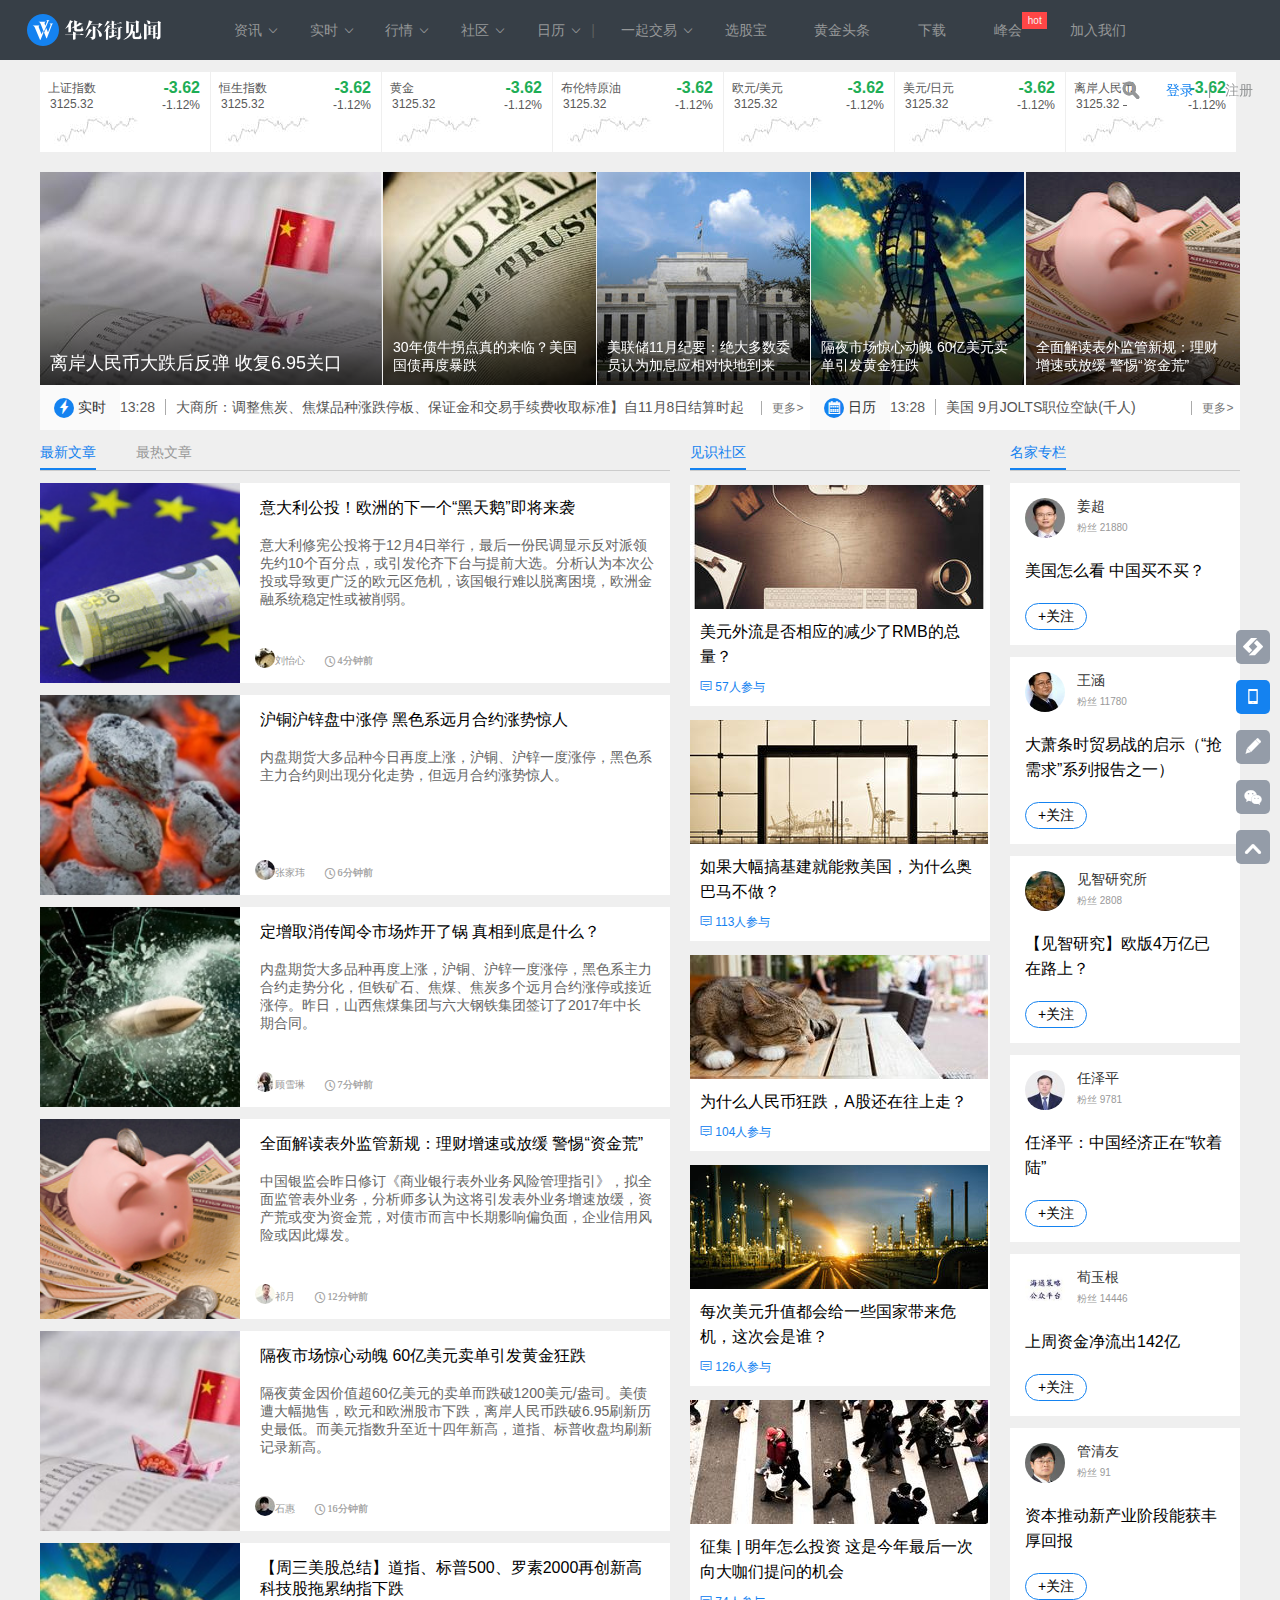
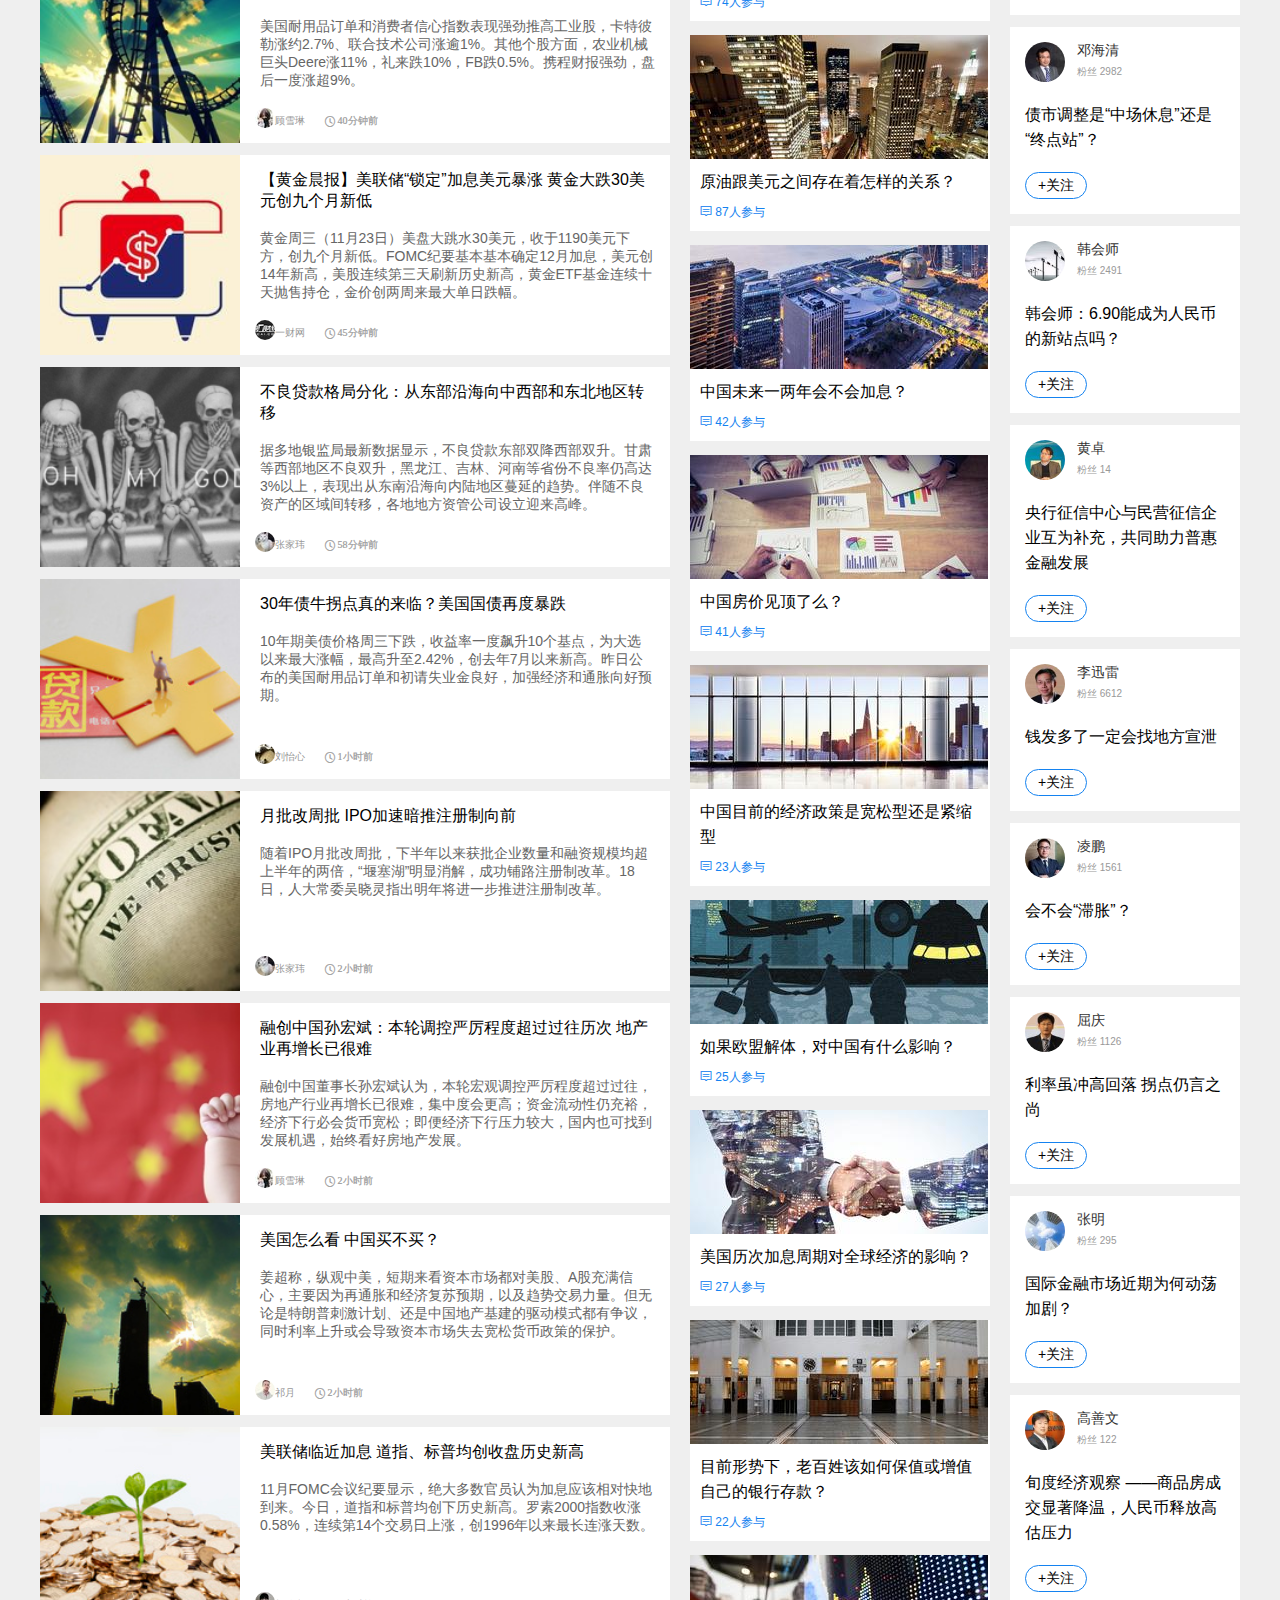
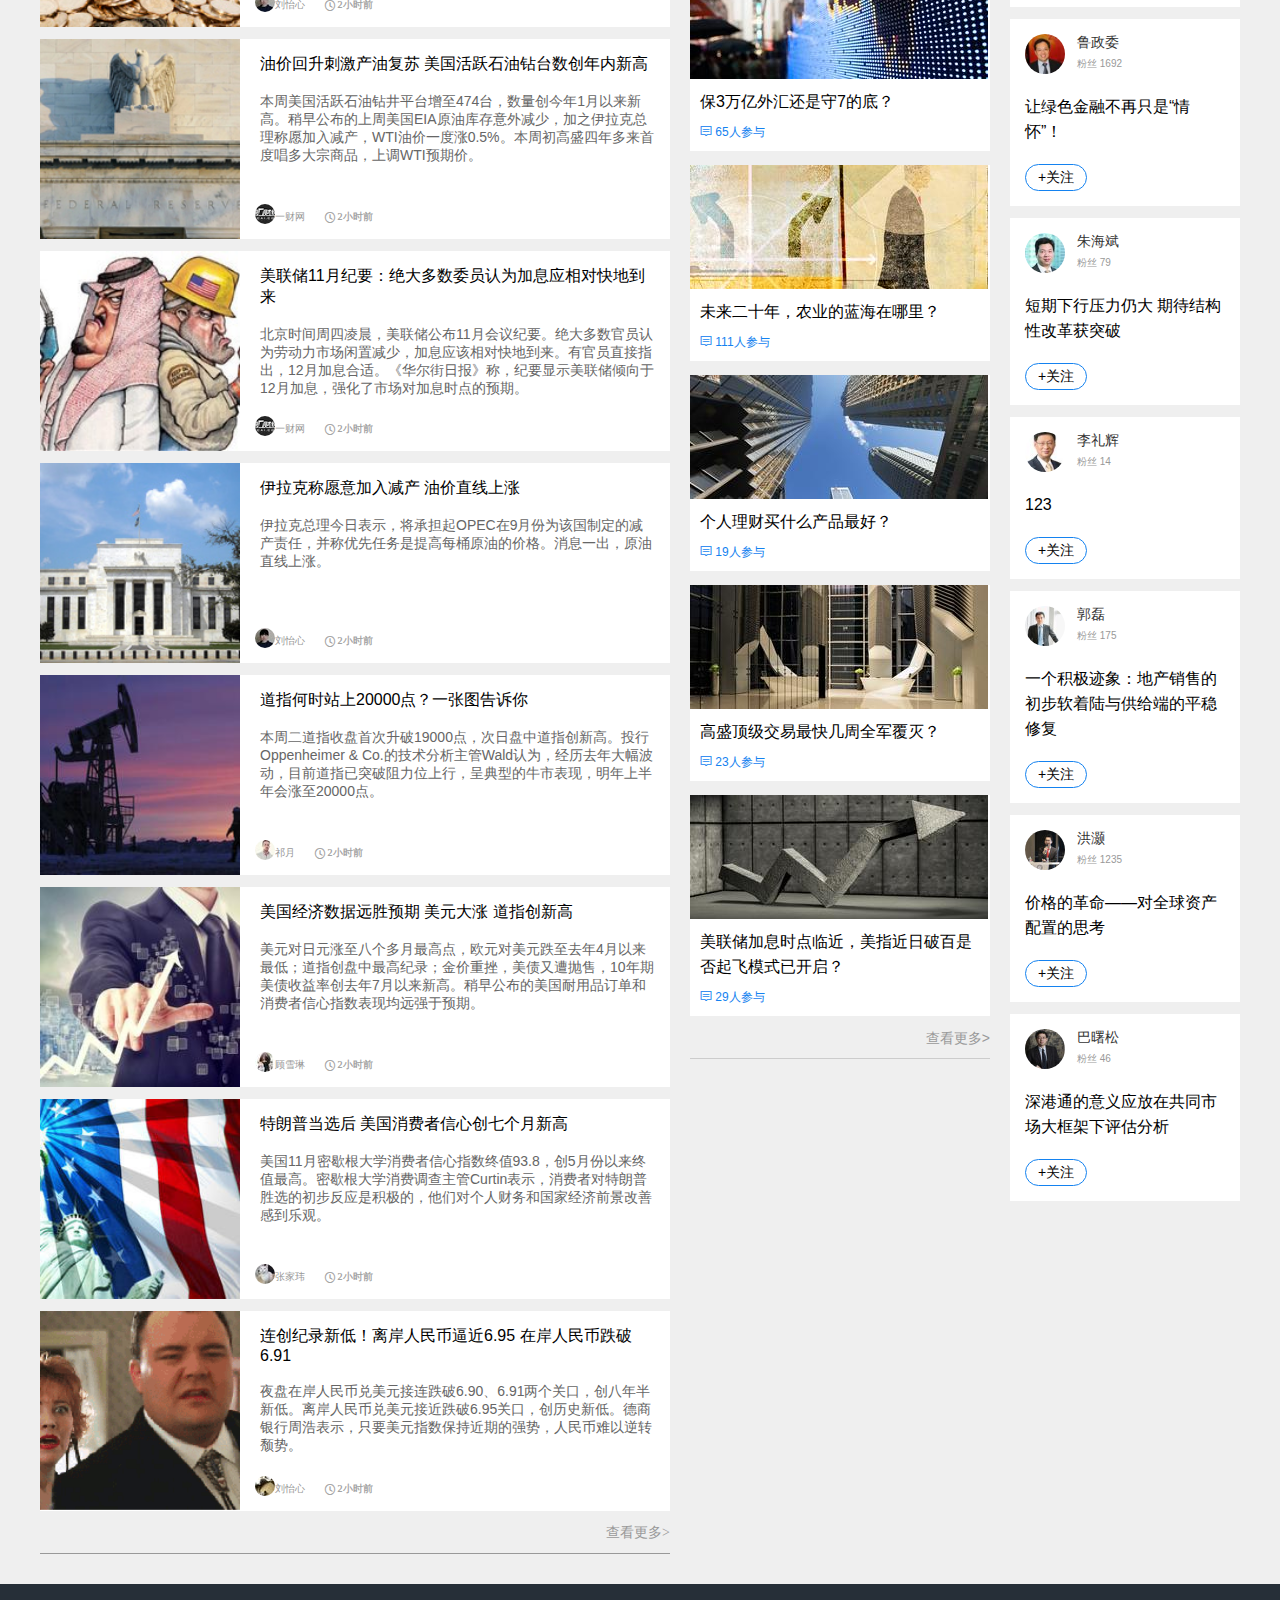
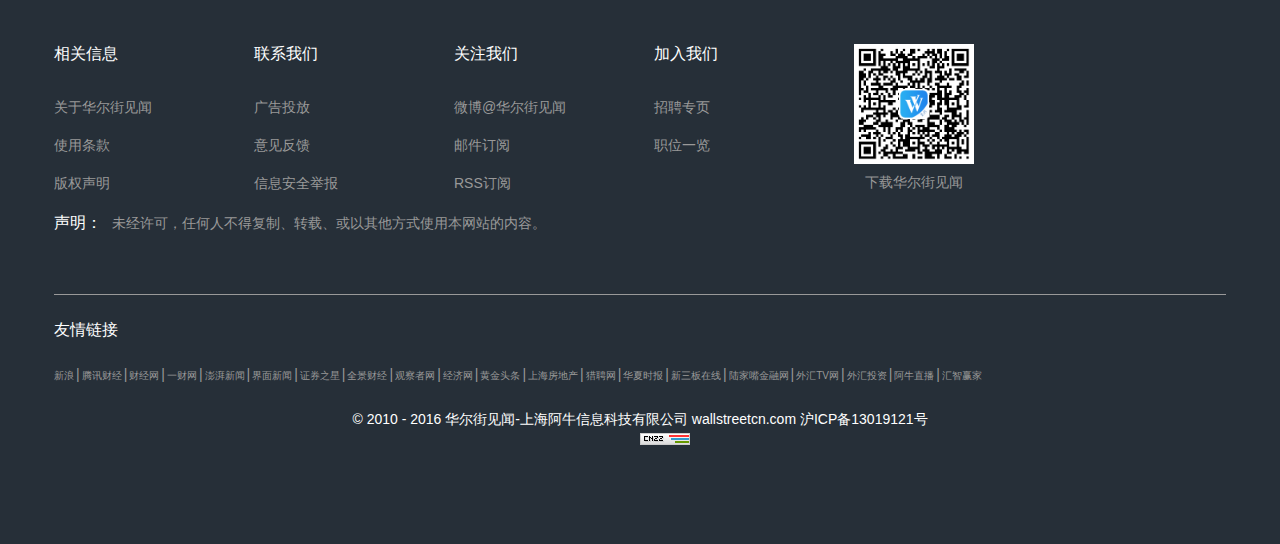
==== commit 12279f1d: "header container" ====
--- a/index.html
+++ b/index.html
@@ -644,134 +644,8 @@
                             <em class="iconfont icon-shijian"> 12小时前</em>
                         </div>
                     </li>
-                    <li>
-                        <a href="#">
-                            <div class="img">
-                                <img src="img/newest-1.jpg" />
-                            </div>
-                            <div>
-                                <h3>壳牌：原油市场要到2021年实现需求高点</h3>
-                                <p>在OPEC“用嘴减产”之际，壳牌再为油市浇上一盆冷水，其CFO指出原油市场将在5~10年达到需求顶点，具体时间则主要取决于能源使用效率和替代能源的发展。本周油市大跌10%，创下10个月最大单周跌幅。</p>
-                            </div>
-                        </a>
-                        <div class="author">
-                            <a href="#">
-                                <img src="img/photo-1.jpg"/>
-                                <span>刘怡心</span>
-                            </a>
-                            <em class="iconfont icon-shijian"> 12小时前</em>
-                        </div>
-                    </li>
-                    <li>
-                        <a href="#">
-                            <div class="img">
-                                <img src="img/newest-1.jpg" />
-                            </div>
-                            <div>
-                                <h3>壳牌：原油市场要到2021年实现需求高点</h3>
-                                <p>在OPEC“用嘴减产”之际，壳牌再为油市浇上一盆冷水，其CFO指出原油市场将在5~10年达到需求顶点，具体时间则主要取决于能源使用效率和替代能源的发展。本周油市大跌10%，创下10个月最大单周跌幅。</p>
-                            </div>
-                        </a>
-                        <div class="author">
-                            <a href="#">
-                                <img src="img/photo-1.jpg"/>
-                                <span>刘怡心</span>
-                            </a>
-                            <em class="iconfont icon-shijian"> 12小时前</em>
-                        </div>
-                    </li>
-                    <li>
-                        <a href="#">
-                            <div class="img">
-                                <img src="img/newest-1.jpg" />
-                            </div>
-                            <div>
-                                <h3>壳牌：原油市场要到2021年实现需求高点</h3>
-                                <p>在OPEC“用嘴减产”之际，壳牌再为油市浇上一盆冷水，其CFO指出原油市场将在5~10年达到需求顶点，具体时间则主要取决于能源使用效率和替代能源的发展。本周油市大跌10%，创下10个月最大单周跌幅。</p>
-                            </div>
-                        </a>
-                        <div class="author">
-                            <a href="#">
-                                <img src="img/photo-1.jpg"/>
-                                <span>刘怡心</span>
-                            </a>
-                            <em class="iconfont icon-shijian"> 12小时前</em>
-                        </div>
-                    </li>
-                    <li>
-                        <a href="#">
-                            <div class="img">
-                                <img src="img/newest-1.jpg" />
-                            </div>
-                            <div>
-                                <h3>壳牌：原油市场要到2021年实现需求高点</h3>
-                                <p>在OPEC“用嘴减产”之际，壳牌再为油市浇上一盆冷水，其CFO指出原油市场将在5~10年达到需求顶点，具体时间则主要取决于能源使用效率和替代能源的发展。本周油市大跌10%，创下10个月最大单周跌幅。</p>
-                            </div>
-                        </a>
-                        <div class="author">
-                            <a href="#">
-                                <img src="img/photo-1.jpg"/>
-                                <span>刘怡心</span>
-                            </a>
-                            <em class="iconfont icon-shijian"> 12小时前</em>
-                        </div>
-                    </li>
-                    <li>
-                        <a href="#">
-                            <div class="img">
-                                <img src="img/newest-1.jpg" />
-                            </div>
-                            <div>
-                                <h3>壳牌：原油市场要到2021年实现需求高点</h3>
-                                <p>在OPEC“用嘴减产”之际，壳牌再为油市浇上一盆冷水，其CFO指出原油市场将在5~10年达到需求顶点，具体时间则主要取决于能源使用效率和替代能源的发展。本周油市大跌10%，创下10个月最大单周跌幅。</p>
-                            </div>
-                        </a>
-                        <div class="author">
-                            <a href="#">
-                                <img src="img/photo-1.jpg"/>
-                                <span>刘怡心</span>
-                            </a>
-                            <em class="iconfont icon-shijian"> 12小时前</em>
-                        </div>
-                    </li>
-                    <li>
-                        <a href="#">
-                            <div class="img">
-                                <img src="img/newest-1.jpg" />
-                            </div>
-                            <div>
-                                <h3>壳牌：原油市场要到2021年实现需求高点</h3>
-                                <p>在OPEC“用嘴减产”之际，壳牌再为油市浇上一盆冷水，其CFO指出原油市场将在5~10年达到需求顶点，具体时间则主要取决于能源使用效率和替代能源的发展。本周油市大跌10%，创下10个月最大单周跌幅。</p>
-                            </div>
-                        </a>
-                        <div class="author">
-                            <a href="#">
-                                <img src="img/photo-1.jpg"/>
-                                <span>刘怡心</span>
-                            </a>
-                            <em class="iconfont icon-shijian"> 12小时前</em>
-                        </div>
-                    </li>
-                    <li>
-                        <a href="#">
-                            <div class="img">
-                                <img src="img/newest-1.jpg" />
-                            </div>
-                            <div>
-                                <h3>壳牌：原油市场要到2021年实现需求高点</h3>
-                                <p>在OPEC“用嘴减产”之际，壳牌再为油市浇上一盆冷水，其CFO指出原油市场将在5~10年达到需求顶点，具体时间则主要取决于能源使用效率和替代能源的发展。本周油市大跌10%，创下10个月最大单周跌幅。</p>
-                            </div>
-                        </a>
-                        <div class="author">
-                            <a href="#">
-                                <img src="img/photo-1.jpg"/>
-                                <span>刘怡心</span>
-                            </a>
-                            <em class="iconfont icon-shijian"> 12小时前</em>
-                        </div>
-                    </li>
-                </ul>
-            <a class="more" href="#">查看更多&gt;</a>
+                <a class="more" href="#">查看更多&gt;</a>
+            </ul>
             <div class="est hottest">
                 <div class="daysort">
                     <h3>日排行</h3>
@@ -781,51 +655,6 @@
                             <a href="#">美股“用脚投票” 特朗普获胜概率已达86%？</a>
                             <p><span class="iconfont icon-luntanzhongxin">26</span><i>|</i><em class="iconfont icon-yanjing">86400</em></p>
                         </li>
-                        <li>
-                            <i>2</i>
-                            <a href="#">美股“用脚投票” 特朗普获胜概率已达86%？</a>
-                            <p><span class="iconfont icon-luntanzhongxin">26</span><i>|</i><em class="iconfont icon-yanjing">86400</em></p>
-                        </li>
-                        <li>
-                            <i>3</i>
-                            <a href="#">美股“用脚投票” 特朗普获胜概率已达86%？</a>
-                            <p><span class="iconfont icon-luntanzhongxin">26</span><i>|</i><em class="iconfont icon-yanjing">86400</em></p>
-                        </li>
-                        <li>
-                            <i>4</i>
-                            <a href="#">美股“用脚投票” 特朗普获胜概率已达86%？</a>
-                            <p><span class="iconfont icon-luntanzhongxin">26</span><i>|</i><em class="iconfont icon-yanjing">86400</em></p>
-                        </li>
-                        <li>
-                            <i>5</i>
-                            <a href="#">美股“用脚投票” 特朗普获胜概率已达86%？</a>
-                            <p><span class="iconfont icon-luntanzhongxin">26</span><i>|</i><em class="iconfont icon-yanjing">86400</em></p>
-                        </li>
-                        <li>
-                            <i>6</i>
-                            <a href="#">美股“用脚投票” 特朗普获胜概率已达86%？</a>
-                            <p><span class="iconfont icon-luntanzhongxin">26</span><i>|</i><em class="iconfont icon-yanjing">86400</em></p>
-                        </li>
-                        <li>
-                            <i>7</i>
-                            <a href="#">美股“用脚投票” 特朗普获胜概率已达86%？</a>
-                            <p><span class="iconfont icon-luntanzhongxin">26</span><i>|</i><em class="iconfont icon-yanjing">86400</em></p>
-                        </li>
-                        <li>
-                            <i>8</i>
-                            <a href="#">美股“用脚投票” 特朗普获胜概率已达86%？</a>
-                            <p><span class="iconfont icon-luntanzhongxin">26</span><i>|</i><em class="iconfont icon-yanjing">86400</em></p>
-                        </li>
-                        <li>
-                            <i>9</i>
-                            <a href="#">美股“用脚投票” 特朗普获胜概率已达86%？</a>
-                            <p><span class="iconfont icon-luntanzhongxin">26</span><i>|</i><em class="iconfont icon-yanjing">86400</em></p>
-                        </li>
-                        <li>
-                            <i>10</i>
-                            <a href="#">美股“用脚投票” 特朗普获胜概率已达86%？</a>
-                            <p><span class="iconfont icon-luntanzhongxin">26</span><i>|</i><em class="iconfont icon-yanjing">86400</em></p>
-                        </li>
                     </ul>
                 </div>
                 <div class="weeksort">
@@ -833,51 +662,6 @@
                     <ul>
                         <li>
                             <i class="one">1</i>
-                            <a href="#">美股“用脚投票” 特朗普获胜概率已达86%？</a>
-                            <p><span class="iconfont icon-luntanzhongxin">26</span><i>|</i><em class="iconfont icon-yanjing">86400</em></p>
-                        </li>
-                        <li>
-                            <i class="two">2</i>
-                            <a href="#">美股“用脚投票” 特朗普获胜概率已达86%？</a>
-                            <p><span class="iconfont icon-luntanzhongxin">26</span><i>|</i><em class="iconfont icon-yanjing">86400</em></p>
-                        </li>
-                        <li>
-                            <i class="three">3</i>
-                            <a href="#">美股“用脚投票” 特朗普获胜概率已达86%？</a>
-                            <p><span class="iconfont icon-luntanzhongxin">26</span><i>|</i><em class="iconfont icon-yanjing">86400</em></p>
-                        </li>
-                        <li>
-                            <i>4</i>
-                            <a href="#">美股“用脚投票” 特朗普获胜概率已达86%？</a>
-                            <p><span class="iconfont icon-luntanzhongxin">26</span><i>|</i><em class="iconfont icon-yanjing">86400</em></p>
-                        </li>
-                        <li>
-                            <i>5</i>
-                            <a href="#">美股“用脚投票” 特朗普获胜概率已达86%？</a>
-                            <p><span class="iconfont icon-luntanzhongxin">26</span><i>|</i><em class="iconfont icon-yanjing">86400</em></p>
-                        </li>
-                        <li>
-                            <i>6</i>
-                            <a href="#">美股“用脚投票” 特朗普获胜概率已达86%？</a>
-                            <p><span class="iconfont icon-luntanzhongxin">26</span><i>|</i><em class="iconfont icon-yanjing">86400</em></p>
-                        </li>
-                        <li>
-                            <i>7</i>
-                            <a href="#">美股“用脚投票” 特朗普获胜概率已达86%？</a>
-                            <p><span class="iconfont icon-luntanzhongxin">26</span><i>|</i><em class="iconfont icon-yanjing">86400</em></p>
-                        </li>
-                        <li>
-                            <i>8</i>
-                            <a href="#">美股“用脚投票” 特朗普获胜概率已达86%？</a>
-                            <p><span class="iconfont icon-luntanzhongxin">26</span><i>|</i><em class="iconfont icon-yanjing">86400</em></p>
-                        </li>
-                        <li>
-                            <i>9</i>
-                            <a href="#">美股“用脚投票” 特朗普获胜概率已达86%？</a>
-                            <p><span class="iconfont icon-luntanzhongxin">26</span><i>|</i><em class="iconfont icon-yanjing">86400</em></p>
-                        </li>
-                        <li>
-                            <i>10</i>
                             <a href="#">美股“用脚投票” 特朗普获胜概率已达86%？</a>
                             <p><span class="iconfont icon-luntanzhongxin">26</span><i>|</i><em class="iconfont icon-yanjing">86400</em></p>
                         </li>
@@ -891,54 +675,6 @@
             </div>
             <ul>
                 <li>
-                    <a href="#">
-                        <div class="img">
-                            <img src="img/middle-1.jpg"/>
-                        </div>
-                        <p>未来房价的走势到底会怎样？</p>
-                    </a>
-                    <span><em class="iconfont icon-luntanzhongxin"></em> 282人参与</span>
-                </li><li>
-                    <a href="#">
-                        <div class="img">
-                            <img src="img/middle-1.jpg"/>
-                        </div>
-                        <p>未来房价的走势到底会怎样？</p>
-                    </a>
-                    <span><em class="iconfont icon-luntanzhongxin"></em> 282人参与</span>
-                </li><li>
-                    <a href="#">
-                        <div class="img">
-                            <img src="img/middle-1.jpg"/>
-                        </div>
-                        <p>未来房价的走势到底会怎样？</p>
-                    </a>
-                    <span><em class="iconfont icon-luntanzhongxin"></em> 282人参与</span>
-                </li><li>
-                    <a href="#">
-                        <div class="img">
-                            <img src="img/middle-1.jpg"/>
-                        </div>
-                        <p>未来房价的走势到底会怎样？</p>
-                    </a>
-                    <span><em class="iconfont icon-luntanzhongxin"></em> 282人参与</span>
-                </li><li>
-                    <a href="#">
-                        <div class="img">
-                            <img src="img/middle-1.jpg"/>
-                        </div>
-                        <p>未来房价的走势到底会怎样？</p>
-                    </a>
-                    <span><em class="iconfont icon-luntanzhongxin"></em> 282人参与</span>
-                </li><li>
-                    <a href="#">
-                        <div class="img">
-                            <img src="img/middle-1.jpg"/>
-                        </div>
-                        <p>未来房价的走势到底会怎样？</p>
-                    </a>
-                    <span><em class="iconfont icon-luntanzhongxin"></em> 282人参与</span>
-                </li><li>
                     <a href="#">
                         <div class="img">
                             <img src="img/middle-1.jpg"/>
@@ -955,72 +691,6 @@
                 <h2>名家专栏</h2>
             </div>
             <ul>
-                <li>
-                    <div class="people clearfix">
-                        <a href="#">
-                            <img src="img/famouspeople-1.jpg"/>
-                            <span>姜超</span>
-                        </a>
-                        <i>粉丝 21479</i>
-                    </div>
-                    <a class="content" href="#">刺激步入剩宴，风险日益增多——海通宏观债券每周交流与思考第193期（姜超、周霞、顾潇啸）</a>
-                    <div class="follow">+关注</div>
-                </li>
-                <li>
-                    <div class="people clearfix">
-                        <a href="#">
-                            <img src="img/famouspeople-1.jpg"/>
-                            <span>姜超</span>
-                        </a>
-                        <i>粉丝 21479</i>
-                    </div>
-                    <a class="content" href="#">刺激步入剩宴，风险日益增多——海通宏观债券每周交流与思考第193期（姜超、周霞、顾潇啸）</a>
-                    <div class="follow">+关注</div>
-                </li>
-                <li>
-                    <div class="people clearfix">
-                        <a href="#">
-                            <img src="img/famouspeople-1.jpg"/>
-                            <span>姜超</span>
-                        </a>
-                        <i>粉丝 21479</i>
-                    </div>
-                    <a class="content" href="#">刺激步入剩宴，风险日益增多——海通宏观债券每周交流与思考第193期（姜超、周霞、顾潇啸）</a>
-                    <div class="follow">+关注</div>
-                </li>
-                <li>
-                    <div class="people clearfix">
-                        <a href="#">
-                            <img src="img/famouspeople-1.jpg"/>
-                            <span>姜超</span>
-                        </a>
-                        <i>粉丝 21479</i>
-                    </div>
-                    <a class="content" href="#">刺激步入剩宴，风险日益增多——海通宏观债券每周交流与思考第193期（姜超、周霞、顾潇啸）</a>
-                    <div class="follow">+关注</div>
-                </li>
-                <li>
-                    <div class="people clearfix">
-                        <a href="#">
-                            <img src="img/famouspeople-1.jpg"/>
-                            <span>姜超</span>
-                        </a>
-                        <i>粉丝 21479</i>
-                    </div>
-                    <a class="content" href="#">刺激步入剩宴，风险日益增多——海通宏观债券每周交流与思考第193期（姜超、周霞、顾潇啸）</a>
-                    <div class="follow">+关注</div>
-                </li>
-                <li>
-                    <div class="people clearfix">
-                        <a href="#">
-                            <img src="img/famouspeople-1.jpg"/>
-                            <span>姜超</span>
-                        </a>
-                        <i>粉丝 21479</i>
-                    </div>
-                    <a class="content" href="#">刺激步入剩宴，风险日益增多——海通宏观债券每周交流与思考第193期（姜超、周霞、顾潇啸）</a>
-                    <div class="follow">+关注</div>
-                </li>
                 <li>
                     <div class="people clearfix">
                         <a href="#">
--- a/css/index.css
+++ b/css/index.css
@@ -9,10 +9,10 @@
     -webkit-transform: translateZ(0);
     top: 0;
     left: 0;
-    z-index: 99;
+    z-index: 2;
 }
 .hcontainer {
-    width: 1840px;
+    width: 95.83333%;
     margin: 0 auto;
 }
 .logo {
@@ -635,7 +635,7 @@
     width: 100%;
     height: 150px;
     position: absolute;
-    z-index:3;
+    z-index:1;
     bottom: 0;
     left: 0;
     background: linear-gradient(to bottom,rgba(0,0,0,0),rgba(0,0,0,.8) 100%)
@@ -763,7 +763,6 @@
 .content .left {
     width: 630px;
     float: left;
-    border-bottom: 1px solid #ccc;
 }
 .content .left .title {
     border-bottom:1px solid #cccccc;
@@ -1267,6 +1266,7 @@
     height: 100%;
     background-color: rgba(0,0,0,.5);
     display: none;
+    z-index: 9;
 }
 .model .model-container {
     position: fixed;
@@ -1277,6 +1277,6 @@
     height: 426px;
     background-color: #ffffff;
     border-radius: 7px;
+    z-index: 12;
     opacity: 0;
-    z-index: 999;
 }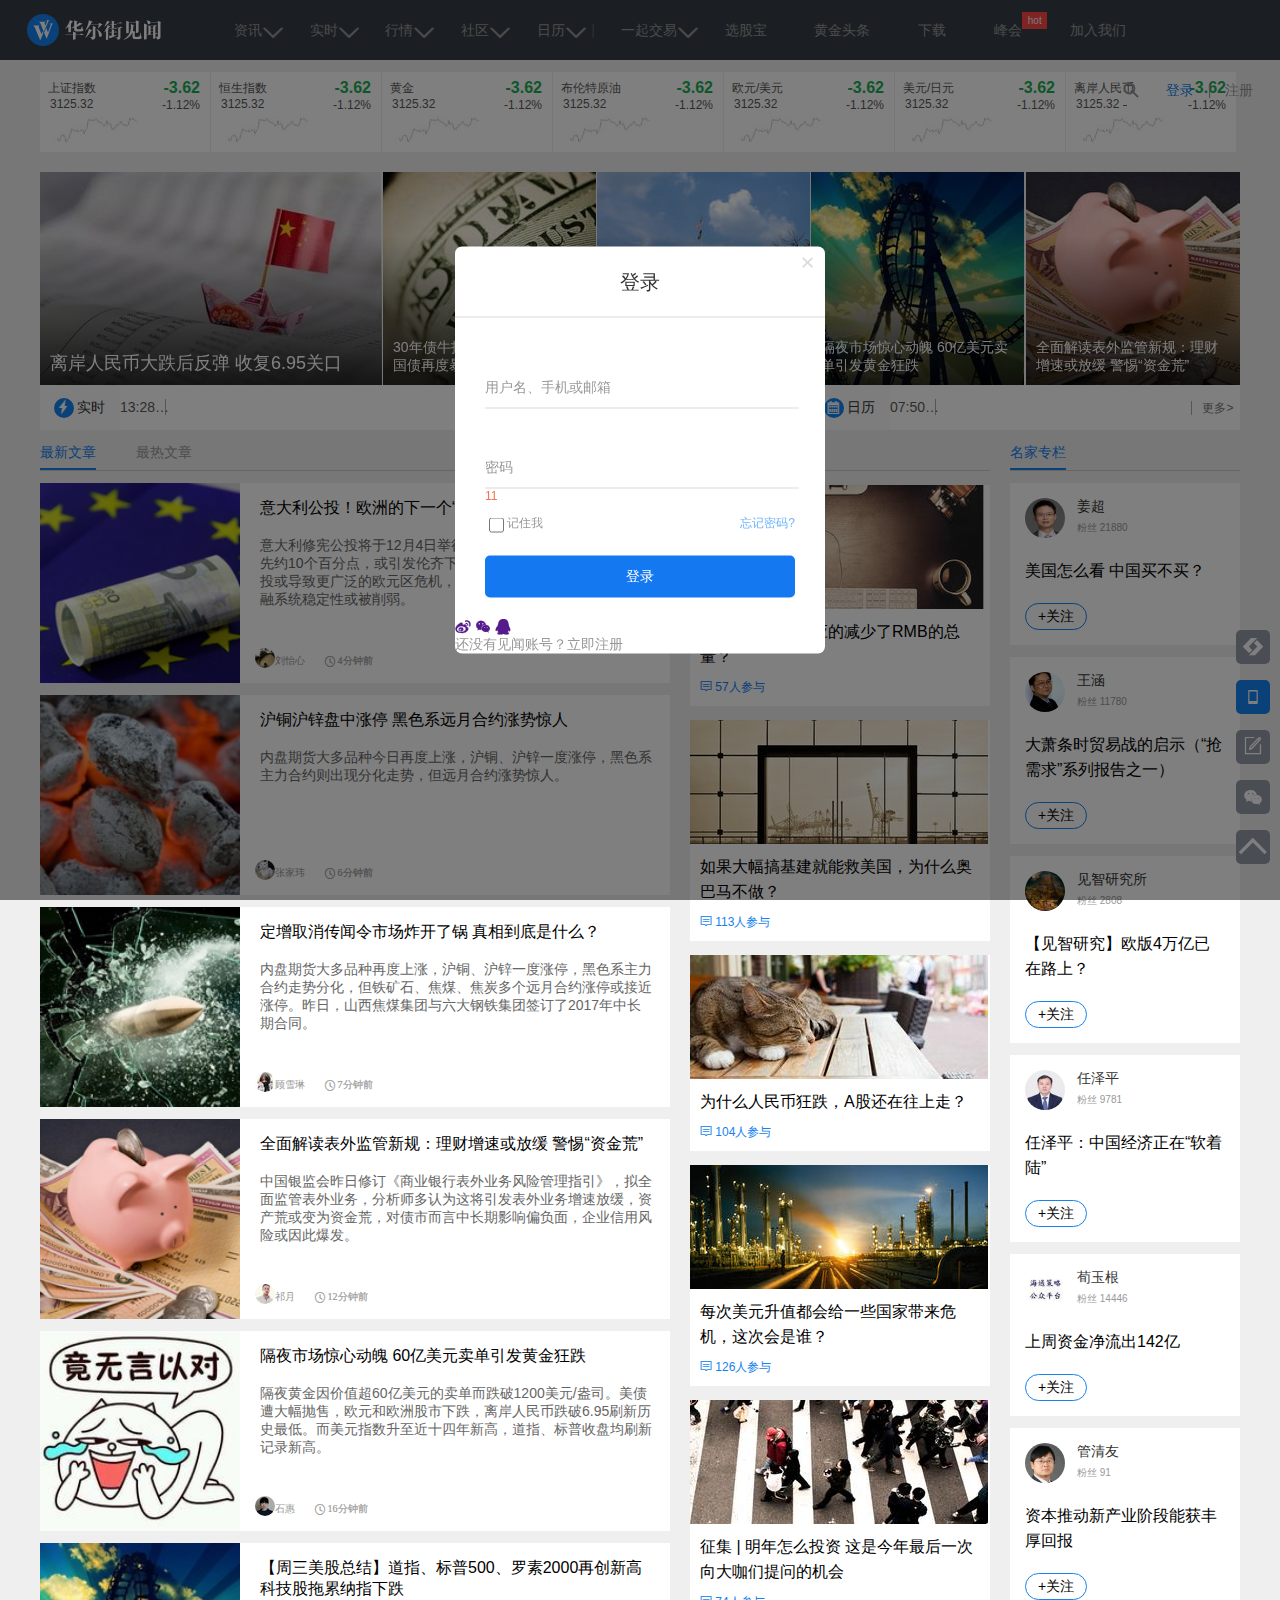
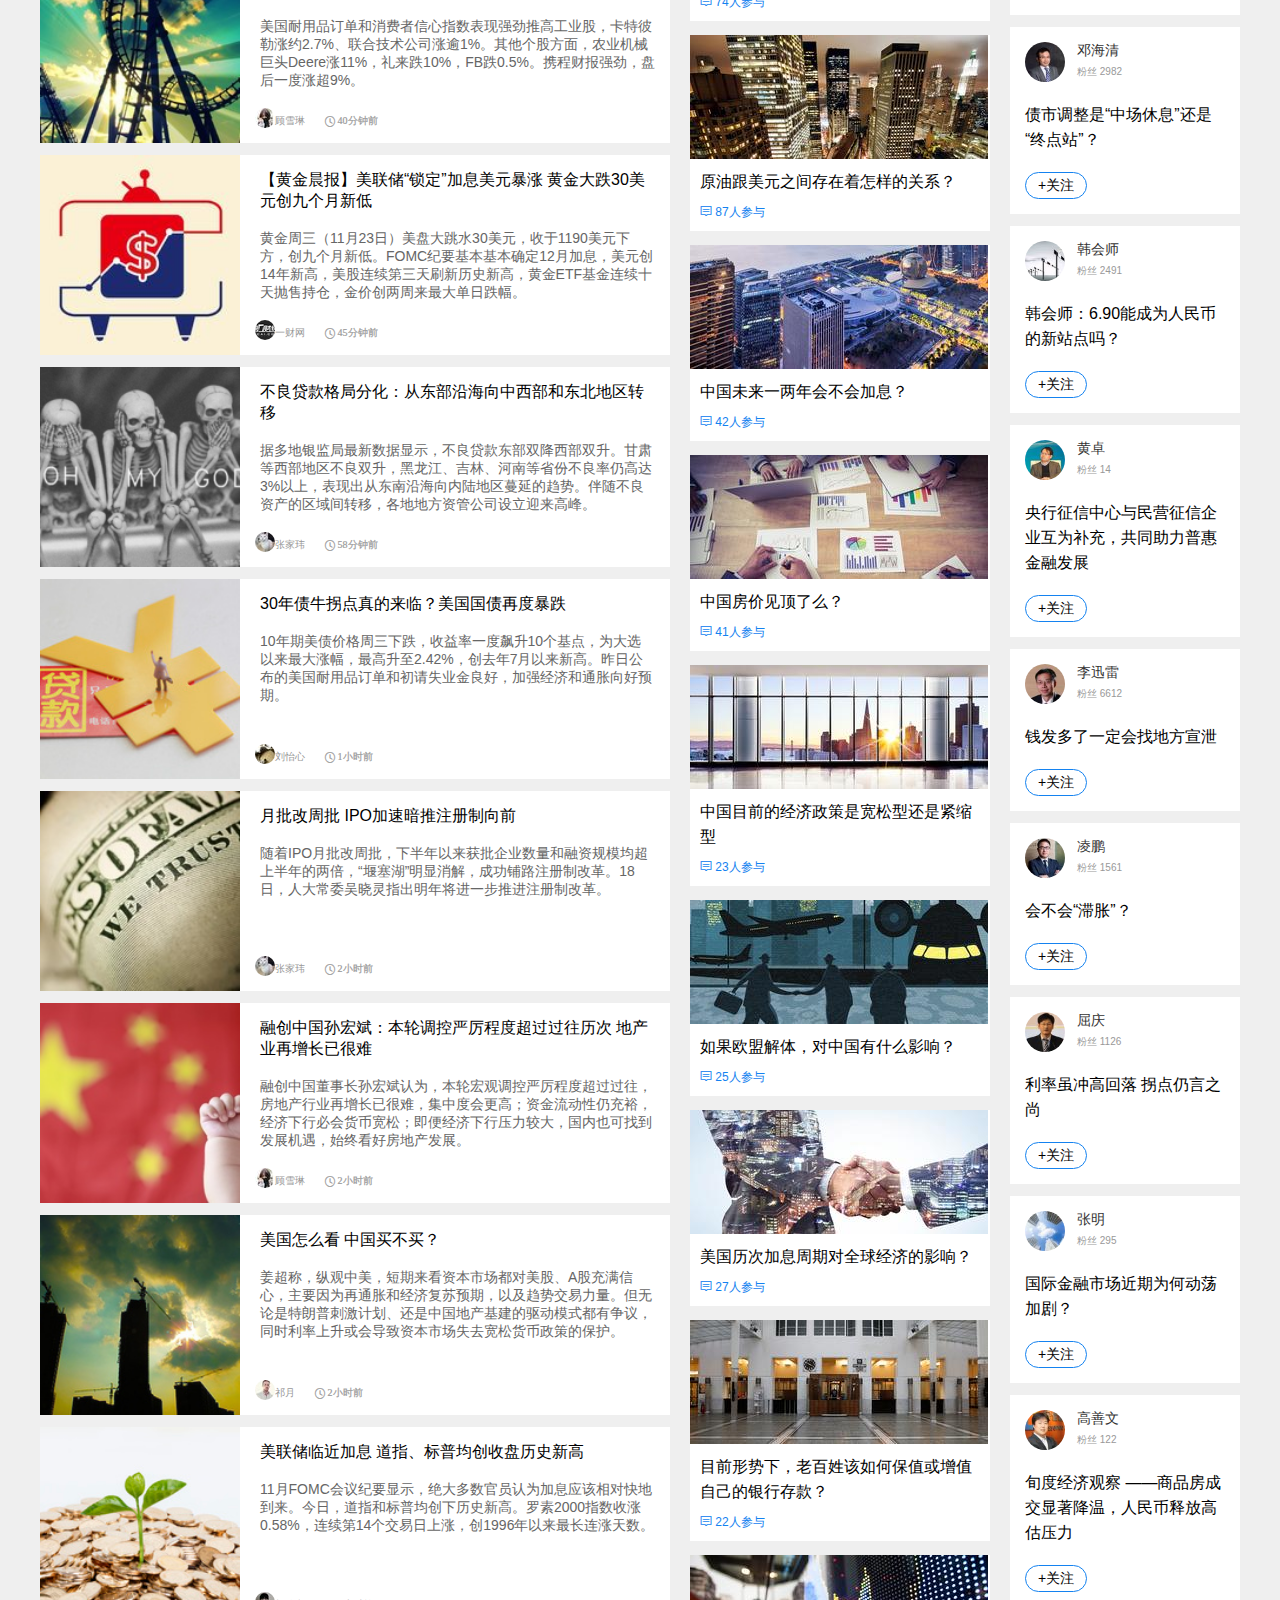
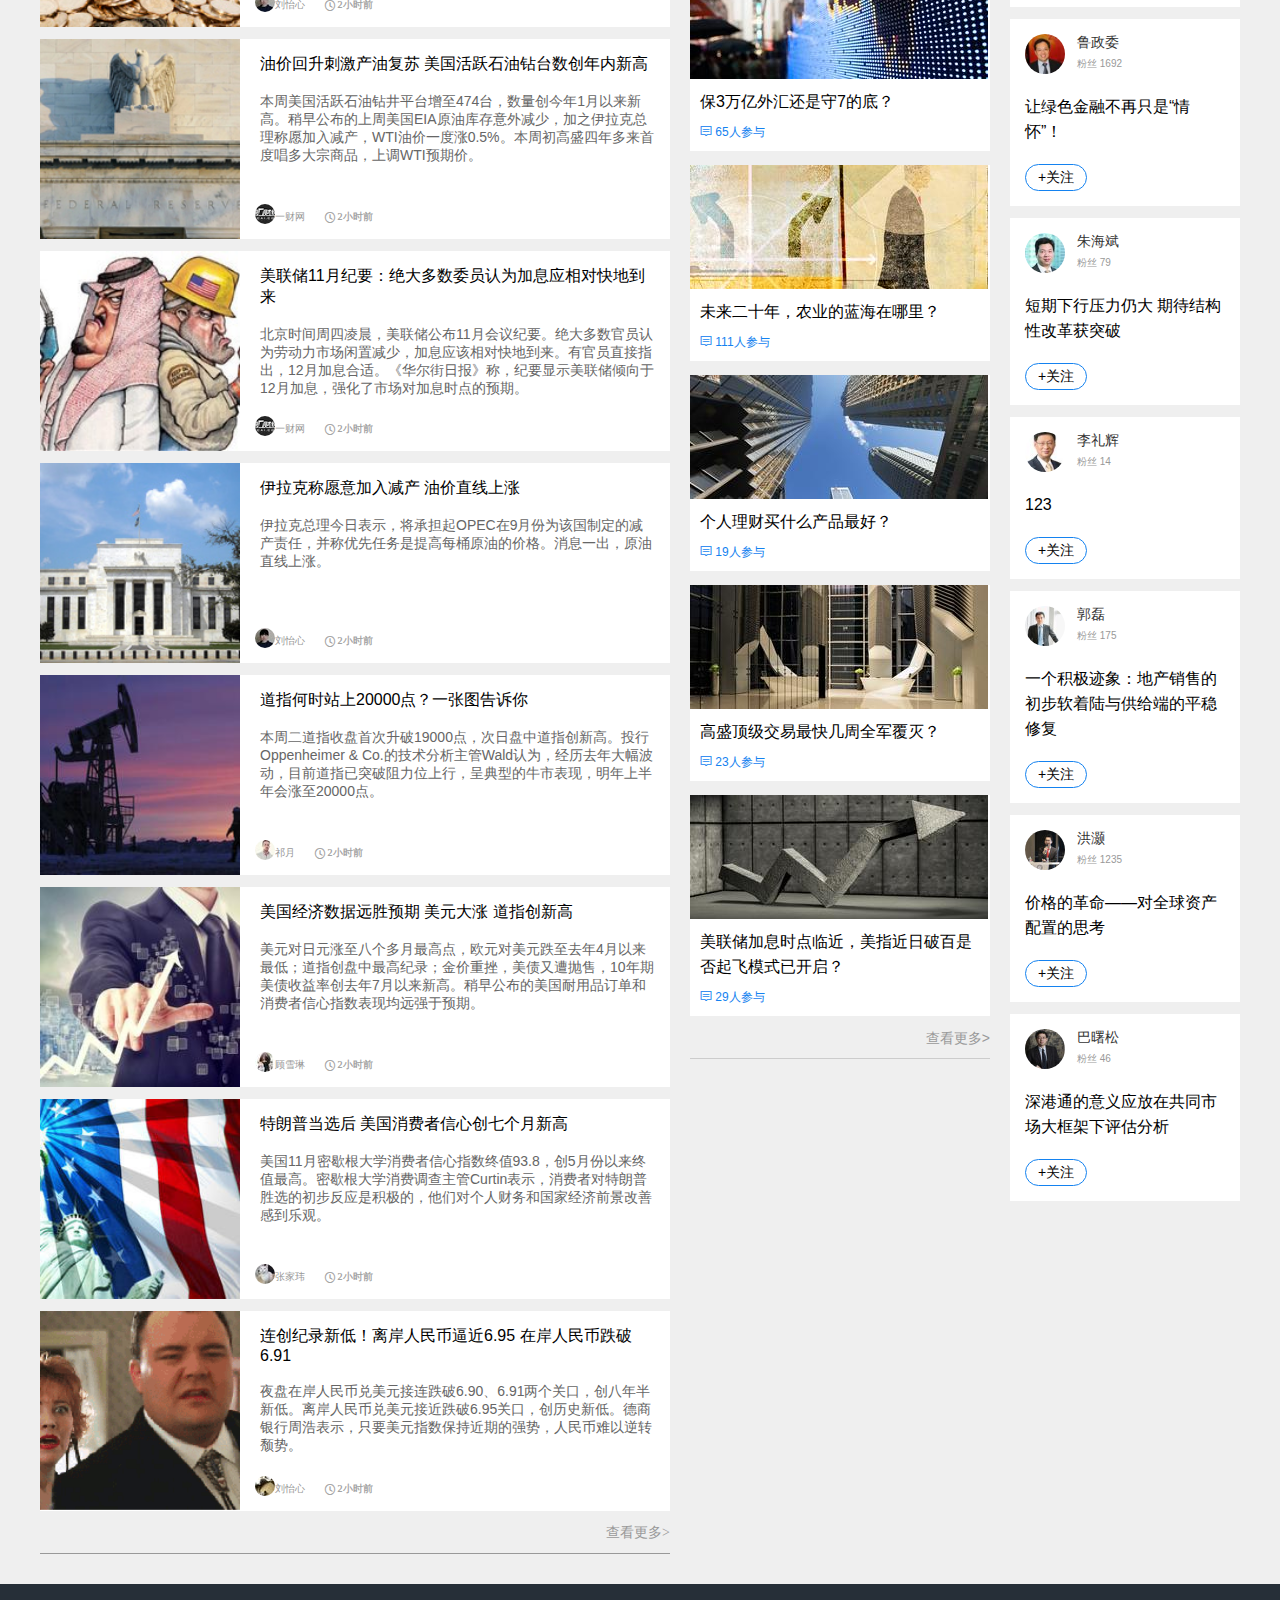
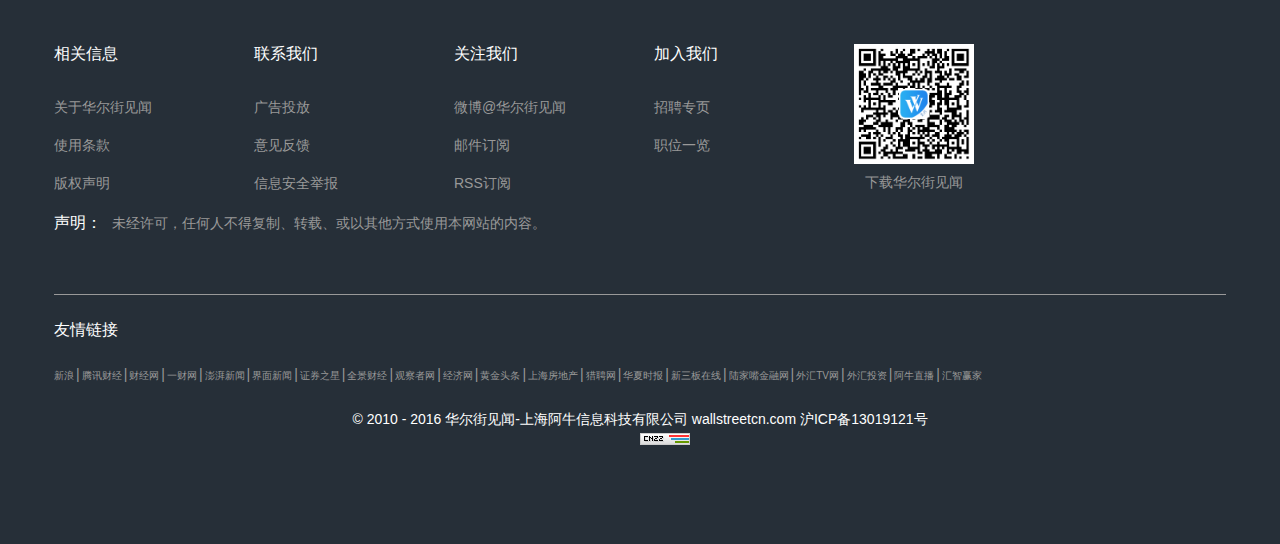
==== commit 8ec7e317: "修改了字体图标 添加注册模块" ====
--- a/index.html
+++ b/index.html
@@ -582,16 +582,16 @@
                     <span class="scroll-box">
                         <div class="scroll-box-list">
                         <p>
-                            13:28<em></em><a href="" class="scroll">大商所：调整焦炭、焦煤品种涨跌停板、保证金和交易手续费收取标准】自11月8日结算时起</a>
+                            15:28<em></em><a href="" class="scroll">俄新社：消息人士称，俄罗斯能源部官员将不会出席于11月28日举行的有非OPEC国家参与的OPEC限产会谈。</a>
                         </p>
                         <p>
                             13:28<em></em><a href="" class="scroll">大商所：调整焦炭、焦煤品种涨跌停板、保证金和交易手续费收取标准】自11月8日结算时起</a>
                         </p>
                         <p>
-                            13:28<em></em><a href="" class="scroll">大商所：调整焦炭、焦煤品种涨跌停板、保证金和交易手续费收取标准】自11月8日结算时起</a>
+                            13:28<em></em><a href="" class="scroll">【上海石油天然气交易中心26日正式运行，同时发布四项油气交易指数】该中心于2015年7月1日起试运行，目标是夺取亚太油气交易定价权。交易中心26日发布了中国液化天然气（LNG）出厂价格指数､中国华南LNG交易价格指数和中国汽､柴油批发价格指数等四项反映中国油气市场领域的指数。</a>
                         </p>
                         <p>
-                            13:28<em></em><a href="" class="scroll">大商所：调整焦炭、焦煤品种涨跌停板、保证金和交易手续费收取标准】自11月8日结算时起</a>
+                            13:28<em></em><a href="" class="scroll">【威斯康辛州将开启总统大选重新点票】重要摇摆州威斯康辛州大选官网证实，将开启该州历史上的首次总统大选重新点票，并将在12月13日的大选期限内完成。特朗普在该州以两万余票的优势胜出。</a>
                         </p>
                         </div>
                     </span>
@@ -602,16 +602,19 @@
                 <span class="scroll-box">
                         <div class="scroll-box-list">
                         <p>
-                            13:28<em></em><a href="" class="scroll">美国 9月JOLTS职位空缺(千人)</a>
+                            05:45<em></em><a href="" class="scroll">新西兰 10月贸易帐</a>
+
                         </p>
                         <p>
-                            13:28<em></em><a href="" class="scroll">美国 9月JOLTS职位空缺(千人)</a>
+                            07:30<em></em><a href="" class="scroll">日本 10月全国核心CPI(除生鲜食品)同比</a>
+
                         </p>
                         <p>
-                            13:28<em></em><a href="" class="scroll">美国 9月JOLTS职位空缺(千人)</a>
+                            07:30<em></em><a href="" class="scroll">日本	10月全国核心-核心CPI(除食品和能源)同比</a>
                         </p>
                         <p>
-                            13:28<em></em><a href="" class="scroll">美国 9月JOLTS职位空缺(千人)</a>
+                            07:50<em></em><a href="" class="scroll">日本	11月18日当周日本净买进国外债券</a>
+
                         </p>
                         </div>
                     </span>
@@ -772,13 +775,13 @@
 <div class="sidebar">
     <ul>
         <li><a href="#"></a></li>
-        <li class="iconfont icon-shouji">
+        <li class="iconfont icon-phone">
             <div class="shouji">
                 <p>扫描下面的二维码<br>下载华尔街见闻app</p>
                 <img src="img/footer-app-qrcode.png" height="150" width="150"/>
             </div>
         </li>
-        <li class="iconfont icon-pen"><a href=""></a></li>
+        <li class="iconfont icon-06"><a href=""></a></li>
         <li class="iconfont icon-weixin">
             <div class="weixin">
                 <p>微信公众平台搜索"华尔街见闻"或扫描下面的二维码</p>
@@ -791,7 +794,46 @@
 
 </div>
 <div class="model">
-    <div class="model-container"></div>
+    <div class="model-container">
+        <div class="model-head">
+            <span class="close">&times;</span>
+            登录
+        </div>
+        <div class="custom-model-body">
+            <form action="">
+                <div class="account">
+                    <input type="text">
+                    <span></span>
+                    <label>用户名、手机或邮箱</label>
+                </div>
+                <div class="password">
+                    <input type="text">
+                    <span>11</span>
+                    <label>密码</label>
+                </div>
+                <div class="remenber">
+                    <div class="pullleft">
+                        <label for="rem">
+                            <input id="rem" type="checkbox">记住我
+                            <span>12311123</span>
+                        </label>
+                    </div>
+                    <div class="pullright">
+                        <label>
+                            <a href="#">忘记密码?</a>
+                        </label>
+                    </div>
+                </div>
+                <button>登录</button>
+            </form>
+        </div>
+        <div class="custom-row">
+            <a href=""><i class="iconfont icon-unie61d"></i></a>
+            <a href=""><i class="iconfont icon-weixin"></i></a>
+            <a href=""><i class="iconfont icon-QQ"></i></a>
+        </div>
+        <div class="redirect-row">还没有见闻账号？<a class="">立即注册</a></div>
+    </div>
 </div>
 </body>
 <script src="js/indexdata.js"></script>
--- a/css/index.css
+++ b/css/index.css
@@ -705,6 +705,7 @@
     background-color: #fafafa;
     color: #333;
     float: left;
+    text-indent: -1px;
 }
 .banner .notice .scroll-box {
     width: 635px;
@@ -713,6 +714,17 @@
     display: block;
     float: left;
 }
+.banner .notice .scroll-box-list {
+    width: 100%;
+}
+.banner .notice .scroll-box p {
+    white-space: nowrap;
+    text-overflow:ellipsis;
+    overflow: hidden;
+    width: 100%;
+    height: 45px;
+}
+
 .banner .notice .right .scroll-box {
     width: 290px;
 }
@@ -1258,14 +1270,14 @@
 }
 /*****************************model********************/
 .model {
-    opacity: 0;
+    opacity: 1;
     position: fixed;
     left: 0;
     top: 0;
     width: 100%;
     height: 100%;
     background-color: rgba(0,0,0,.5);
-    display: none;
+    display: block;
     z-index: 9;
 }
 .model .model-container {
@@ -1274,9 +1286,88 @@
     left: 50%;
     transform: translate(-50%,-50%);
     width: 370px;
-    height: 426px;
+    /*height: 426px;*/
     background-color: #ffffff;
     border-radius: 7px;
     z-index: 12;
-    opacity: 0;
+    opacity: 1;
+    font-size: 14px;
+    color: #999;
+}
+.model .model-head {
+    position: relative;
+    text-align: center;
+    color: #333333;
+    font:20px/70px '微软雅黑';
+    border-bottom: 1px solid #DCDCDC;
+}
+.model .model-head span {
+    font-size: 26px;
+    font-weight: bold;
+    position: absolute;
+    right: 10px;
+    top: -19px;
+    color: #DCDCDC;
+    cursor: pointer;
+}
+.model .model-head span:hover {
+    color: #999999;
+}
+.model .custom-model-body {
+    padding: 11px 30px 20px;
+}
+.custom-model-body .account,.custom-model-body .password{
+    margin-top: 42px;
+    margin-bottom: 8px;
+    position: relative;
+    color: #999;
+}
+.model .custom-model-body input {
+    display: block;
+    border: none;
+    border-bottom: 1px solid #DCDCDC;
+    width: 310px;
+    outline:none;
+    font:14px/35px '微软雅黑';
+    color: #333333;
+}
+.account label,.password label{
+    position: absolute;
+    top: 8px;
+}
+.model .custom-model-body .remenber input {
+    float: left;
+    width: 15px;
+    height: 15px;
+}
+.custom-model-body .remenber{
+    position: relative;
+    overflow: hidden;
+    font-size: 12px;
+    margin-top: 26px;
+    margin-bottom: 20px;
+}
+.pullleft,.remenber input {
+    float: left;
+}
+.pullright {
+    float: right;
+}
+.pullright a {
+    color: #6db6fc;
+}
+.custom-model-body button {
+    border:none;
+    font: 14px/40px '微软雅黑';
+    text-align: center;
+    background-color: #1478f0;
+    border-radius: 5px;
+    width: 100%;
+    color: #ffffff;
+}
+.custom-model-body span {
+    position: absolute;
+    top: 38px;
+    font-size: 12px;
+    color: #f6704d;
 }--- a/font/iconfont.css
+++ b/font/iconfont.css
@@ -1,10 +1,10 @@
 
 @font-face {font-family: "iconfont";
-  src: url('iconfont.eot?t=1479297163721'); /* IE9*/
-  src: url('iconfont.eot?t=1479297163721#iefix') format('embedded-opentype'), /* IE6-IE8 */
-  url('iconfont.woff?t=1479297163721') format('woff'), /* chrome, firefox */
-  url('iconfont.ttf?t=1479297163721') format('truetype'), /* chrome, firefox, opera, Safari, Android, iOS 4.2+*/
-  url('iconfont.svg?t=1479297163721#iconfont') format('svg'); /* iOS 4.1- */
+  src: url('iconfont.eot?t=1480168259892'); /* IE9*/
+  src: url('iconfont.eot?t=1480168259892#iefix') format('embedded-opentype'), /* IE6-IE8 */
+  url('iconfont.woff?t=1480168259892') format('woff'), /* chrome, firefox */
+  url('iconfont.ttf?t=1480168259892') format('truetype'), /* chrome, firefox, opera, Safari, Android, iOS 4.2+*/
+  url('iconfont.svg?t=1480168259892#iconfont') format('svg'); /* iOS 4.1- */
 }
 
 .iconfont {
@@ -16,50 +16,45 @@
   -moz-osx-font-smoothing: grayscale;
 }
 
-.icon-weixin:before { content: "\3488"; }
+.icon-rili:before { content: "\e600"; }
 
-.icon-rili:before { content: "\f0042"; }
+.icon-QQ:before { content: "\e607"; }
 
-.icon-shoucang:before { content: "\e619"; }
+.icon-xia:before { content: "\e601"; }
 
-.icon-search:before { content: "\e677"; }
+.icon-graphrise:before { content: "\e652"; }
 
-.icon-weibo:before { content: "\e61a"; }
+.icon-weixin:before { content: "\e603"; }
 
-.icon-pen:before { content: "\e608"; }
+.icon-search:before { content: "\e672"; }
 
-.icon-pinglun:before { content: "\e621"; }
+.icon-phone:before { content: "\e602"; }
 
-.icon-home:before { content: "\e705"; }
+.icon-unie61d:before { content: "\e60b"; }
 
 .icon-biaoqian:before { content: "\e60a"; }
 
-.icon-shouji:before { content: "\e6ce"; }
+.icon-home:before { content: "\e60f"; }
 
-.icon-shijian:before { content: "\e614";
-  font-size: 10px;}
+.icon-shijian:before { content: "\e614"; }
 
 .icon-yanjing:before { content: "\e620"; }
 
-.icon-shangsheng:before { content: "\e8ec"; }
-
 .icon-shandian:before { content: "\e6d7"; }
-
-.icon-chart:before { content: "\e642"; }
-
-.icon-xia:before { content: "\e622";
-  }
-
-.icon-shang:before { content: "\e6c4"; }
 
 .icon-luntanzhongxin:before { content: "\e60c"; }
 
+.icon-wujiaoxing:before { content: "\e62b"; }
+
+.icon-users:before { content: "\e883"; }
+
+.icon-linechart:before { content: "\e781"; }
+
 .icon-rocket:before { content: "\e7e1"; }
-
-.icon-users:before { content: "\e868"; }
 
 .icon-earth:before { content: "\e7a1"; }
 
-.icon-wujiaoxing:before { content: "\e62b;"; }
+.icon-06:before { content: "\e611"; }
 
+.icon-shang:before { content: "\e62a"; }
 
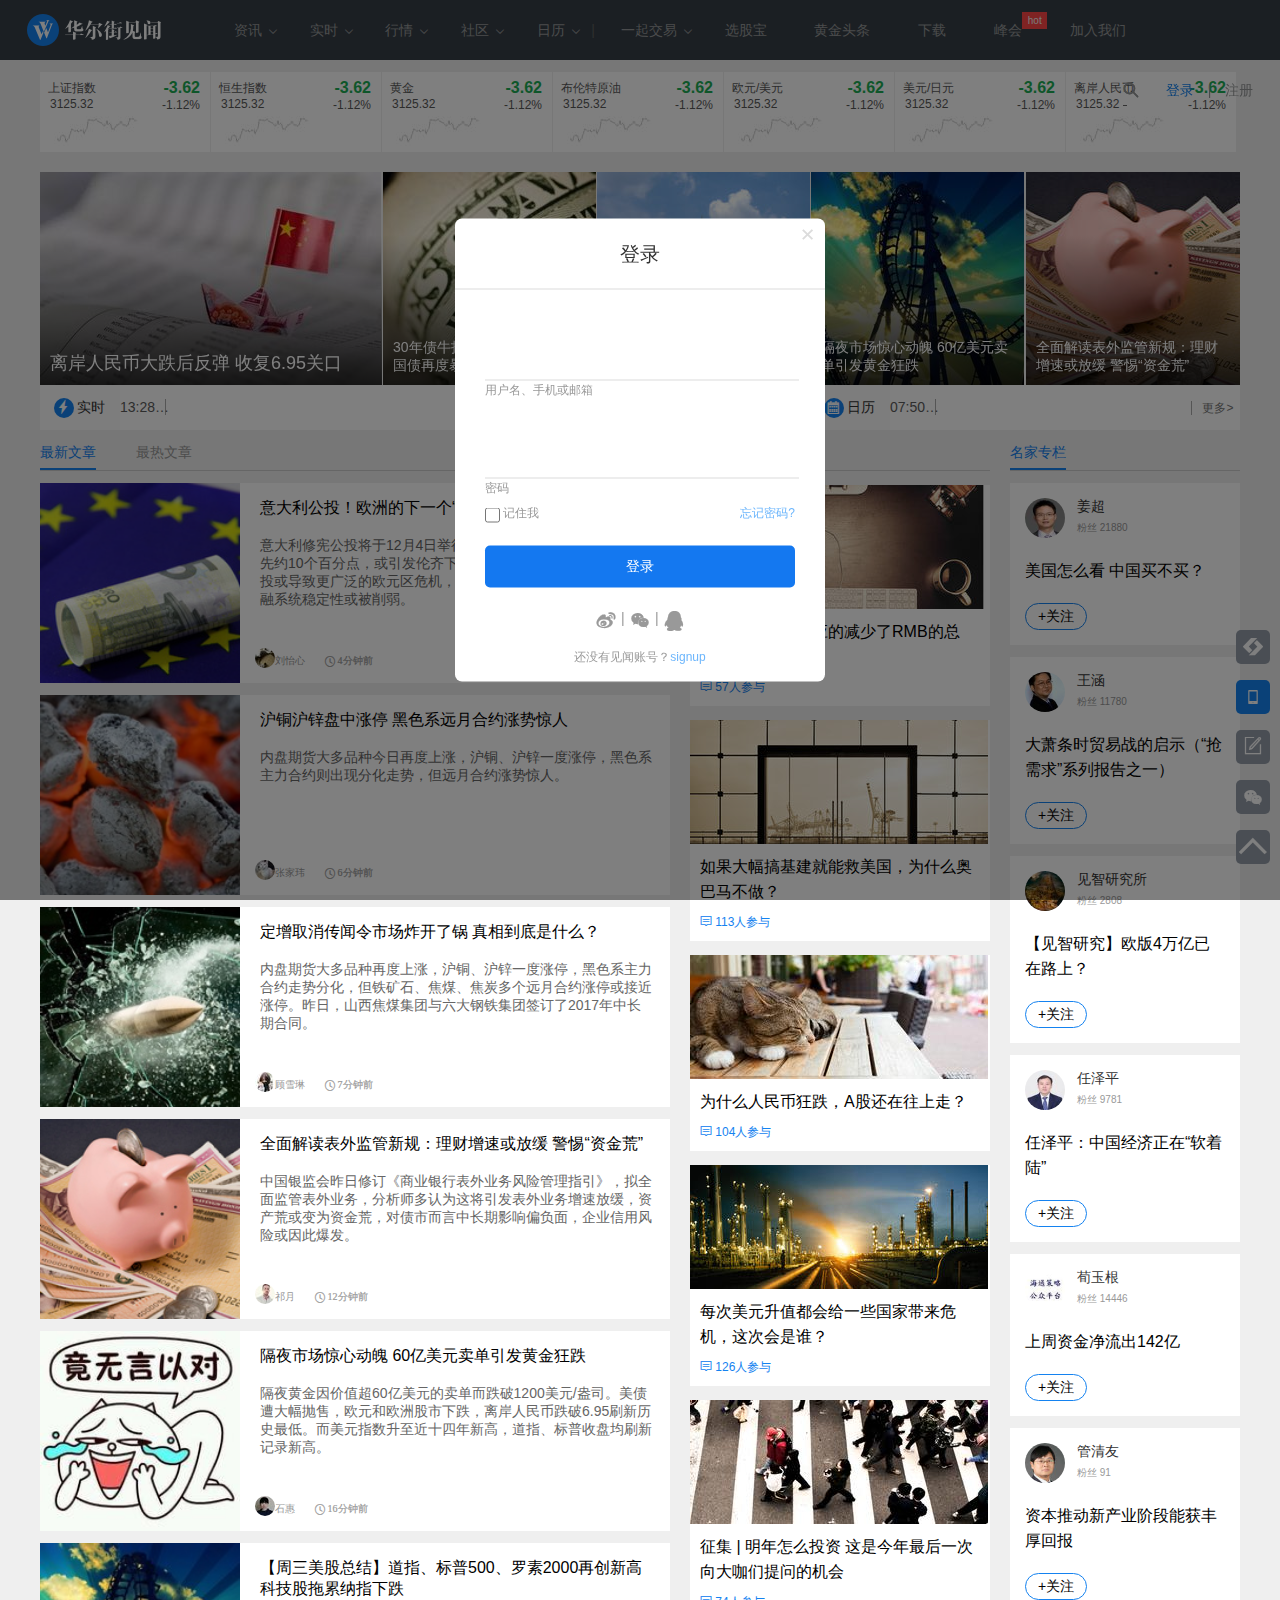
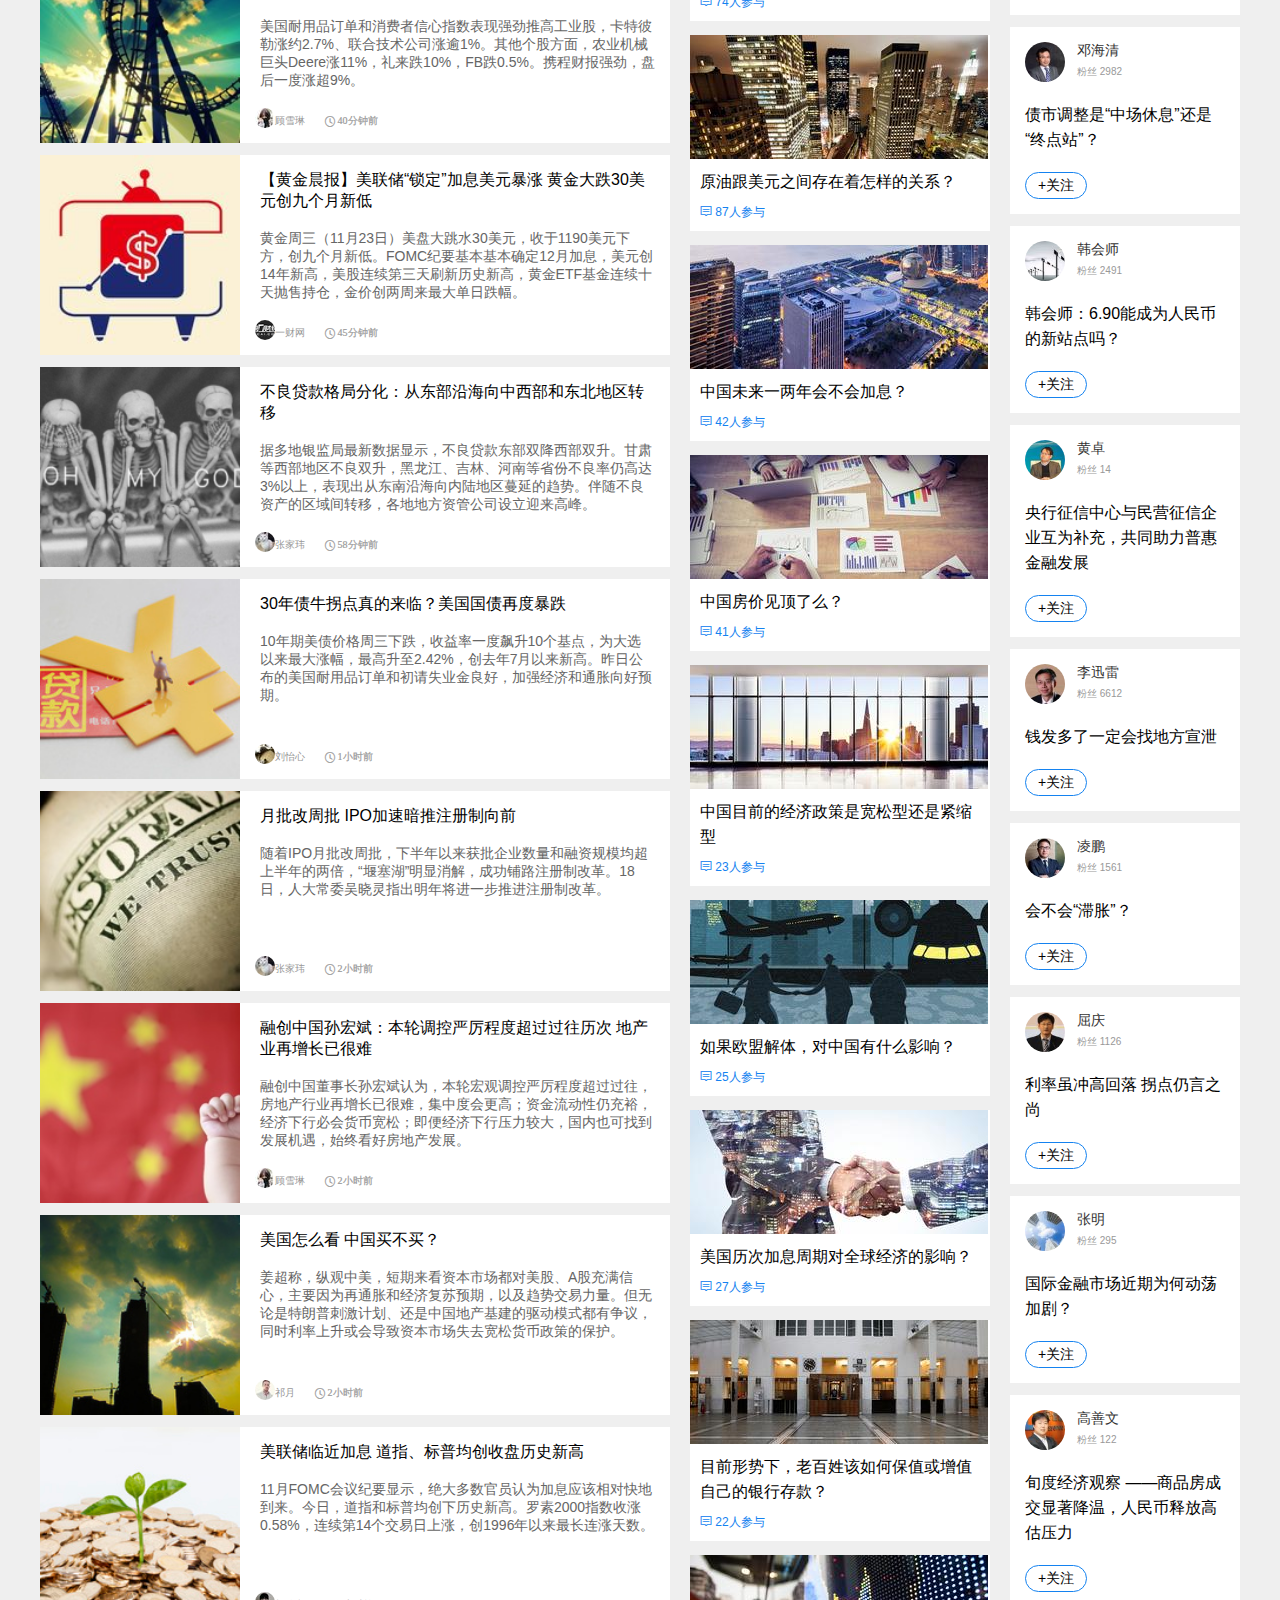
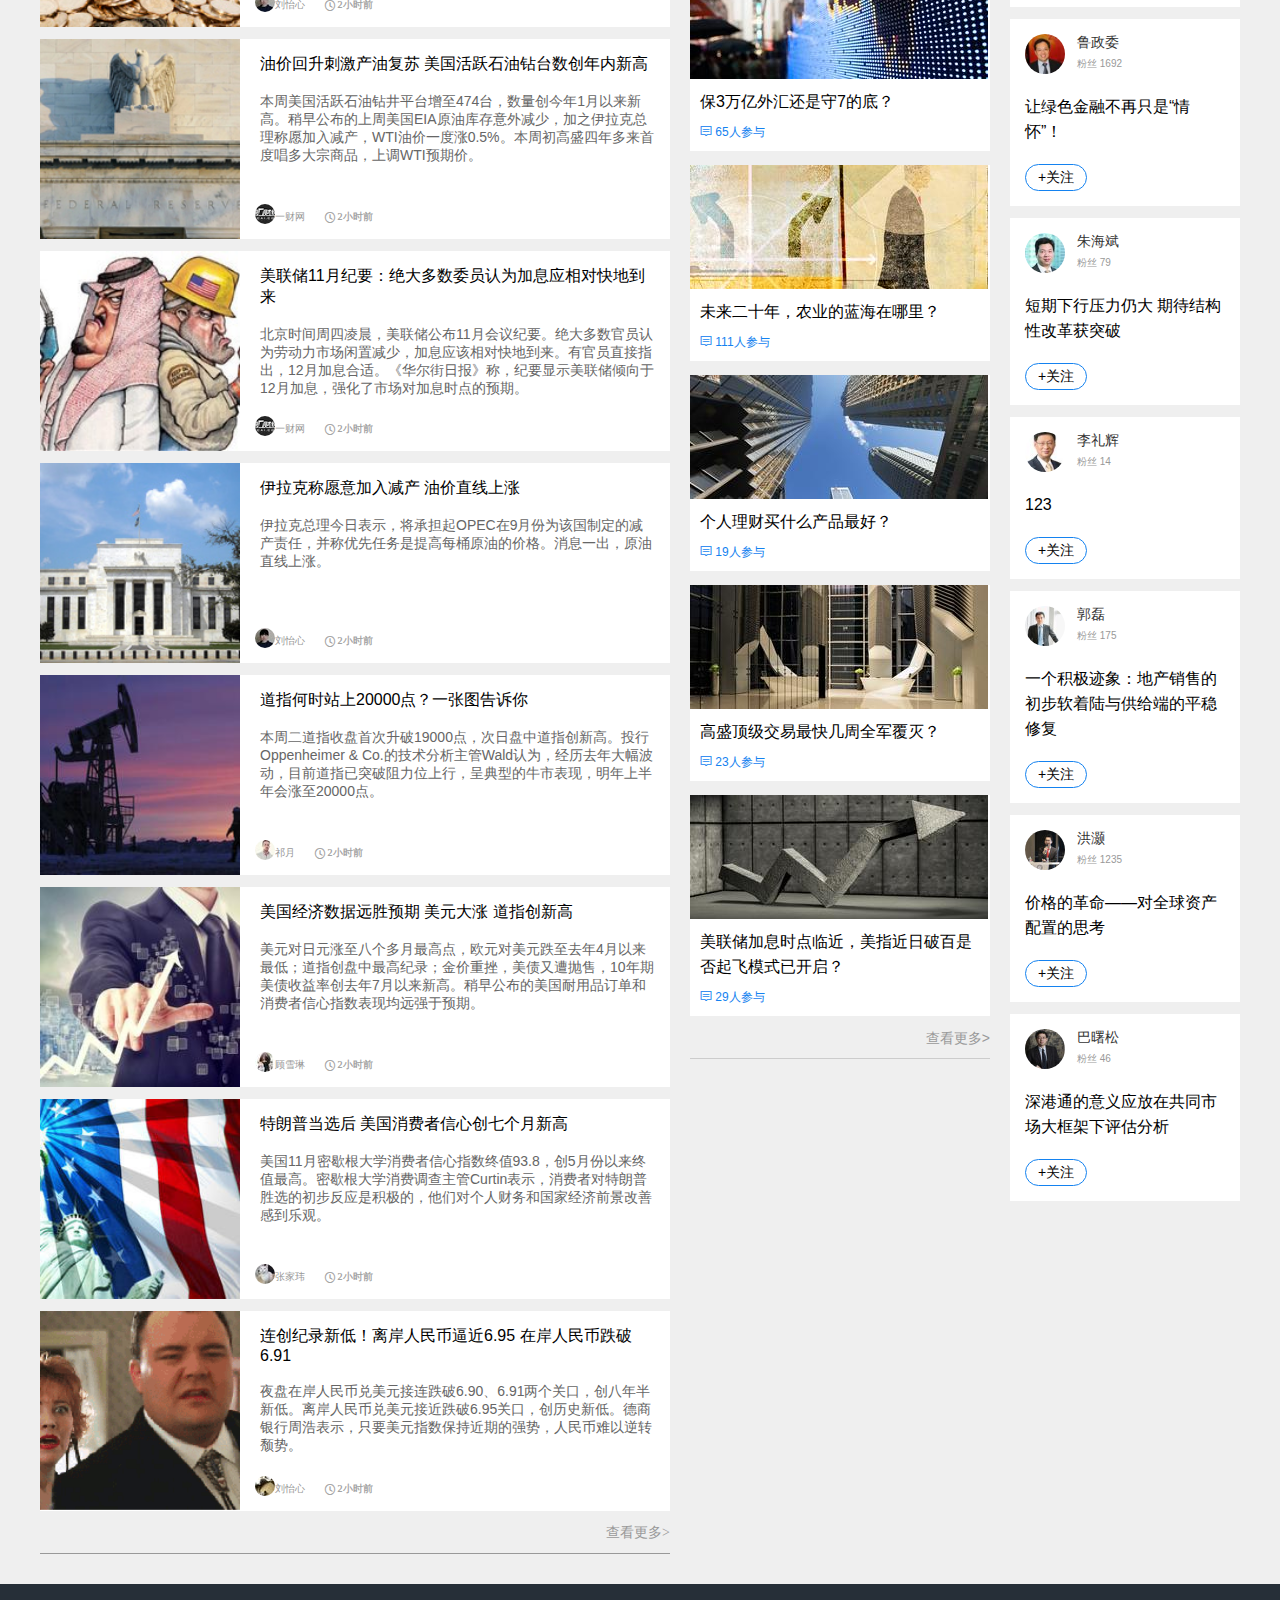
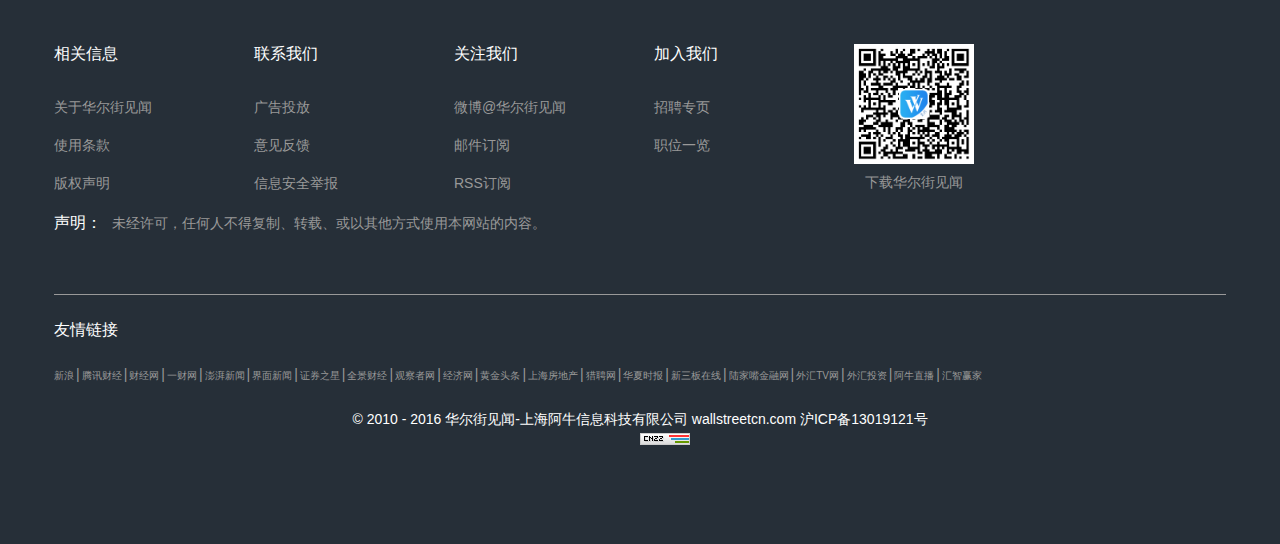
==== commit 8f6c71e1: "使用面向对象形式修改代码" ====
--- a/index.html
+++ b/index.html
@@ -793,29 +793,28 @@
 
 
 </div>
-<div class="model">
-    <div class="model-container">
-        <div class="model-head">
+<div class="modal">
+    <div style="display: block" id="login" class="modal-container">
+        <div class="modal-head">
             <span class="close">&times;</span>
             登录
         </div>
-        <div class="custom-model-body">
+        <div class="custom-modal-body">
             <form action="">
                 <div class="account">
-                    <input type="text">
+                    <input id="ac" type="text" data-parsley-required-message="请输入用户名、手机或邮箱">
                     <span></span>
-                    <label>用户名、手机或邮箱</label>
+                    <label for="ac">用户名、手机或邮箱</label>
                 </div>
                 <div class="password">
-                    <input type="text">
-                    <span>11</span>
-                    <label>密码</label>
-                </div>
-                <div class="remenber">
+                    <input id="pas" type="text" data-parsley-required-message="请输入密码">
+                    <span></span>
+                    <label for="pas">密码</label>
+                </div>
+                <div class="remenber clearfix">
                     <div class="pullleft">
                         <label for="rem">
                             <input id="rem" type="checkbox">记住我
-                            <span>12311123</span>
                         </label>
                     </div>
                     <div class="pullright">
@@ -832,7 +831,97 @@
             <a href=""><i class="iconfont icon-weixin"></i></a>
             <a href=""><i class="iconfont icon-QQ"></i></a>
         </div>
-        <div class="redirect-row">还没有见闻账号？<a class="">立即注册</a></div>
+        <div class="redirect-row">还没有见闻账号？<a href="javascript:;" class="">signup</a></div>
+    </div>
+    <div style="display: none" id="phonesignup" class="modal-container">
+        <div class="modal-head">
+            <span class="close">&times;</span>
+            注册
+        </div>
+        <div class="custom-modal-body">
+            <form action="">
+                <div class="account">
+                    <input id="ac" type="text" data-parsley-required-message="请输入一个手机号">
+                    <span></span>
+                    <label for="ac">手机号<b>或<a href="#">邮箱注册</a></b></label>
+                </div>
+                <div class="password">
+                    <input id="pas" type="password" data-parsley-required-message="请输入密码">
+                    <span></span>
+                    <label for="pas">密码（不少于6位）</label>
+                </div>
+                <div class="text">
+                    <input id="yan" type="text" data-parsley-required-message="请输入验证码">
+                    <span></span>
+                    <label for="yan">6位验证码<b><a href="#">获取验证码</a></b></label>
+                </div>
+                <div class="remenber">
+                    <div class="pullleft">
+                        <label for="rem">
+                            <input id="rem" type="checkbox" checked="checked">同意 <a href="#">使用条款</a>
+                            <span></span>
+                        </label>
+                    </div>
+                    <div class="pullright">
+                        <label>
+                            <a href="#">忘记密码?</a>
+                        </label>
+                    </div>
+                </div>
+                <button>注册</button>
+            </form>
+        </div>
+        <div class="custom-row">
+            <a href=""><i class="iconfont icon-unie61d"></i></a>
+            <a href=""><i class="iconfont icon-weixin"></i></a>
+            <a href=""><i class="iconfont icon-QQ"></i></a>
+        </div>
+        <div class="redirect-row">已有见闻账号?<a href="javascript:;" class="signin">立即登录</a></div>
+    </div>
+    <div style="display: none" id="emailsignup" class="modal-container">
+        <div class="modal-head">
+            <span class="close">&times;</span>
+            注册
+        </div>
+        <div class="custom-modal-body">
+            <form action="">
+                <div class="account">
+                    <input id="ac" type="text" data-parsley-required-message="请输入一个手机号">
+                    <span></span>
+                    <label for="ac">手机号<b>或<a href="#">邮箱注册</a></b></label>
+                </div>
+                <div class="password">
+                    <input id="pas" type="password" data-parsley-required-message="请输入密码">
+                    <span></span>
+                    <label for="pas">密码（不少于6位）</label>
+                </div>
+                <div class="text">
+                    <input id="yan" type="text" data-parsley-required-message="请输入验证码">
+                    <span></span>
+                    <label for="yan">6位验证码<b><a href="#">获取验证码</a></b></label>
+                </div>
+                <div class="remenber">
+                    <div class="pullleft">
+                        <label for="rem">
+                            <input id="rem" type="checkbox" checked="checked">同意 <a href="#">使用条款</a>
+                            <span></span>
+                        </label>
+                    </div>
+                    <div class="pullright">
+                        <label>
+                            <a href="#">忘记密码?</a>
+                        </label>
+                    </div>
+                </div>
+                <button>注册</button>
+            </form>
+        </div>
+        <div class="custom-row">
+            <a href=""><i class="iconfont icon-unie61d"></i></a>
+            <a href=""><i class="iconfont icon-weixin"></i></a>
+            <a href=""><i class="iconfont icon-QQ"></i></a>
+        </div>
+        <div class="redirect-row">已有见闻账号?<a href="javascript:;" class="signin">立即登录</a></div>
     </div>
 </div>
 </body>
--- a/css/index.css
+++ b/css/index.css
@@ -1268,8 +1268,8 @@
 .sidebar ul li:nth-child(4):hover .weixin {
     display: block;
 }
-/*****************************model********************/
-.model {
+/*****************************modal********************/
+.modal {
     opacity: 1;
     position: fixed;
     left: 0;
@@ -1280,7 +1280,8 @@
     display: block;
     z-index: 9;
 }
-.model .model-container {
+.modal .modal-container {
+    opacity: 1;
     position: fixed;
     top: 50%;
     left: 50%;
@@ -1290,18 +1291,17 @@
     background-color: #ffffff;
     border-radius: 7px;
     z-index: 12;
-    opacity: 1;
     font-size: 14px;
     color: #999;
 }
-.model .model-head {
+.modal .modal-head {
     position: relative;
     text-align: center;
     color: #333333;
     font:20px/70px '微软雅黑';
     border-bottom: 1px solid #DCDCDC;
 }
-.model .model-head span {
+.modal .modal-head span {
     font-size: 26px;
     font-weight: bold;
     position: absolute;
@@ -1310,19 +1310,19 @@
     color: #DCDCDC;
     cursor: pointer;
 }
-.model .model-head span:hover {
-    color: #999999;
-}
-.model .custom-model-body {
+.modal .modal-head span:hover {
+    color: #999999;
+}
+.modal .custom-modal-body {
     padding: 11px 30px 20px;
 }
-.custom-model-body .account,.custom-model-body .password{
+.custom-modal-body .account,.custom-modal-body .password{
     margin-top: 42px;
     margin-bottom: 8px;
     position: relative;
     color: #999;
 }
-.model .custom-model-body input {
+.modal .custom-modal-body input {
     display: block;
     border: none;
     border-bottom: 1px solid #DCDCDC;
@@ -1331,24 +1331,25 @@
     font:14px/35px '微软雅黑';
     color: #333333;
 }
-.account label,.password label{
-    position: absolute;
-    top: 8px;
-}
-.model .custom-model-body .remenber input {
+.custom-modal-body form label{
+    font-size: 12px;
+}
+
+.custom-modal-body .remenber{
+    position: relative;
+    font-size: 12px;
+    margin-bottom: 20px;
+}
+.modal .custom-modal-body .remenber input {
     float: left;
     width: 15px;
     height: 15px;
 }
-.custom-model-body .remenber{
-    position: relative;
-    overflow: hidden;
-    font-size: 12px;
-    margin-top: 26px;
-    margin-bottom: 20px;
-}
 .pullleft,.remenber input {
     float: left;
+}
+.pullleft {
+    margin-left: -4px;
 }
 .pullright {
     float: right;
@@ -1356,7 +1357,7 @@
 .pullright a {
     color: #6db6fc;
 }
-.custom-model-body button {
+.custom-modal-body button {
     border:none;
     font: 14px/40px '微软雅黑';
     text-align: center;
@@ -1365,9 +1366,42 @@
     width: 100%;
     color: #ffffff;
 }
-.custom-model-body span {
+.custom-modal-body span {
     position: absolute;
     top: 38px;
     font-size: 12px;
     color: #f6704d;
+}
+.modal-container .custom-row {
+    text-align: center;
+    position: relative;
+}
+.modal-container .custom-row::before {
+    content: '|';
+    position: absolute;
+    top: 2px;
+    left: 166px;
+}
+.modal-container .custom-row::after {
+    content: '|';
+    position: absolute;
+    top: 2px;
+    left: 200px;
+}
+.modal-container .custom-row a i{
+    color: #999999;
+    margin: 0 5px;
+    font-size: 20px;
+}
+.modal-container .redirect-row {
+    text-align: center;
+    line-height: 50px;
+    font-size: 12px;
+}
+.modal-container .redirect-row a{
+    color: #6db6fc;
+    font-size: 12px;
+}
+.modal .on {
+    display: block;
 }--- a/font/iconfont.css
+++ b/font/iconfont.css
@@ -1,10 +1,10 @@
 
 @font-face {font-family: "iconfont";
-  src: url('iconfont.eot?t=1480168259892'); /* IE9*/
-  src: url('iconfont.eot?t=1480168259892#iefix') format('embedded-opentype'), /* IE6-IE8 */
-  url('iconfont.woff?t=1480168259892') format('woff'), /* chrome, firefox */
-  url('iconfont.ttf?t=1480168259892') format('truetype'), /* chrome, firefox, opera, Safari, Android, iOS 4.2+*/
-  url('iconfont.svg?t=1480168259892#iconfont') format('svg'); /* iOS 4.1- */
+  src: url('iconfont.eot?t=1480217147890'); /* IE9*/
+  src: url('iconfont.eot?t=1480217147890#iefix') format('embedded-opentype'), /* IE6-IE8 */
+  url('iconfont.woff?t=1480217147890') format('woff'), /* chrome, firefox */
+  url('iconfont.ttf?t=1480217147890') format('truetype'), /* chrome, firefox, opera, Safari, Android, iOS 4.2+*/
+  url('iconfont.svg?t=1480217147890#iconfont') format('svg'); /* iOS 4.1- */
 }
 
 .iconfont {
@@ -20,8 +20,6 @@
 
 .icon-QQ:before { content: "\e607"; }
 
-.icon-xia:before { content: "\e601"; }
-
 .icon-graphrise:before { content: "\e652"; }
 
 .icon-weixin:before { content: "\e603"; }
@@ -33,6 +31,8 @@
 .icon-unie61d:before { content: "\e60b"; }
 
 .icon-biaoqian:before { content: "\e60a"; }
+
+.icon-xia:before { content: "\e612"; }
 
 .icon-home:before { content: "\e60f"; }
 
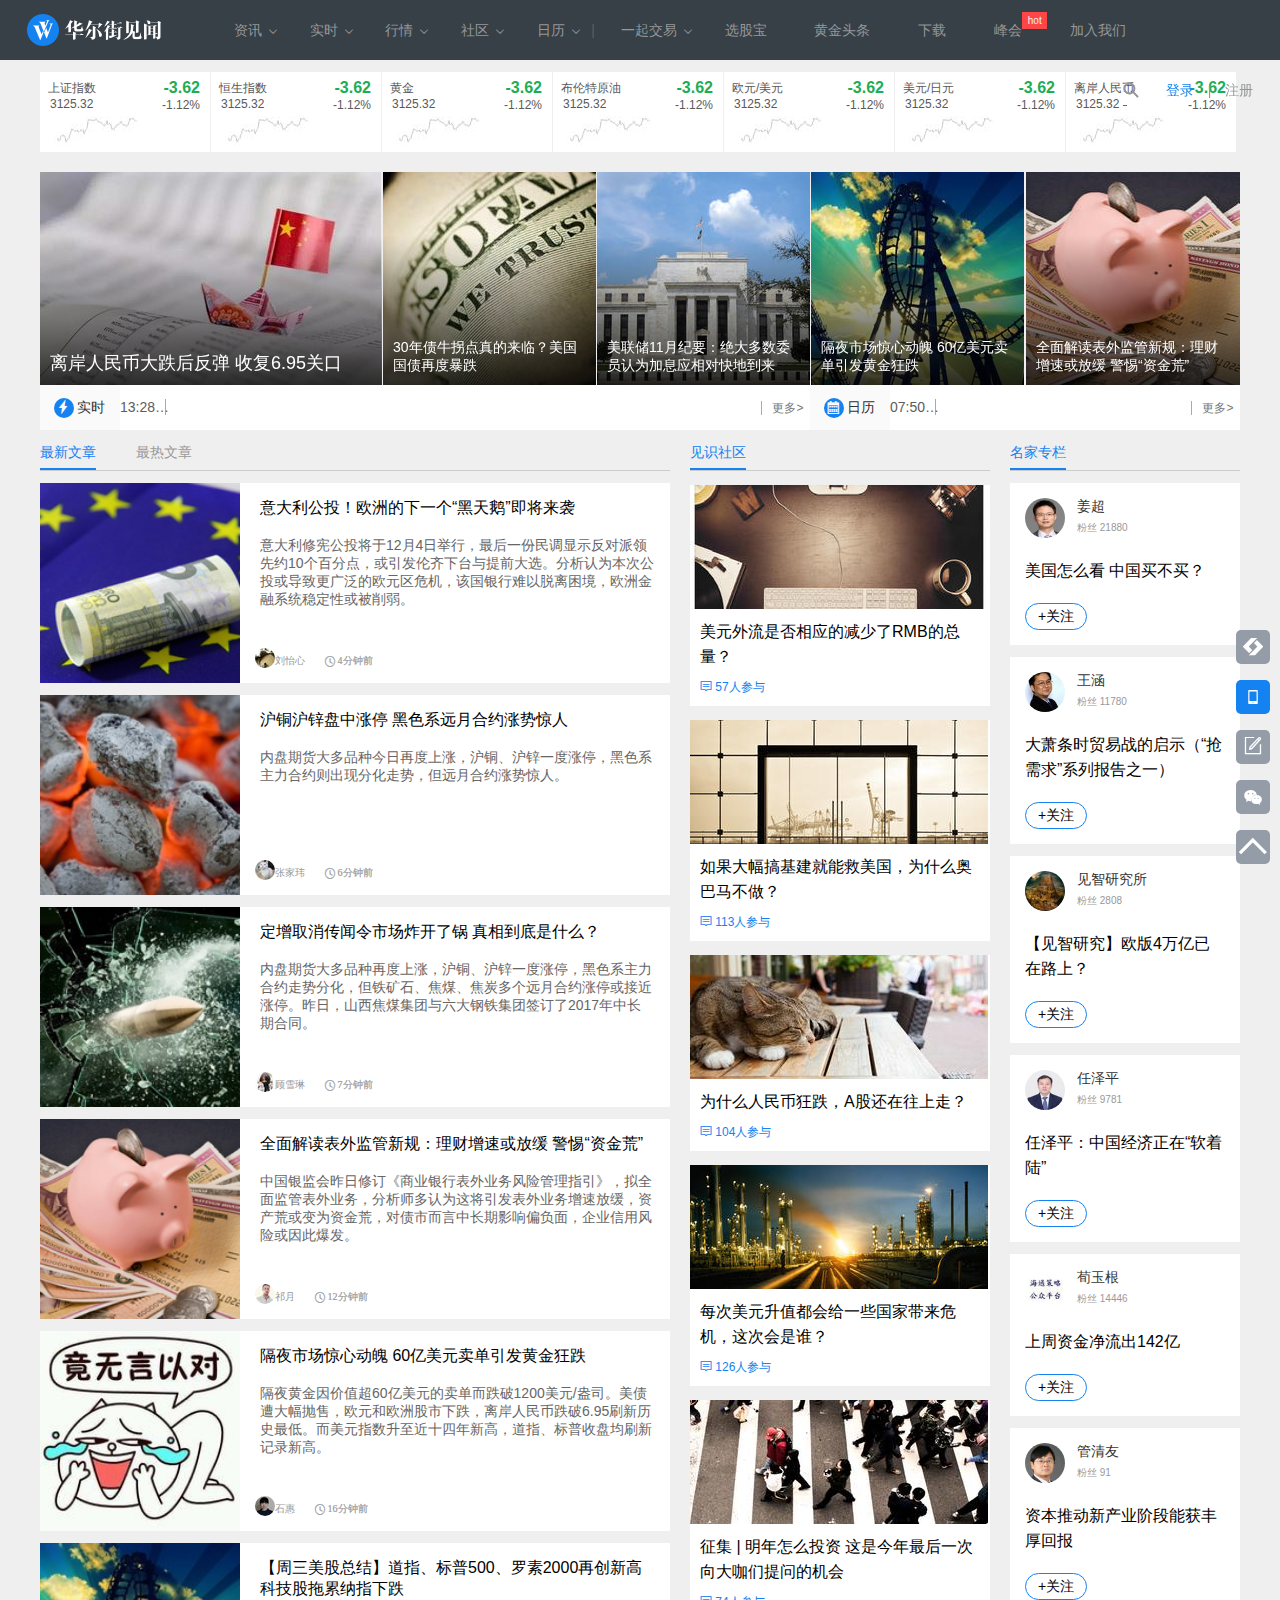
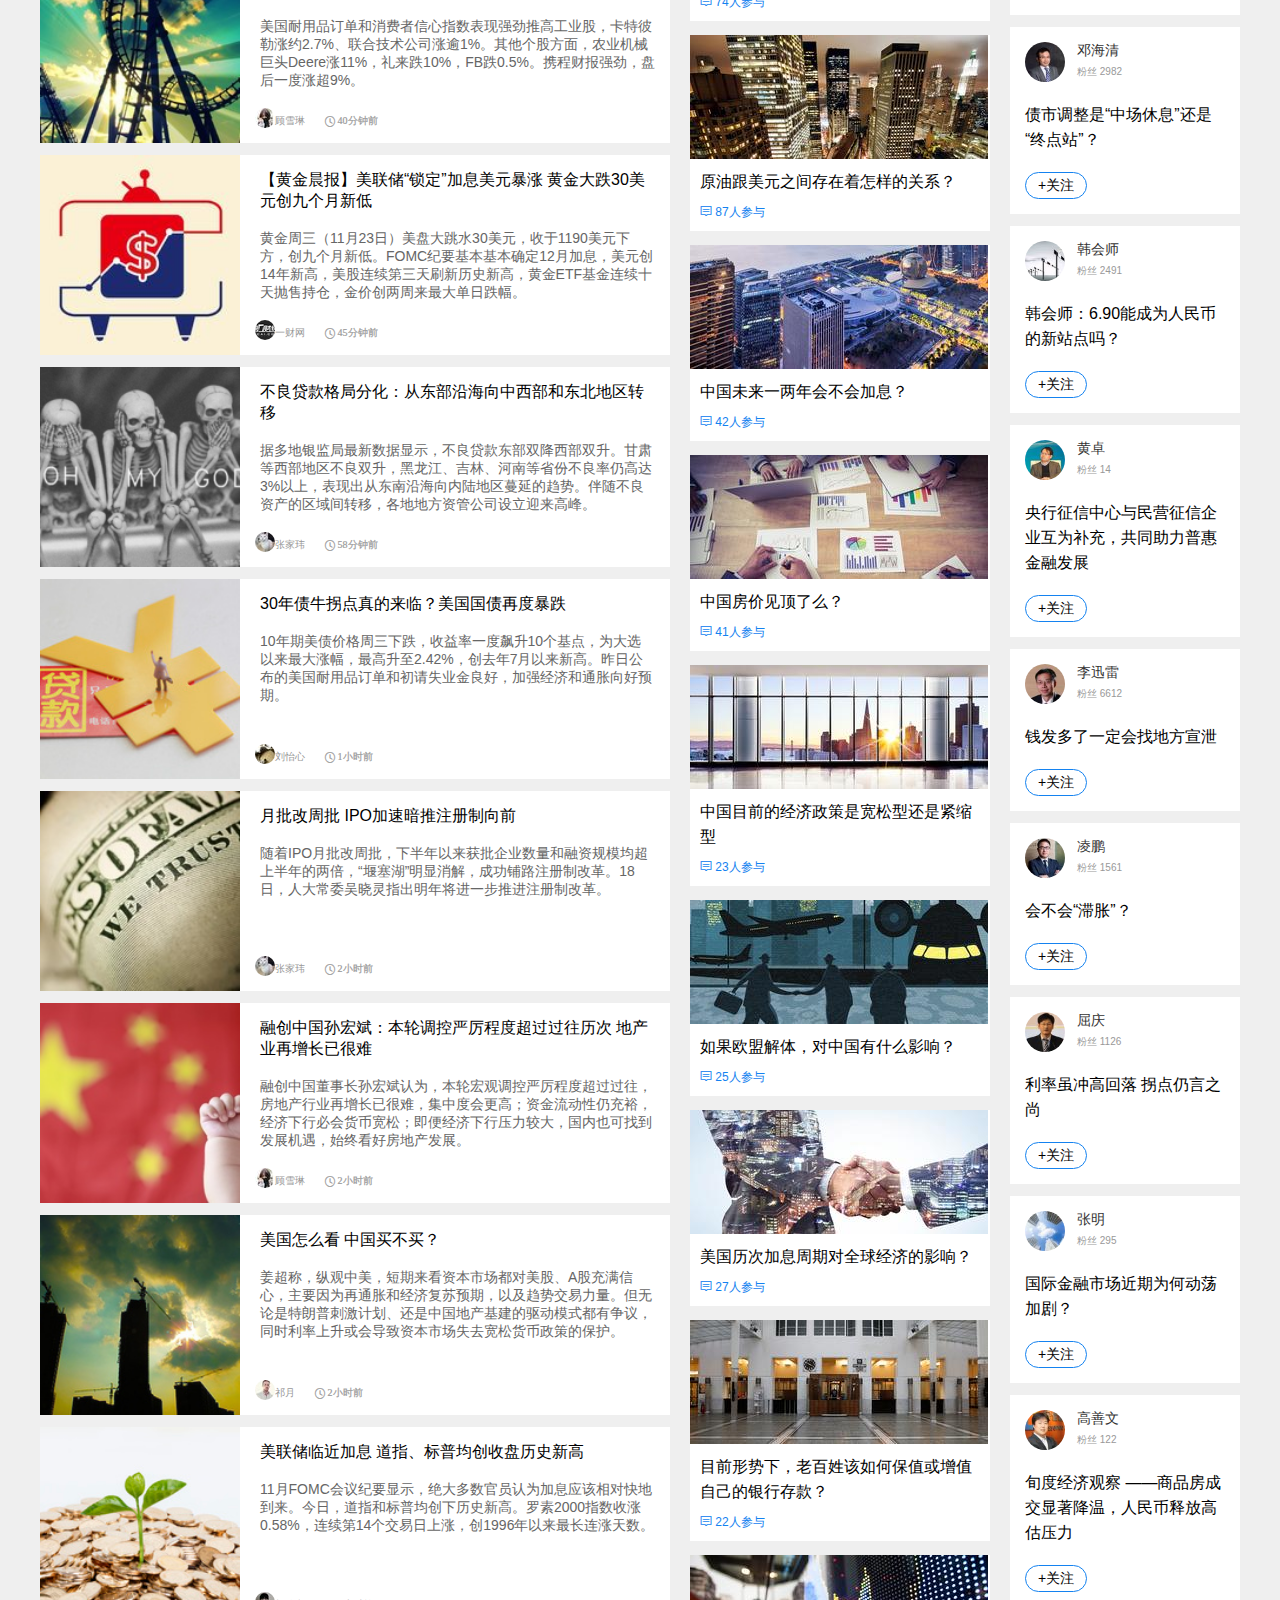
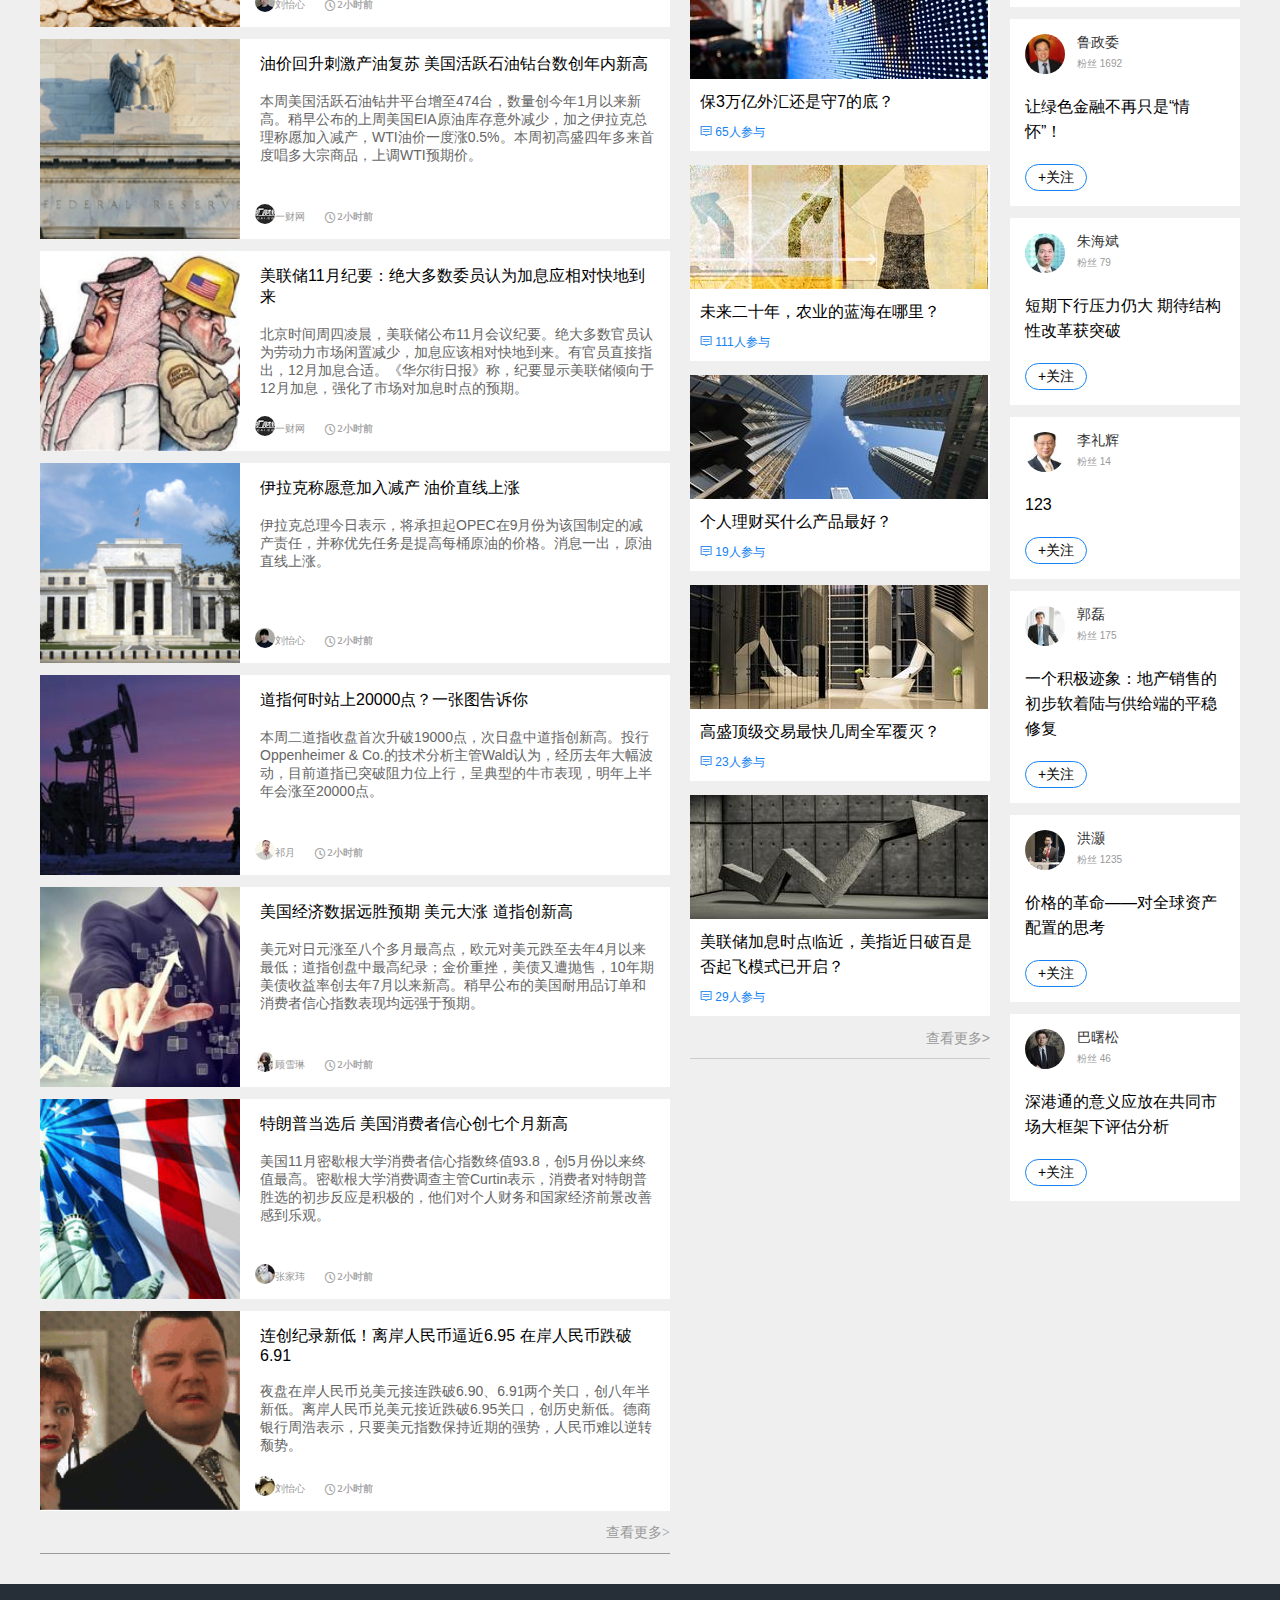
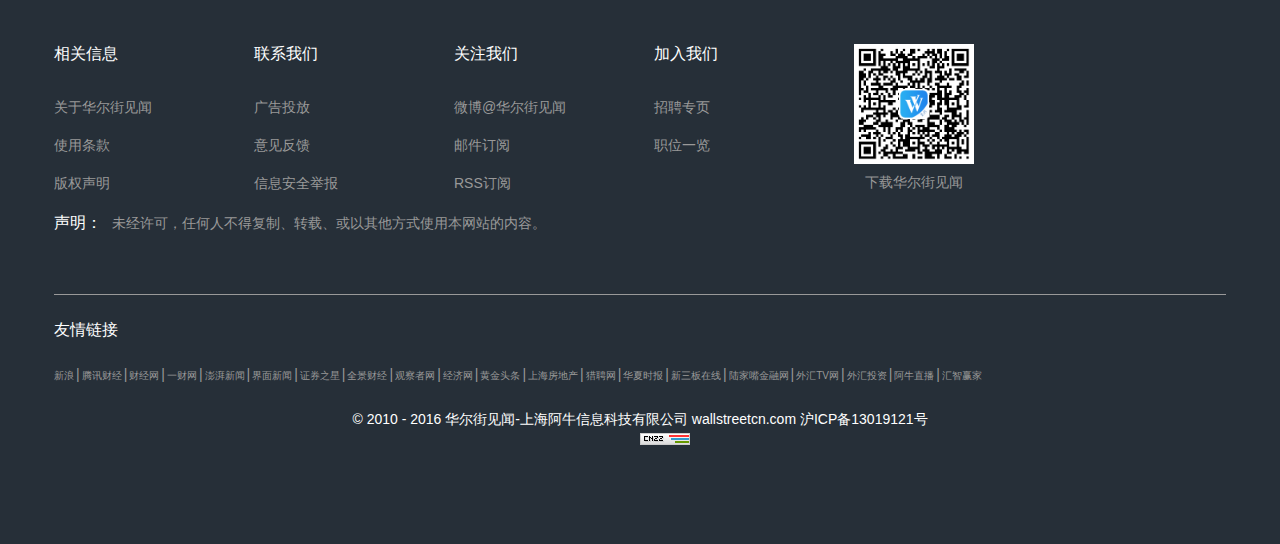
==== commit 17d1dfaf: "表单验证" ====
--- a/index.html
+++ b/index.html
@@ -794,7 +794,7 @@
 
 </div>
 <div class="modal">
-    <div style="display: block" id="login" class="modal-container">
+    <div id="signinbox" class="on modal-container">
         <div class="modal-head">
             <span class="close">&times;</span>
             登录
@@ -802,13 +802,19 @@
         <div class="custom-modal-body">
             <form action="">
                 <div class="account">
-                    <input id="ac" type="text" data-parsley-required-message="请输入用户名、手机或邮箱">
-                    <span></span>
+                    <input id="ac" type="text"
+                           data-parsley-required-message="请输入用户名、手机或邮箱"
+                           data-parsley-pattern="(^1[3|4|5|7|8]\d{9}$)|(^([a-zA-Z0-9]+[_|\_|\.]?)*[a-zA-Z0-9]+@([a-zA-Z0-9]+[_|_|.]?)*[a-zA-Z0-9]+.[a-zA-Z]{2,3}$)|(^[0-9a-zA-Z_]{1,}$)"
+                           data-parsley-minlength="4"
+                           data-parsley-minlength-message="用户名最短4个字符">
+                    <span class="accounttips"></span>
                     <label for="ac">用户名、手机或邮箱</label>
                 </div>
                 <div class="password">
-                    <input id="pas" type="text" data-parsley-required-message="请输入密码">
-                    <span></span>
+                    <input id="pas" type="password" data-parsley-required-message="请输入密码"
+                                                data-parsley-minlength-message="密码最短6位"
+                    >
+                    <span class="passwordtips"></span>
                     <label for="pas">密码</label>
                 </div>
                 <div class="remenber clearfix">
@@ -819,7 +825,7 @@
                     </div>
                     <div class="pullright">
                         <label>
-                            <a href="#">忘记密码?</a>
+                            <a class="forgetpassword" href="#">忘记密码?</a>
                         </label>
                     </div>
                 </div>
@@ -831,9 +837,9 @@
             <a href=""><i class="iconfont icon-weixin"></i></a>
             <a href=""><i class="iconfont icon-QQ"></i></a>
         </div>
-        <div class="redirect-row">还没有见闻账号？<a href="javascript:;" class="">signup</a></div>
+        <div class="redirect-row">还没有见闻账号？<a href="javascript:;" class="signup">立即注册</a></div>
     </div>
-    <div style="display: none" id="phonesignup" class="modal-container">
+    <div id="phonesignupbox" class="modal-container">
         <div class="modal-head">
             <span class="close">&times;</span>
             注册
@@ -841,19 +847,25 @@
         <div class="custom-modal-body">
             <form action="">
                 <div class="account">
-                    <input id="ac" type="text" data-parsley-required-message="请输入一个手机号">
+                    <label for="ac">手机号<b>或<a class="emailsignup" href="#">邮箱注册</a></b></label>
+                    <input id="ac" type="text" data-parsley-required-message="请输入一个手机号"
+                                               data-parsley-pattern="^1[3|4|5|7|8]\d{9}$"
+                                               data-parsley-pattern-message="请输入正确格式的11位手机号"
+                                               data-parsley-minlength-message="用户名最短4个字符"
+                    >
                     <span></span>
-                    <label for="ac">手机号<b>或<a href="#">邮箱注册</a></b></label>
                 </div>
                 <div class="password">
-                    <input id="pas" type="password" data-parsley-required-message="请输入密码">
+                    <label for="pas">密码（不少于6位）</label>
+                    <input id="pas" type="password" data-parsley-required-message="请输入密码"
+                                                    data-parsley-minlength-message="密码最短6位"
+                    >
                     <span></span>
-                    <label for="pas">密码（不少于6位）</label>
-                </div>
-                <div class="text">
+                </div>
+                <div class="identifyingcode ">
+                    <label for="yan">6位验证码<b><a href="#">获取验证码</a></b></label>
                     <input id="yan" type="text" data-parsley-required-message="请输入验证码">
                     <span></span>
-                    <label for="yan">6位验证码<b><a href="#">获取验证码</a></b></label>
                 </div>
                 <div class="remenber">
                     <div class="pullleft">
@@ -862,11 +874,6 @@
                             <span></span>
                         </label>
                     </div>
-                    <div class="pullright">
-                        <label>
-                            <a href="#">忘记密码?</a>
-                        </label>
-                    </div>
                 </div>
                 <button>注册</button>
             </form>
@@ -878,7 +885,7 @@
         </div>
         <div class="redirect-row">已有见闻账号?<a href="javascript:;" class="signin">立即登录</a></div>
     </div>
-    <div style="display: none" id="emailsignup" class="modal-container">
+    <div id="emailsignupbox" class="modal-container">
         <div class="modal-head">
             <span class="close">&times;</span>
             注册
@@ -886,19 +893,22 @@
         <div class="custom-modal-body">
             <form action="">
                 <div class="account">
-                    <input id="ac" type="text" data-parsley-required-message="请输入一个手机号">
+                    <label for="ac">注册邮箱<b>或<a class="signup" href="#">手机注册</a></b></label>
+                    <input id="ac" type="text" data-parsley-required-message="请输入一个邮箱"
+                                               data-parsley-pattern="(^[a-zA-Z0-9_-]+@[a-zA-Z0-9_-]+(\.[a-zA-Z0-9_-]+)+$)"
+                                               data-parsley-pattern-message="请输入正确格式的邮箱"
+                    >
                     <span></span>
-                    <label for="ac">手机号<b>或<a href="#">邮箱注册</a></b></label>
                 </div>
                 <div class="password">
+                    <label for="pas">密码（不少于6位）</label>
                     <input id="pas" type="password" data-parsley-required-message="请输入密码">
                     <span></span>
-                    <label for="pas">密码（不少于6位）</label>
                 </div>
                 <div class="text">
-                    <input id="yan" type="text" data-parsley-required-message="请输入验证码">
+                    <label for="yan">图片识别码<b><img src="img/yanzhengma.png" width="40" height="20" alt=""><a href="#" class="iconfont icon-icon19"></a></b></label>
+                    <input id="yan" type="text" data-parsley-required-message="请输入识别码">
                     <span></span>
-                    <label for="yan">6位验证码<b><a href="#">获取验证码</a></b></label>
                 </div>
                 <div class="remenber">
                     <div class="pullleft">
@@ -907,11 +917,6 @@
                             <span></span>
                         </label>
                     </div>
-                    <div class="pullright">
-                        <label>
-                            <a href="#">忘记密码?</a>
-                        </label>
-                    </div>
                 </div>
                 <button>注册</button>
             </form>
@@ -922,6 +927,52 @@
             <a href=""><i class="iconfont icon-QQ"></i></a>
         </div>
         <div class="redirect-row">已有见闻账号?<a href="javascript:;" class="signin">立即登录</a></div>
+    </div>
+    <div id="findpasswordbyphone" class="modal-container">
+        <div class="modal-head">
+            <i class="signin iconfont icon-back"></i>
+            <span class="close">&times;</span>
+            找回密码
+        </div>
+        <div class="custom-modal-body">
+            <form action="">
+                <div class="account">
+                    <label for="ac">注册手机号</label>
+                    <input id="ac" type="text" data-parsley-required-message="请输入一个邮箱">
+                    <span></span>
+                </div>
+                <div class="text">
+                    <label for="yan">6位验证码<b><a href="#">获取验证码</a></b></label>
+                    <input id="yan" type="text" data-parsley-required-message="请输入验证码">
+                    <span></span>
+                </div>
+                <div class="password">
+                    <label for="pas">请输入新密码密码(6-26字符)</label>
+                    <input id="pas" type="password" data-parsley-required-message="请输入密码">
+                    <span></span>
+                </div>
+                <button style="margin-top: 20px">立即重设</button>
+            </form>
+        </div>
+        <div class="redirect-row">没有手机账号?<a href="javascript:;" class="findpasswordbyemail">邮箱找回</a></div>
+    </div>
+    <div id="findpasswordbyemail" class="modal-container">
+        <div class="modal-head">
+            <i class="forgetpassword iconfont icon-back"></i>
+            <span class="close">&times;</span>
+            找回密码
+        </div>
+        <div class="custom-modal-body">
+            <form action="">
+                <div class="account">
+                    <label for="ac">注册邮箱</label>
+                    <input id="ac" type="text" data-parsley-required-message="请输入一个邮箱">
+                    <span></span>
+                </div>
+                <button>发送确认邮件</button>
+            </form>
+        </div>
+        <div class="redirect-row">没有邮箱账号?<a href="javascript:;" class="signin">手机找回</a></div>
     </div>
 </div>
 </body>
--- a/css/index.css
+++ b/css/index.css
@@ -1277,7 +1277,7 @@
     width: 100%;
     height: 100%;
     background-color: rgba(0,0,0,.5);
-    display: block;
+    display: none;
     z-index: 9;
 }
 .modal .modal-container {
@@ -1301,6 +1301,16 @@
     font:20px/70px '微软雅黑';
     border-bottom: 1px solid #DCDCDC;
 }
+.modal .modal-head i {
+    position: absolute;
+    color: #DCDCDC;
+    font-size: 22px;
+    left: 12px;
+    top: -15px;
+}
+.modal .modal-head i:hover {
+    color: #999999;
+}
 .modal .modal-head span {
     font-size: 26px;
     font-weight: bold;
@@ -1314,9 +1324,9 @@
     color: #999999;
 }
 .modal .custom-modal-body {
-    padding: 11px 30px 20px;
-}
-.custom-modal-body .account,.custom-modal-body .password{
+    padding: 11px 30px 0px;
+}
+.custom-modal-body .account,.custom-modal-body .password,.custom-modal-body .identifyingcode{
     margin-top: 42px;
     margin-bottom: 8px;
     position: relative;
@@ -1331,20 +1341,36 @@
     font:14px/35px '微软雅黑';
     color: #333333;
 }
+.account label,.password label,.identifyingcode label {
+    position: absolute;
+    top: -13px;
+    left: 0;
+    width: 312px;
+}
 .custom-modal-body form label{
     font-size: 12px;
 }
+.custom-modal-body form b {
+    float: right;
+    font-weight: normal;
+}
+.custom-modal-body form b a {
+    color: #6db6fc;
+}
 
 .custom-modal-body .remenber{
     position: relative;
     font-size: 12px;
-    margin-bottom: 20px;
+    margin-top: 20px;
 }
 .modal .custom-modal-body .remenber input {
     float: left;
     width: 15px;
     height: 15px;
 }
+.remenber a {
+    color: #6db6fc;
+}
 .pullleft,.remenber input {
     float: left;
 }
@@ -1354,8 +1380,8 @@
 .pullright {
     float: right;
 }
-.pullright a {
-    color: #6db6fc;
+.custom-modal-body button:hover {
+    background-color: #2b85f1;
 }
 .custom-modal-body button {
     border:none;
@@ -1365,6 +1391,8 @@
     border-radius: 5px;
     width: 100%;
     color: #ffffff;
+    margin-top: 20px;
+    cursor: pointer;
 }
 .custom-modal-body span {
     position: absolute;
@@ -1375,17 +1403,21 @@
 .modal-container .custom-row {
     text-align: center;
     position: relative;
+    padding-top: 20px;
+}
+.modal-container .custom-row a i:hover {
+    color: #1478f0;
 }
 .modal-container .custom-row::before {
     content: '|';
     position: absolute;
-    top: 2px;
+    top: 22px;
     left: 166px;
 }
 .modal-container .custom-row::after {
     content: '|';
     position: absolute;
-    top: 2px;
+    top: 22px;
     left: 200px;
 }
 .modal-container .custom-row a i{
@@ -1404,4 +1436,7 @@
 }
 .modal .on {
     display: block;
+}
+.modal>div {
+    display: none;
 }--- a/font/iconfont.css
+++ b/font/iconfont.css
@@ -1,10 +1,10 @@
 
 @font-face {font-family: "iconfont";
-  src: url('iconfont.eot?t=1480217147890'); /* IE9*/
-  src: url('iconfont.eot?t=1480217147890#iefix') format('embedded-opentype'), /* IE6-IE8 */
-  url('iconfont.woff?t=1480217147890') format('woff'), /* chrome, firefox */
-  url('iconfont.ttf?t=1480217147890') format('truetype'), /* chrome, firefox, opera, Safari, Android, iOS 4.2+*/
-  url('iconfont.svg?t=1480217147890#iconfont') format('svg'); /* iOS 4.1- */
+  src: url('iconfont.eot?t=1480390985097'); /* IE9*/
+  src: url('iconfont.eot?t=1480390985097#iefix') format('embedded-opentype'), /* IE6-IE8 */
+  url('iconfont.woff?t=1480390985097') format('woff'), /* chrome, firefox */
+  url('iconfont.ttf?t=1480390985097') format('truetype'), /* chrome, firefox, opera, Safari, Android, iOS 4.2+*/
+  url('iconfont.svg?t=1480390985097#iconfont') format('svg'); /* iOS 4.1- */
 }
 
 .iconfont {
@@ -18,9 +18,13 @@
 
 .icon-rili:before { content: "\e600"; }
 
+.icon-back:before { content: "\e6c9"; }
+
 .icon-QQ:before { content: "\e607"; }
 
 .icon-graphrise:before { content: "\e652"; }
+
+.icon-icon19:before { content: "\e665"; }
 
 .icon-weixin:before { content: "\e603"; }
 
